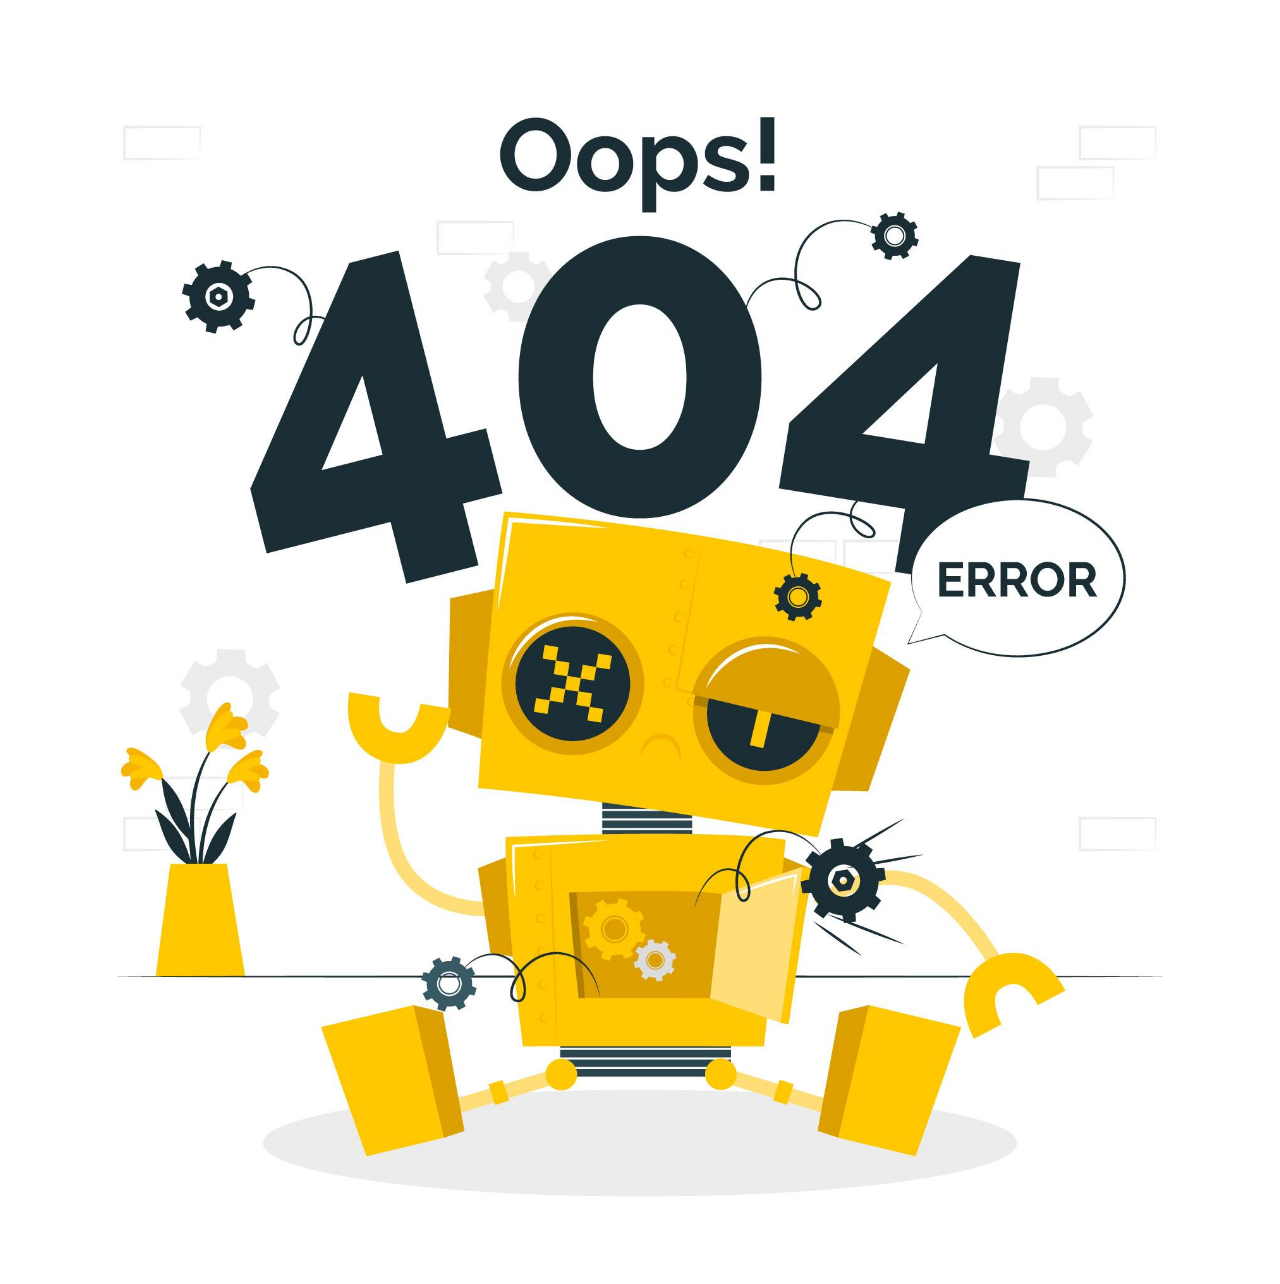
==== dev.html @ 3399c4c5 "error page updated" ====
<!DOCTYPE html>
<html lang="en">
<head>
    <meta charset="UTF-8">
    <meta http-equiv="X-UA-Compatible" content="IE=edge">
    <meta name="viewport" content="width=device-width, initial-scale=1.0">
    <title>Dev-Team</title>
    <link href="css/bootstrap.min.css" rel="stylesheet">
    <style>
        /* @media (min-width: 990px) {
           .main{
            width: 40vw;
           } 
        } */
    </style>
</head>
<body>
    <div class="container mt-5">
        <div class="row justify-content-center">
            <div class="col-md-6">
                    <img class="main" src="./images/error.jpg" alt="" width="100%" height="100%" >
            </div>
        </div>
    </div>
</body>
</html>
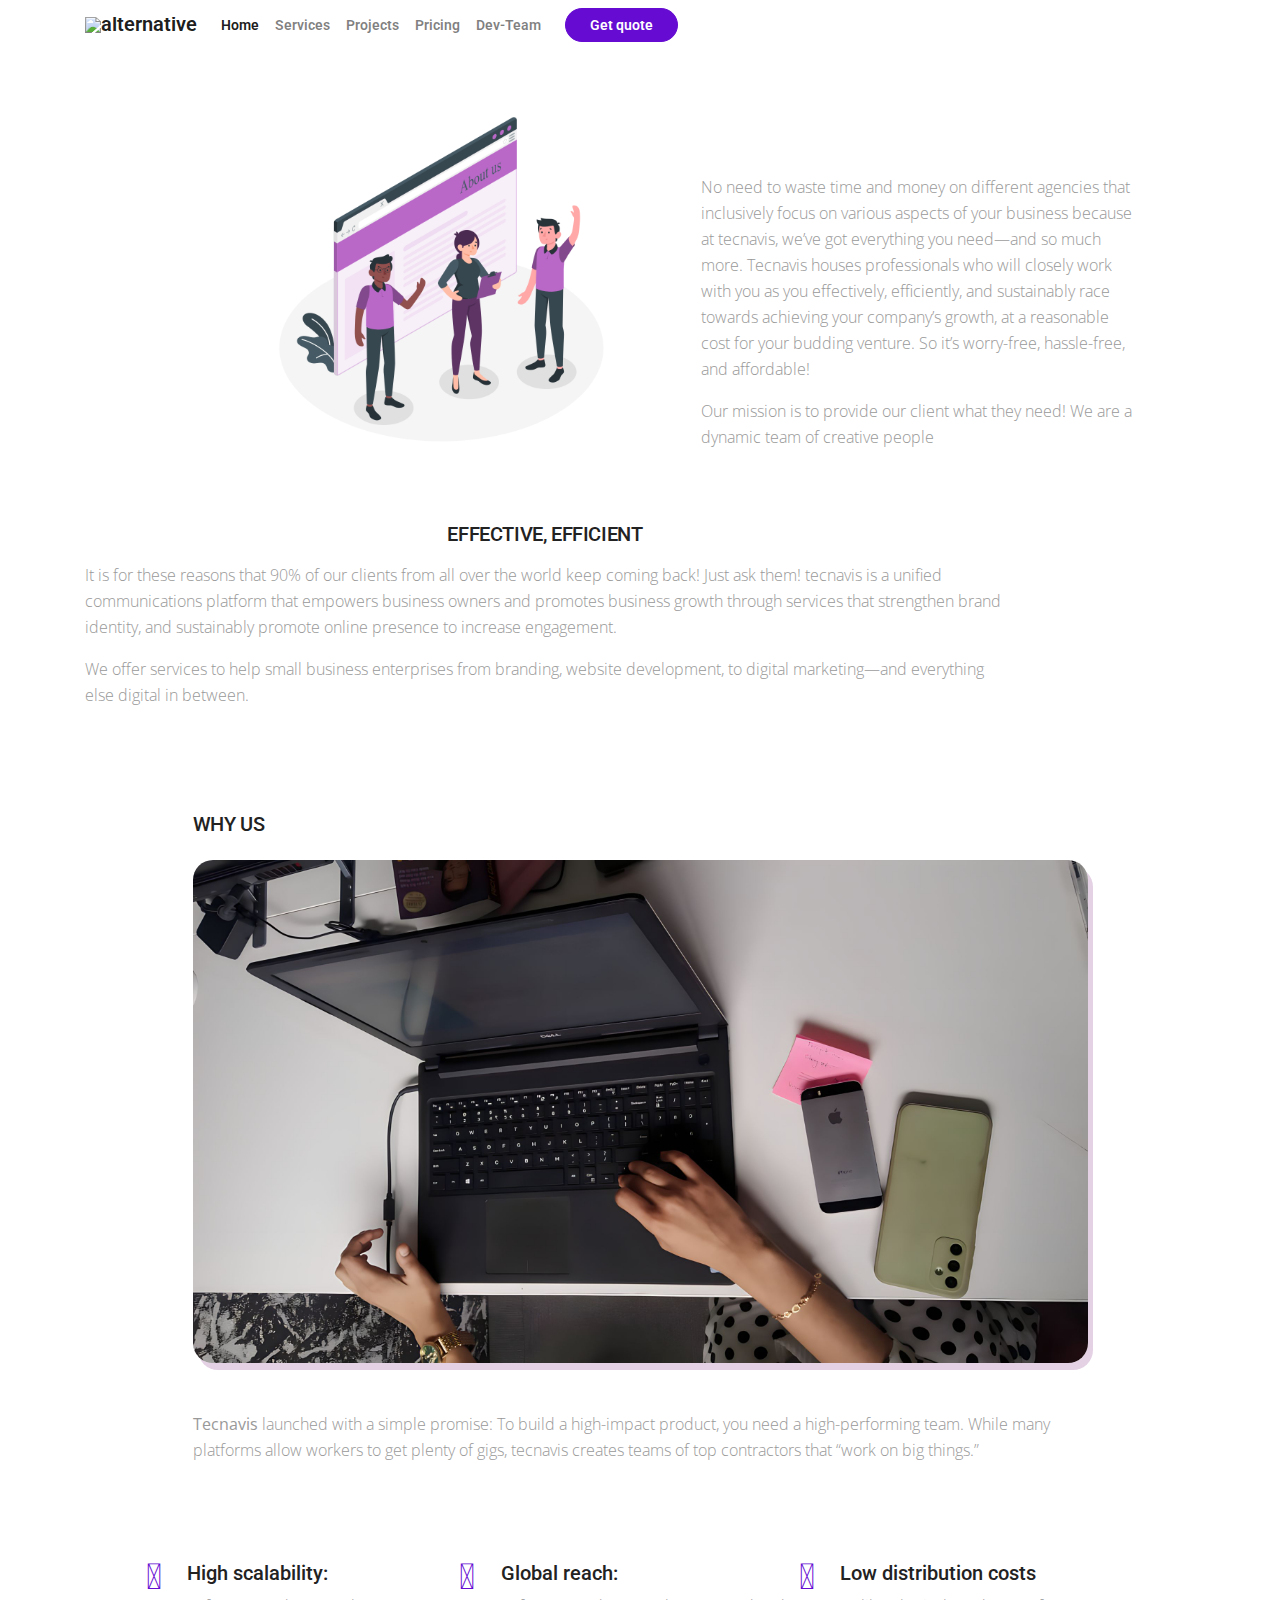
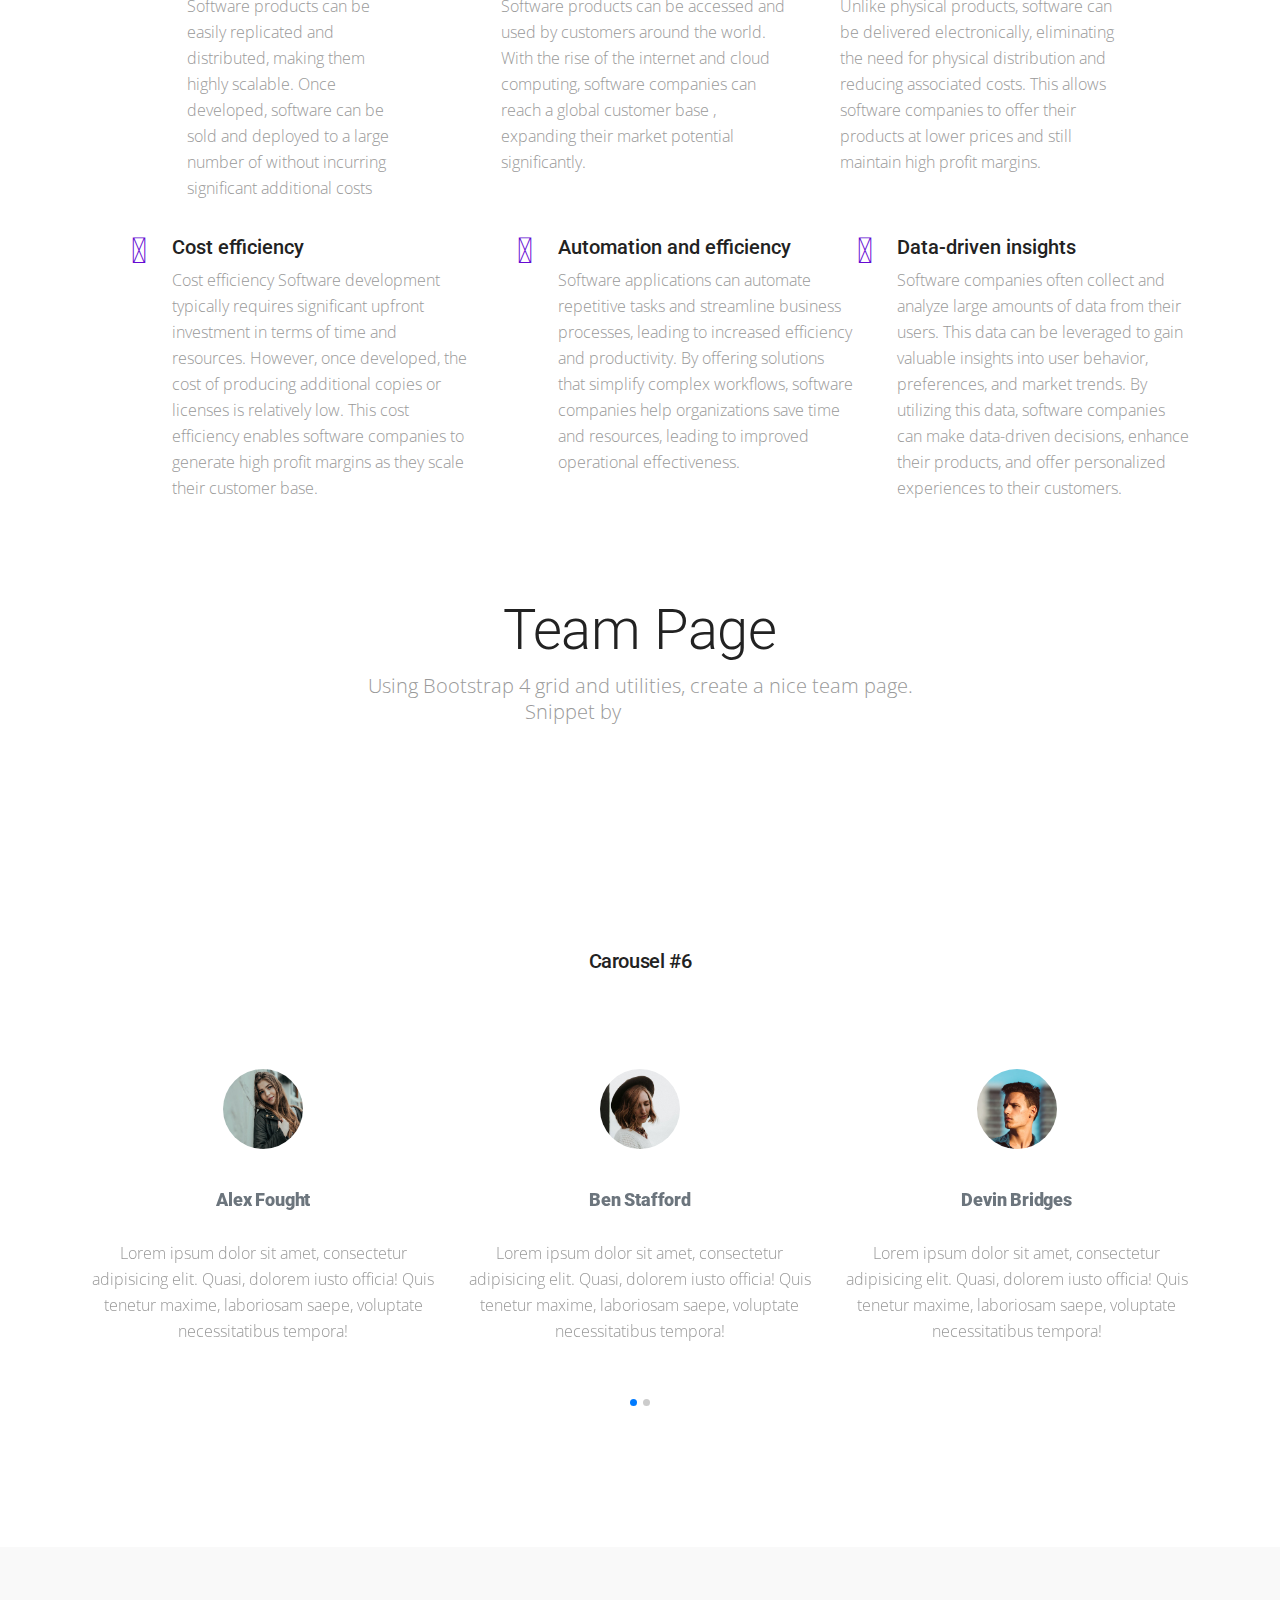
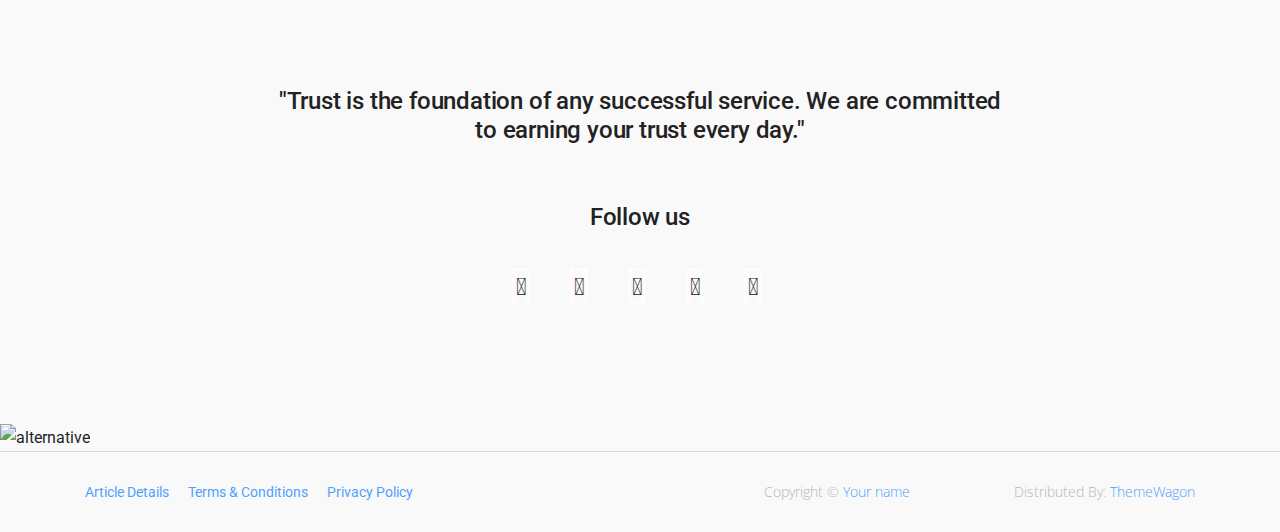
==== commit 2b339660: "Merge 3dc541ba8451e039c4c3d39f685b7b472d010eaf into ec0e3798b6347d9fd905f172056f7b4432b2c590" ====
--- a/dev.html
+++ b/dev.html
@@ -1,26 +1,509 @@
 <!DOCTYPE html>
 <html lang="en">
 <head>
-    <meta charset="UTF-8">
-    <meta http-equiv="X-UA-Compatible" content="IE=edge">
-    <meta name="viewport" content="width=device-width, initial-scale=1.0">
-    <title>Dev-Team</title>
+    <meta charset="utf-8">
+    <meta name="viewport" content="width=device-width, initial-scale=1, shrink-to-fit=no">
+    
+    <!-- SEO Meta Tags -->
+    <meta name="description" content="Your description">
+    <meta name="author" content="Your name">
+
+    <!-- OG Meta Tags to improve the way the post looks when you share the page on Facebook, Twitter, LinkedIn -->
+	<meta property="og:site_name" content="" /> <!-- website name -->
+	<meta property="og:site" content="" /> <!-- website link -->
+	<meta property="og:title" content=""/> <!-- title shown in the actual shared post -->
+	<meta property="og:description" content="" /> <!-- description shown in the actual shared post -->
+	<meta property="og:image" content="" /> <!-- image link, make sure it's jpg -->
+	<meta property="og:url" content="" /> <!-- where do you want your post to link to -->
+	<meta name="twitter:card" content="summary_large_image"> <!-- to have large image post format in Twitter -->
+
+    <!-- Webpage Title -->
+    <title>Article Details - Tecnavis</title>
+    
+    <!-- Styles -->
+    <link href="https://fonts.googleapis.com/css2?family=Open+Sans:ital,wght@0,400;0,600;0,700;1,400&display=swap" rel="stylesheet">
     <link href="css/bootstrap.min.css" rel="stylesheet">
-    <style>
-        /* @media (min-width: 990px) {
-           .main{
-            width: 40vw;
-           } 
-        } */
-    </style>
+    <link href="css/fontawesome-all.min.css" rel="stylesheet">
+    <link href="css/swiper.css" rel="stylesheet">
+	<link href="css/styles.css" rel="stylesheet">
+	
+	<!-- Favicon  -->
+    <link rel="icon" href="images/favicon.png">
+    <link rel="stylesheet" href="https://cdnjs.cloudflare.com/ajax/libs/font-awesome/4.7.0/css/font-awesome.min.css">
+     <!-- Required meta tags -->
+     <meta charset="utf-8">
+     <meta name="viewport" content="width=device-width, initial-scale=1, shrink-to-fit=no">
+     <link href="https://fonts.googleapis.com/css?family=Roboto:300,400&display=swap" rel="stylesheet">
+ 
+     <link href="https://fonts.googleapis.com/css?family=Poppins:300,400,500&display=swap" rel="stylesheet">
+ 
+     <link href="https://fonts.googleapis.com/css?family=Source+Serif+Pro:400,600&display=swap" rel="stylesheet">
+ 
+     <link rel="stylesheet" href="fonts/icomoon/style.css">
+ 
+     <link rel="stylesheet" href="css/owl.carousel.min.css">
+ 
+     <!-- Bootstrap CSS -->
+     <link rel="stylesheet" href="css/bootstrap.min.css">
+     
+     <!-- Style -->
+     <link rel="stylesheet" href="css/style.css">
+ 
+     <title>Carousel #6</title>
 </head>
 <body>
-    <div class="container mt-5">
-        <div class="row justify-content-center">
-            <div class="col-md-6">
-                    <img class="main" src="./images/error.jpg" alt="" width="100%" height="100%" >
-            </div>
+<!-- Navigation -->
+<nav id="navbarExample" class="navbar navbar-expand-lg fixed-top navbar-light" aria-label="Main navigation">
+    <div class="container">
+
+        <!-- Image Logo -->
+        <a class="navbar-brand logo-image" href="index.html"><img src="images/logo landscape purple.png"
+                alt="alternative"></a>
+
+        <!-- Text Logo - Use this if you don't have a graphic logo -->
+        <!-- <a class="navbar-brand logo-text" href="index.html">Zinc</a> -->
+
+        <button class="navbar-toggler p-0 border-0" type="button" id="navbarSideCollapse"
+            aria-label="Toggle navigation">
+            <span class="navbar-toggler-icon"></span>
+        </button>
+
+        <div class="navbar-collapse offcanvas-collapse" id="navbarsExampleDefault">
+            <ul class="navbar-nav ms-auto navbar-nav-scroll">
+                <li class="nav-item">
+                    <a class="nav-link active" aria-current="page" href="#header">Home</a>
+                </li>
+                <li class="nav-item">
+                    <a class="nav-link" href="#services">Services</a>
+                </li>
+                <li class="nav-item">
+                    <a class="nav-link" href="#projects">Projects</a>
+                </li>
+                <li class="nav-item">
+                    <a class="nav-link" href="#pricing">Pricing</a>
+                </li>
+                <li class="nav-item">
+                    <a class="nav-link" href="./dev.html">Dev-Team</a>
+                </li>
+                <!-- <li class="nav-item dropdown">
+                    <a class="nav-link dropdown-toggle" href="#" id="dropdown01" data-bs-toggle="dropdown" aria-expanded="false">Drop</a>
+                    <ul class="dropdown-menu" aria-labelledby="dropdown01">
+                        <li><a class="dropdown-item" href="#">Article Details</a></li>
+                        <li><div class="dropdown-divider"></div></li>
+                        <li><a class="dropdown-item" href="terms.html">Terms Conditions</a></li>
+                        <li><div class="dropdown-divider"></div></li>
+                        <li><a class="dropdown-item" href="privacy.html">Privacy Policy</a></li>
+                    </ul>
+                </li>-->
+            </ul>
+            <span class="nav-item">
+                <a class="btn-solid-sm" href="#contactForm">Get quote</a>
+            </span>
+        </div> <!-- end of navbar-collapse -->
+    </div> <!-- end of container -->
+</nav> <!-- end of navbar -->
+<!-- end of navigation -->
+
+
+   
+<div>
+    <div id="align-div-left">
+    <!-- Basic -->
+    <div class="ex-basic-1 pt-5 pb-5">
+        <div class="container">
+            <div class="row">
+                <div class="col-lg-12">
+                    <img class="img-fluid mt-5 mb-3" id="img-adj"  src="images/About us page-amico.png" alt="alternative">
+                </div> <!-- end of col -->
+            </div> <!-- end of row -->
+        </div> <!-- end of container -->
+    </div> <!-- end of ex-basic-1 -->
+    <!-- end of basic --></div>
+
+
+    <!-- Basic -->
+    <div id="align-div-right">
+
+    <div class="ex-basic-1 pt-4">
+        <div class="container">
+            <div class="row">
+                <div class="col-xl-10 offset-xl-1 p100">
+                    <p>No need to waste time and money on different agencies that 
+                        inclusively focus on various aspects of your business because at tecnavis,
+                         we’ve got everything you need—and so much more.
+
+Tecnavis houses professionals who
+ will closely work with you as you effectively, efficiently, and sustainably race towards
+  achieving your company’s growth, at a reasonable cost for your budding venture. So it’s worry-free, hassle-free, and affordable!</p>
+                    <p class="mb-5">Our mission is to provide our client what they need! We are a dynamic team of creative people</p>
+
+                         </div>
+                         </div>
+
+                </div> <!-- end of col -->
+            </div> <!-- end of row -->
+        </div> <!-- end of container -->
+    </div> <!-- end of ex-basic-1 -->
+    <!-- end of basic -->
+    
+    <div class="ex-basic-1 pt-4">
+        <div class="container">
+            <div class="row">
+                <div class="col-xl-10">
+                    <h2 class="mb-3 "><center>EFFECTIVE, EFFICIENT</center></h2>
+                    <p>It is for these reasons that 90% of our clients from all over the world keep coming back! Just ask them!
+
+                        tecnavis is a unified communications platform that empowers business owners and promotes business
+                         growth through services that strengthen brand identity, and sustainably promote online presence to increase engagement.
+                         </p>
+                    <p class="mb-4"> We offer services to
+                        help small business enterprises from branding, website development, to digital marketing—and everything else digital
+                         in between.</p>
+                         </div>
+                         </div>
+
+                </div> <!-- end of col -->
+            </div> <!-- end of row -->
+
+    <!-- Cards -->
+    <div class="ex-cards-1 pt-3 pb-3">
+        <div class="container">
+            <div class="row">
+                <div class="col-lg-12">
+                    
+    
+
+
+    <!-- Basic -->
+    <div class="ex-basic-1 pt-3 pb-5" id="raw">
+        <div class="container">
+            <div class="row" id="raw">
+                <div class="col-xl-10 offset-xl-1">
+                    <p class="mb-5" id="raw">
+                      
+                    </p>
+                    
+                    <h2 class="mb-4">WHY US</h2>
+                    <img class="img-fluid mb-5" id="office-img" src="images/office.png.jpg" alt="alternative">
+                    <p><b>Tecnavis</b> launched with a simple promise: To build a high-impact product, you need a high-performing team. While many platforms allow workers to get plenty of gigs, tecnavis creates teams of top contractors that “work on big things.”
+
+                    </p>
+                    <p class="mb-5"></p>
+
+
+                    
+                
+                                   
+                    
+                </div> <!-- end of col -->
+            </div> <!-- end of row -->
+        </div> <!-- end of container -->
+    </div> <!-- end of ex-basic-1 -->
+    <!-- end of basic -->
+                    <!-- Card -->
+                    <div class="card col-lg-3">
+                        <ul class="list-unstyled">
+                            <li class="d-flex">
+                                <span class="fa-stack">
+                                    <span class="fas fa-circle fa-stack-2x"></span>
+                                    <span class="fa-stack-1x"><i class="fa-solid fa-tenge-sign"></i></span>
+                                </span>
+                                <div class="flex-grow-1">
+                                    <h5>High scalability:</h5>
+                                    <p>Software products can be easily
+                                        replicated and distributed, making them highly scalable.
+                                         Once developed, software can be sold and deployed to a large number of 
+                                          without incurring significant additional costs</p>
+                                </div>
+                            </li>
+                        </ul>
+                    </div> <!-- end of card -->
+                    <!-- end of card -->
+                    
+                    <!-- Card -->
+                    <div class="card">
+                        <ul class="list-unstyled">
+                            <li class="d-flex">
+                                <span class="fa-stack">
+                                    <span class="fas fa-circle fa-stack-2x"></span>
+                                    <span class="fa-stack-1x"></span>
+                                </span>
+                                <div class="flex-grow-1">
+                                    <h5> Global reach:</h5>
+                                    <p> Software products can be accessed
+                                        and used by customers around the world. With the rise of the 
+                                        internet and cloud computing, software companies can reach a global customer base
+                                        , expanding their market potential significantly.</p>
+                                </div>
+                            </li>
+                        </ul>
+                    </div> <!-- end of card -->
+                    <!-- end of card -->
+                    
+                    <!-- Card -->
+                    <div class="card">
+                        <ul class="list-unstyled">
+                            <li class="d-flex">
+                                <span class="fa-stack">
+                                    <span class="fas fa-circle fa-stack-2x"></span>
+                                    <span class="fa-stack-1x"></span>
+                                </span>
+                                <div class="flex-grow-1">
+                                    <h5>Low distribution costs</h5>
+                                    <p>Unlike physical products,
+                                        software can be delivered electronically, eliminating the 
+                                        need for physical distribution and reducing associated costs.
+                                         This allows software companies to offer their products at lower
+                                          prices and still maintain high profit margins.</p>
+                                </div>
+                            </li>
+                        </ul>
+                    </div> <!-- end of card -->
+                    <!-- end of card -->
+
+
+                     <!-- Card -->
+                     <div class="card">
+                        <ul class="list-unstyled">
+                            <li class="d-flex">
+                                <span class="fa-stack">
+                                    <span class="fas fa-circle fa-stack-2x"></span>
+                                    <span class="fa-stack-1x"></span>
+                                </span>
+                                <div class="flex-grow-1">
+                                    <h5> Cost efficiency</h5>
+                                    <p> Cost efficiency Software development typically requires significant upfront investment in terms of time and resources. However, once developed, the cost of producing additional copies or licenses is relatively low. This cost efficiency enables software companies to generate high profit margins as they scale their customer base.
+                                    </p>
+                                </div>
+                            </li>
+                        </ul>
+                    </div> <!-- end of card -->
+                    <!-- end of card -->
+
+                      <!-- Card -->
+                      <div class="card">
+                        <ul class="list-unstyled">
+                            <li class="d-flex">
+                                <span class="fa-stack">
+                                    <span class="fas fa-circle fa-stack-2x"></span>
+                                    <span class="fa-stack-1x"></span>
+                                </span>
+                                <div class="flex-grow-1">
+                                    <h5>Automation and efficiency</h5>
+                                    <p>  Software applications can automate repetitive tasks and streamline business processes, leading to increased efficiency and productivity. By offering solutions that simplify complex workflows, software companies help organizations save time and resources, leading to improved operational effectiveness.
+                                    </p>
+                                </div>
+                            </li>
+                        </ul>
+                    </div> <!-- end of card -->
+                    <!-- end of card -->
+                      <!-- Card -->
+                      <div class="card">
+                        <ul class="list-unstyled">
+                            <li class="d-flex">
+                                <span class="fa-stack">
+                                    <span class="fas fa-circle fa-stack-2x"></span>
+                                    <span class="fa-stack-1x"></span>
+                                </span>
+                                <div class="flex-grow-1">
+                                    <h5>Data-driven insights</h5>
+                                    <p> Software companies often collect and analyze large amounts of data from their users. This data can be leveraged to gain valuable insights into user behavior, preferences, and market trends. By utilizing this data, software companies can make data-driven decisions, enhance their products, and offer personalized experiences to their customers.</p>
+                                </div>
+                            </li>
+                        </ul>
+                    </div> <!-- end of card -->
+                    <!-- end of card -->
+
+
+                </div> <!-- end of col -->   
+            </div> <!-- end of row -->   
+        </div> <!-- end of container -->   
+    </div> <!-- end of ex-cards-1 -->
+    <!-- end of cards -->
+
+
+
+
+
+        </ul>
+        <div id="body">
+        <!-- For demo purpose -->
+<div class="container py-5" >
+    <div class="row text-center text-white">
+        <div class="col-lg-8 mx-auto">
+            <h1 class="display-4">Team Page</h1>
+            <p class="lead mb-0">Using Bootstrap 4 grid and utilities, create a nice team page.</p>
+            <p class="lead">Snippet by<a href="https://bootstrapious.com/snippets" class="text-white">
+                <u>Bootstrapious</u></a>
+            </p>
         </div>
     </div>
+</div><!-- End -->
+
+
+<div class="content">
+    
+    <div class="container ">
+      <div class="row mb-5 ">
+        <div class="col-12 text-center">
+          <h2 class="my-5">Carousel #6</h2>
+        </div>
+      </div>
+    </div>
+
+
+    <div class="site-section bg-left-half mb-5">
+      <div class="container owl-2-style">      
+
+        <div class="owl-carousel owl-2">
+
+          <div class="media-29101">
+            <img src="images/person_1_sm.jpg" alt="Image" class="img-fluid">
+            <h3><a href="#">Alex Fought</a></h3>
+            <p>Lorem ipsum dolor sit amet, consectetur adipisicing elit. Quasi, dolorem iusto officia! Quis tenetur maxime, laboriosam saepe, voluptate necessitatibus tempora!</p>
+          </div>
+
+          <div class="media-29101">
+            <img src="images/person_2_sm.jpg" alt="Image" class="img-fluid">
+            <h3><a href="#">Ben Stafford</a></h3>
+            <p>Lorem ipsum dolor sit amet, consectetur adipisicing elit. Quasi, dolorem iusto officia! Quis tenetur maxime, laboriosam saepe, voluptate necessitatibus tempora!</p>
+          </div>
+
+          <div class="media-29101">
+            <img src="images/person_3_sm.jpg" alt="Image" class="img-fluid">
+            <h3><a href="#">Devin Bridges</a></h3>
+            <p>Lorem ipsum dolor sit amet, consectetur adipisicing elit. Quasi, dolorem iusto officia! Quis tenetur maxime, laboriosam saepe, voluptate necessitatibus tempora!</p>
+          </div>
+
+          <div class="media-29101">
+            <img src="images/person_1_sm.jpg" alt="Image" class="img-fluid">
+            <h3><a href="#">Joshua Jones</a></h3>
+            <p>Lorem ipsum dolor sit amet, consectetur adipisicing elit. Quasi, dolorem iusto officia! Quis tenetur maxime, laboriosam saepe, voluptate necessitatibus tempora!</p>
+          </div>
+
+          <div class="media-29101">
+            <img src="images/person_2_sm.jpg" alt="Image" class="img-fluid">
+            <h3><a href="#">Kellie Kenney</a></h3>
+            <p>Lorem ipsum dolor sit amet, consectetur adipisicing elit. Quasi, dolorem iusto officia! Quis tenetur maxime, laboriosam saepe, voluptate necessitatibus tempora!</p>
+          </div>
+
+          <div class="media-29101">
+            <img src="images/person_3_sm.jpg" alt="Image" class="img-fluid">
+            <h3><a href="#">Will Reagan</a></h3>
+            <p>Lorem ipsum dolor sit amet, consectetur adipisicing elit. Quasi, dolorem iusto officia! Quis tenetur maxime, laboriosam saepe, voluptate necessitatibus tempora!</p>
+          </div>
+
+        </div>
+
+      </div>
+    </div>
+
+  </div>
+    
+    
+
+    <script src="js/jquery-3.3.1.min.js"></script>
+    <script src="js/popper.min.js"></script>
+    <script src="js/bootstrap.min.js"></script>
+    <script src="js/owl.carousel.min.js"></script>
+    <script src="js/main.js"></script>
+
+        
+
+
+
+   
+
+    <!-- Footer -->
+    <div class="footer bg-gray">
+        <img class="decoration-city" src="images/decoration-city.svg" alt="alternative">
+        <div class="container">
+            <div class="row">
+                <div class="col-lg-12">
+                    <h4>"Trust is the foundation of any successful service. We are committed to earning your trust
+                        every day."<br><br><br>Follow us </h4>
+                    <div class="social-container">
+                        <span class="fa-stack">
+                            <a href="https://www.facebook.com/profile.php?id=100093405391049">
+                                <i class="fas fa-circle fa-stack-2x"></i>
+                                <i class="fab fa-facebook-f fa-stack-1x"></i>
+                            </a>
+                        </span>
+                        <span class="fa-stack">
+                            <a href="https://twitter.com/TecnavisPvtLtd">
+                                <i class="fas fa-circle fa-stack-2x"></i>
+                                <i class="fab fa-twitter fa-stack-1x"></i>
+                            </a>
+                        </span>
+                        <span class="fa-stack">
+                            <a href="https://www.linkedin.com/in/tecnavis-websolutions-478931279">
+                                <i class="fas fa-circle fa-stack-2x"></i>
+                                <i class="fab fa-linkedin fa-stack-1x"></i>
+                            </a>
+                        </span>
+
+                        <span class="fa-stack">
+                            <a href="https://www.instagram.com/tecnavis/">
+                                <i class="fas fa-circle fa-stack-2x"></i>
+                                <i class="fab fa-instagram fa-stack-1x"></i>
+                            </a>
+                        </span>
+                        <span class="fa-stack">
+                            <a href="https://www.youtube.com/channel/UCDfzCAhk0vyEOodsFMZryNw">
+                                <i class="fas fa-circle fa-stack-2x"></i>
+                                <i class="fab fa-youtube fa-stack-1x"></i>
+                            </a>
+                        </span>
+                    </div> <!-- end of social-container -->
+                </div> <!-- end of col -->
+            </div> <!-- end of row -->
+        </div> <!-- end of container -->
+    </div> <!-- end of footer -->
+    <!-- end of footer -->
+
+
+    <!-- Copyright -->
+    <div class="copyright bg-gray">
+        <div class="container">
+            <div class="row">
+                <div class="col-lg-6">
+                    <ul class="list-unstyled li-space-lg p-small">
+                        <li><a href="article.html">Article Details</a></li>
+                        <li><a href="terms.html">Terms & Conditions</a></li>
+                        <li><a href="privacy.html">Privacy Policy</a></li>
+                    </ul>
+                </div> <!-- end of col -->
+                <div class="col-lg-3">
+                    <p class="p-small statement">Copyright © <a href="#">Your name</a></p>
+                </div> <!-- end of col -->
+                <div class="col-lg-3">
+                    <p class="p-small statement">Distributed By: <a href="https://themewagon.com/" target="_blank">ThemeWagon</a></p>
+                </div> <!-- end of col -->
+            </div> <!-- enf of row -->
+        </div> <!-- end of container -->
+    </div> <!-- end of copyright --> 
+    <!-- end of copyright -->
+    
+
+    <!-- Back To Top Button -->
+    <button onclick="topFunction()" id="myBtn">
+        <img src="images/up-arrow.png" alt="alternative">
+    </button>
+    <!-- end of back to top button -->
+    	
+    <!-- Scripts -->
+    <script src="js/bootstrap.min.js"></script> <!-- Bootstrap framework -->
+    <script src="js/swiper.min.js"></script> <!-- Swiper for image and text sliders -->
+    <script src="js/purecounter.min.js"></script> <!-- Purecounter counter for statistics numbers -->
+    <script src="js/isotope.pkgd.min.js"></script> <!-- Isotope for filter -->
+    <script src="js/scripts.js"></script> <!-- Custom scripts -->
+    <script>
+         $(document).ready(function(){
+      $('.carousel').carousel({
+        padding:800,
+        dist:-200        
+      });
+    });
+    </script>
 </body>
 </html>--- a/css/styles.css
+++ b/css/styles.css
@@ -0,0 +1,1782 @@
+/* Description: Master CSS file */
+
+/*****************************************
+Table Of Contents:
+- General Styles
+- Navigation
+- Header
+- Services
+- Details 1
+- Details Modal
+- Details 2
+- Projects
+- Testimonials
+- Pricing
+- Invitation
+- Contact
+- Footer
+- Copyright
+- Back To Top Button
+- Extra Pages
+- Media Queries
+******************************************/
+
+/*****************************************
+Colors:
+- Backgrounds - light gray #f9f9f9
+- Buttons - red #ff5574
+- Buttons - blue #660bd2
+- Headings text - black #222222
+- Body text - dark gray #5e6576
+******************************************/
+
+
+/**************************/
+/*     General Styles     */
+/**************************/
+body,
+html {
+    width: 100%;
+	height: 100%;
+}
+
+body, p {
+	color: #5e6576; 
+	font: 400 1rem/1.625rem "Open Sans", sans-serif;
+}
+
+h1 {
+	color: #222222;
+	font-weight: 700;
+	font-size: 2.5rem;
+	line-height: 3.25rem;
+	letter-spacing: -0.4px;
+}
+
+h2 {
+	color: #222222;
+	font-weight: 700;
+	font-size: 2rem;
+	line-height: 2.625rem;
+	letter-spacing: -0.4px;
+}
+
+h3 {
+	color: #222222;
+	font-weight: 700;
+	font-size: 1.75rem;
+	line-height: 2.25rem;
+	letter-spacing: -0.2px;
+}
+
+h4 {
+	color: #222222;
+	font-weight: 700;
+	font-size: 1.5rem;
+	line-height: 2rem;
+	letter-spacing: -0.2px;
+}
+
+h5 {
+	color: #222222;
+	font-weight: 700;
+	font-size: 1.25rem;
+	line-height: 1.625rem;
+}
+
+h6 {
+	color: #222222;
+	font-weight: 700;
+	font-size: 1rem;
+	line-height: 1.375rem;
+}
+
+.p-large {
+	font-size: 1.125rem;
+	line-height: 1.75rem;
+}
+
+.p-small {
+	font-size: 0.875rem;
+	line-height: 1.5rem;
+}
+
+.testimonial-text {
+	font-style: italic;
+}
+
+.testimonial-author {
+	font-weight: 700;
+	font-size: 1.25rem;
+	line-height: 1.75rem;
+}
+
+.li-space-lg li {
+	margin-bottom: 0.5rem;
+}
+
+a {
+	color: #5e6576;
+	text-decoration: underline;
+}
+
+a:hover {
+	color: #5e6576;
+	text-decoration: underline;
+}
+
+.no-line {
+	text-decoration: none;
+}
+
+.no-line:hover {
+	text-decoration: none;
+}
+
+.blue {
+	color: #660bd2;
+}
+
+.bg-gray {
+	background-color: #f9f9f9;
+}
+
+.section-title {
+	display: inline-block;
+	margin-bottom: 0.75rem;
+	padding: 0.125rem 1.75rem;
+	border-radius: 30px;
+	background-color: #ffe7eb;
+	color: #ff5574;
+	font-weight: 600;
+	font-size: 0.875rem;
+}
+
+.btn-solid-reg {
+	display: inline-block;
+	padding: 1.375rem 2.25rem 1.375rem 2.25rem;
+	border: 1px solid #ff5574;
+	border-radius: 30px;
+	background-color: #ff5574;
+	color: #ffffff;
+	font-weight: 600;
+	font-size: 0.875rem;
+	line-height: 0;
+	text-decoration: none;
+	transition: all 0.2s;
+}
+
+.btn-solid-reg:hover {
+	background-color: transparent;
+	color: #ff5574; /* needs to stay here because of the color property of a tag */
+	text-decoration: none;
+}
+
+.btn-solid-lg {
+	display: inline-block;
+	padding: 1.625rem 2.625rem 1.625rem 2.625rem;
+	border: 1px solid #ff5574;
+	border-radius: 30px;
+	background-color: #ff5574;
+	color: #ffffff;
+	font-weight: 600;
+	font-size: 0.875rem;
+	line-height: 0;
+	text-decoration: none;
+	transition: all 0.2s;
+}
+
+.btn-solid-lg:hover {
+	background-color: transparent;
+	color: #ff5574; /* needs to stay here because of the color property of a tag */
+	text-decoration: none;
+}
+
+.btn-solid-sm {
+	display: inline-block;
+	padding: 1rem 1.5rem 1rem 1.5rem;
+	border: 1px solid #ff5574;
+	border-radius: 30px;
+	background-color: #ff5574;
+	color: #ffffff;
+	font-weight: 600;
+	font-size: 0.875rem;
+	line-height: 0;
+	text-decoration: none;
+	transition: all 0.2s;
+}
+
+.btn-solid-sm:hover {
+	background-color: transparent;
+	color: #ff5574; /* needs to stay here because of the color property of a tag */
+	text-decoration: none;
+}
+
+.btn-outline-reg {
+	display: inline-block;
+	padding: 1.375rem 2.25rem 1.375rem 2.25rem;
+	border: 1px solid #5e6576;
+	border-radius: 30px;
+	background-color: transparent;
+	color: #5e6576;
+	font-weight: 600;
+	font-size: 0.875rem;
+	line-height: 0;
+	text-decoration: none;
+	transition: all 0.2s;
+}
+
+.btn-outline-reg:hover {
+	background-color: #5e6576;
+	color: #ffffff;
+	text-decoration: none;
+}
+
+.btn-outline-lg {
+	display: inline-block;
+	padding: 1.625rem 2.625rem 1.625rem 2.625rem;
+	border: 1px solid #5e6576;
+	border-radius: 30px;
+	background-color: transparent;
+	color: #5e6576;
+	font-weight: 600;
+	font-size: 0.875rem;
+	line-height: 0;
+	text-decoration: none;
+	transition: all 0.2s;
+}
+
+.btn-outline-lg:hover {
+	background-color: #5e6576;
+	color: #ffffff;
+	text-decoration: none;
+}
+
+.btn-outline-sm {
+	display: inline-block;
+	padding: 1rem 1.5rem 1rem 1.5rem;
+	border: 1px solid #5e6576;
+	border-radius: 30px;
+	background-color: transparent;
+	color: #5e6576;
+	font-weight: 600;
+	font-size: 0.875rem;
+	line-height: 0;
+	text-decoration: none;
+	transition: all 0.2s;
+}
+
+.btn-outline-sm:hover {
+	background-color: #5e6576;
+	color: #ffffff;
+	text-decoration: none;
+}
+
+.form-group {
+	position: relative;
+	margin-bottom: 1.25rem;
+}
+
+.form-control-input,
+.form-control-select,
+.form-control-textarea {
+	width: 100%;
+	padding-top: 0.875rem;
+	padding-bottom: 0.875rem;
+	padding-left: 1.5rem;
+	border: 1px solid #5e6576;
+	border-radius: 8px;
+	background-color: #ffffff;
+	color: #5e6576;
+	font-size: 0.875rem;
+	line-height: 1.5rem;
+	-webkit-appearance: none; /* removes inner shadow on form inputs on ios safari */
+}
+
+.form-control-select {
+	padding-top: 0.5rem;
+	padding-bottom: 0.5rem;
+	height: 3.5rem;
+	color: #5e6576;
+}
+
+select {
+    /* you should keep these first rules in place to maintain cross-browser behavior */
+    -webkit-appearance: none;
+	-moz-appearance: none;
+	-ms-appearance: none;
+    -o-appearance: none;
+    appearance: none;
+    background-image: url('../images/down-arrow.png');
+    background-position: 98% 50%;
+    background-repeat: no-repeat;
+    outline: none;
+}
+
+.form-control-textarea {
+	display: block;
+	height: 14rem; /* used instead of html rows to normalize height between Chrome and IE/FF */
+}
+
+.form-control-input:focus,
+.form-control-textarea:focus {
+	border: 1px solid #000000;
+	outline: none; /* Removes blue border on focus */
+}
+
+.form-control-input:hover,
+.form-control-textarea:hover {
+	border: 1px solid #000000;
+}
+
+.form-control-submit-button {
+	display: inline-block;
+	width: 100%;
+	height: 3.25rem;
+	border: 1px solid #ff5574;
+	border-radius: 30px;
+	background-color: #ff5574;
+	color: #ffffff;
+	font-weight: 600;
+	font-size: 0.875rem;
+	line-height: 0;
+	cursor: pointer;
+	transition: all 0.2s;
+}
+
+.form-control-submit-button:hover {
+	border: 1px solid #ff5574;
+	background-color: transparent;
+	color: #ff5574;
+}
+
+
+/**********************/
+/*     Navigation     */
+/**********************/
+.navbar {
+	background-color: #ffffff;
+	font-weight: 600;
+	font-size: 0.875rem;
+	line-height: 0.875rem;
+	box-shadow: 0 1px 6px 0 rgba(0, 0, 0, 0.05);
+}
+
+.navbar .navbar-brand {
+	padding-top: 0.25rem;
+	padding-bottom: 0.25rem;
+}
+
+.navbar .logo-image img {
+    width: 250px;
+}
+
+.navbar .logo-text {
+	color: #222222;
+	font-weight: 700;
+	font-size: 1.875rem;
+	line-height: 1rem;
+	text-decoration: none;
+}
+
+.offcanvas-collapse {
+	position: fixed;
+	top: 3.25rem; /* adjusts the height between the top of the page and the offcanvas menu */
+	bottom: 0;
+	left: 100%;
+	width: 100%;
+	padding-right: 1rem;
+	padding-left: 1rem;
+	overflow-y: auto;
+	visibility: hidden;
+	background-color: #ffffff;
+	transition: visibility .3s ease-in-out, -webkit-transform .3s ease-in-out;
+	transition: transform .3s ease-in-out, visibility .3s ease-in-out;
+	transition: transform .3s ease-in-out, visibility .3s ease-in-out, -webkit-transform .3s ease-in-out;
+}
+
+.offcanvas-collapse.open {
+	visibility: visible;
+	-webkit-transform: translateX(-100%);
+	transform: translateX(-100%);
+}
+
+.navbar .navbar-nav {
+	margin-top: 0.75rem;
+	margin-bottom: 0.5rem;
+}
+
+.navbar .nav-item .nav-link {
+	padding-top: 0.625rem;
+	padding-bottom: 0.625rem;
+	color: #5e6576;
+	text-decoration: none;
+	transition: all 0.2s ease;
+}
+
+.navbar .nav-item.dropdown.show .nav-link,
+.navbar .nav-item .nav-link:hover,
+.navbar .nav-item .nav-link.active {
+	color: #660bd2;
+}
+
+/* Dropdown Menu */
+.navbar .dropdown .dropdown-menu {
+	animation: fadeDropdown 0.2s; /* required for the fade animation */
+}
+
+@keyframes fadeDropdown {
+    0% {
+        opacity: 0;
+    }
+
+    100% {
+        opacity: 1;
+	}
+}
+
+.navbar .dropdown-menu {
+	margin-top: 0.25rem;
+	margin-bottom: 0.25rem;
+	border: none;
+	background-color: #ffffff;
+}
+
+.navbar .dropdown-item {
+	padding-top: 0.625rem;
+	padding-bottom: 0.625rem;
+	color: #5e6576;
+	font-weight: 600;
+	font-size: 0.875rem;
+	line-height: 0.875rem;
+	text-decoration: none;
+}
+
+.navbar .dropdown-item:hover {
+	background-color: #ffffff;
+	color: #660bd2;
+}
+
+.navbar .dropdown-divider {
+	width: 100%;
+	height: 1px;
+	margin: 0.5rem auto 0.5rem auto;
+	border: none;
+	background-color: #d1d1d1;
+}
+/* end of dropdown menu */
+
+.navbar .navbar-toggler {
+	padding: 0;
+	border: none;
+	font-size: 1.25rem;
+}
+
+.navbar .btn-solid-sm {
+	border-color: #660bd2;
+	background-color: #660bd2;
+}
+
+.navbar .btn-solid-sm:hover {
+	background-color: transparent;
+	color: #660bd2;
+}
+
+
+/******************/
+/*     Header     */
+/******************/
+.header {
+	padding-top: 8rem;
+	padding-bottom: 5rem;
+	text-align: center;
+}
+
+.header .h1-large {
+	margin-bottom: 1.25rem;
+}
+
+.header .p-large {
+	margin-bottom: 2.75rem;
+}
+
+.header .btn-solid-lg {
+	display: block;
+	margin-bottom: 1.75rem;
+}
+
+.header .quote {
+	display: block;
+	color: #222222;
+}
+
+.header .quote i {
+	margin-right: 0.5rem;
+	color: #222222;
+}
+
+.header .text-container {
+	margin-bottom: 5rem;
+}
+
+
+/********************/
+/*     Services     */
+/********************/
+.cards-1 {
+	padding-top: 5rem;
+	padding-bottom: 2.5rem;
+}
+
+.cards-1 .card {
+	margin-bottom: 5rem;
+	padding: 3rem 2rem;
+	border: 1px solid #5e6576;
+	border-radius: 20px;
+	background-color: transparent;
+}
+
+.cards-1 .card-icon {
+	width: 90px;
+	height: 90px;
+	margin-bottom: 1.875rem;
+	text-align: center;
+	background-size: 90px 90px;
+}
+
+.cards-1 .card-icon.blue {
+	background: url('../images/services-icon-bg-blue.png') center center no-repeat;
+}
+
+.cards-1 .card-icon.yellow {
+	background: url('../images/services-icon-bg-yellow.png') center center no-repeat;
+}
+
+.cards-1 .card-icon.red {
+	background: url('../images/services-icon-bg-red.png') center center no-repeat;
+}
+
+.cards-1 .card-icon .fas,
+.cards-1 .card-icon .far {
+	margin-right: 0.75rem;
+	color: #ffffff;
+	font-size: 2rem;
+	line-height: 98px;
+}
+
+.cards-1 .card-body {
+	padding: 0;
+}
+
+.cards-1 .card-title {
+	margin-bottom: 1.125rem;
+}
+
+.cards-1 .card-body p {
+	margin-bottom: 1.125rem;
+}
+
+.cards-1 .list-unstyled {
+	margin-bottom: 0;
+}
+
+.cards-1 .list-unstyled .fas {
+	font-size: 0.875rem;
+	line-height: 1.625rem;
+}
+
+.cards-1 .list-unstyled .flex-grow-1 {
+	margin-left: 0.5rem;
+
+}
+.flex-grow-1:hover{
+	background-color: #f5f0fa;
+}
+
+/* card hover */
+.card {
+	perspective: 1000px;
+	position: relative;
+  }
+  
+  .card-inner {
+	width: 100%;
+	height: 100%;
+	transition: transform 0.5s;
+	transform-style: preserve-3d;
+  }
+  
+  .card-front,
+  .card-back {
+	backface-visibility: hidden;
+	position: absolute;
+	top: 0;
+	left: 0;
+	width: 100%;
+	height: 100%;
+  }
+  
+  .card-back {
+	transform: rotateY(180deg);
+  }
+  
+  .card:hover .card-inner {
+	transform: rotateY(180deg);
+  }
+  
+  .card:hover .card-front {
+	visibility: hidden;
+  }
+  
+  .card .card-body {
+	padding: 20px;
+  }
+  
+/*********************/
+/*     Details 1     */
+/*********************/
+.basic-1 {
+	padding-top: 2.5rem;
+	padding-bottom: 5rem;
+}
+
+.basic-1 .image-container {
+	margin-bottom: 4rem;
+}
+
+.basic-1 h2 {
+	margin-bottom: 1.875rem;
+}
+
+.basic-1 h2 span {
+	font-weight: 400;
+}
+
+.basic-1 p:last-of-type {
+	margin-bottom: 2rem;
+}
+
+.basic-1 .btn-solid-reg {
+	cursor: pointer;
+}
+
+
+/*************************/
+/*     Details Modal     */
+/*************************/
+.modal-dialog {
+	max-width: 1150px;
+	margin-right: 1rem;
+	margin-left: 1rem;
+	pointer-events: all;
+}
+
+.modal-content {
+	padding: 2.75rem 1.25rem;
+}
+
+.modal-content .btn-close {
+	position: absolute;
+	right: 10px;
+	top: 10px;
+}
+
+.modal-content .image-container {
+	margin-bottom: 3rem;
+}
+
+.modal-content img {
+	border-radius: 6px;
+}
+
+.modal-content h3 {
+	margin-bottom: 0.5rem;
+}
+
+.modal-content hr {
+	width: 44px;
+	margin-top: 0.125rem;
+	margin-bottom: 1.25rem;
+	margin-left: 0;
+	height: 2px;
+	border: none;
+	background-color: #53575a;
+}
+
+.modal-content h4 {
+	margin-top: 2rem;
+	margin-bottom: 0.625rem;
+}
+
+.modal-content .list-unstyled {
+	margin-bottom: 2rem;
+}
+
+.modal-content .list-unstyled .fas {
+	font-size: 0.75rem;
+	line-height: 1.75rem;
+}
+
+.modal-content .list-unstyled .flex-grow-1 {
+	margin-left: 0.5rem;
+}
+
+.modal-content .btn-solid-reg {
+	margin-right: 0.75rem;
+}
+
+.modal-content .btn-outline-reg {
+	cursor: pointer;
+}
+
+
+/*********************/
+/*     Details 2     */
+/*********************/
+.counter {
+	padding-top: 5rem;
+	padding-bottom: 9.75rem;
+}
+
+.counter .text-container {
+	margin-bottom: 4rem;
+}
+
+.counter h2 {
+	margin-bottom: 1.875rem;
+}
+
+.counter h2 span {
+	font-weight: 400;
+}
+
+.counter p {
+	margin-bottom: 4rem;
+}
+
+.counter .counter-container {
+	text-align: center;
+}
+
+.counter .counter-cell {
+	margin-bottom: 3rem;
+	color: #660bd2;
+}
+
+.counter .counter-cell.red {
+	color: #ff5574;
+}
+
+.counter .purecounter {
+	margin-bottom: 1.5rem;
+	font-weight: 400;
+	font-size: 3.5rem;
+	line-height: 2rem;
+}
+
+.counter .purecounter:after {
+    content: "+";
+	margin-left: 0.5rem;
+}
+
+.counter .counter-info {
+	font-size: 0.875rem;
+	line-height: 1.5rem;
+}
+
+
+/********************/
+/*     Projects     */
+/********************/
+.filter {
+	padding-top: 9.25rem;
+	padding-bottom: 5.625rem;
+	text-align: center;
+}
+
+.filter h2 {
+	margin-bottom: 2.625rem;
+}
+
+.filter .button-group {
+	margin-bottom: 1rem;
+}
+
+.filter .button {
+	margin-bottom: 0.75rem;
+	border: none;
+	background-color: transparent;
+	color: #222222;
+	font-weight: 600;
+	font-size: 1rem;
+}
+
+.filter .button:hover,
+.filter .button.is-checked {
+	color: #ff5574;
+}
+
+.filter .grid {
+	margin-right: auto;
+	max-width: 351px;
+	margin-left: auto;
+}
+
+.filter .element-item {
+	margin-bottom: 3rem;
+}
+
+.filter .element-item a {
+	text-decoration: none;
+}
+
+.filter .element-item img {
+	margin-bottom: 1.125rem;
+	border-radius: 8px;
+	border: 1px solid #5e6576;
+}
+
+.filter .element-item p {
+	text-align: left;
+}
+
+.filter .element-item p strong {
+	color: #222222;
+}
+
+
+/************************/
+/*     Testimonials     */
+/************************/
+.slider-1 {
+	padding-top: 9.75rem;
+	padding-bottom: 4.5rem;
+}
+
+.slider-1 .slider-container {
+	position: relative;
+}
+
+.slider-1 .swiper-container {
+	position: static;
+	width: 86%;
+}
+
+.slider-1 .swiper-button-prev:focus,
+.slider-1 .swiper-button-next:focus {
+	/* even if you can't see it chrome you can see it on mobile device */
+	outline: none;
+}
+
+.slider-1 .swiper-button-prev {
+	left: -12px;
+	background-image: url("data:image/svg+xml;charset=utf-8,%3Csvg%20xmlns%3D'http%3A%2F%2Fwww.w3.org%2F2000%2Fsvg'%20viewBox%3D'0%200%2028%2044'%3E%3Cpath%20d%3D'M0%2C22L22%2C0l2.1%2C2.1L4.2%2C22l19.9%2C19.9L22%2C44L0%2C22L0%2C22L0%2C22z'%20fill%3D'%23707375'%2F%3E%3C%2Fsvg%3E");
+	background-size: 18px 28px;
+}
+
+.slider-1 .swiper-button-next {
+	right: -12px;
+	background-image: url("data:image/svg+xml;charset=utf-8,%3Csvg%20xmlns%3D'http%3A%2F%2Fwww.w3.org%2F2000%2Fsvg'%20viewBox%3D'0%200%2028%2044'%3E%3Cpath%20d%3D'M27%2C22L27%2C22L5%2C44l-2.1-2.1L22.8%2C22L2.9%2C2.1L5%2C0L27%2C22L27%2C22z'%20fill%3D'%23707375'%2F%3E%3C%2Fsvg%3E");
+	background-size: 18px 28px;
+}
+
+.slider-1 .card {
+	border: none;
+}
+
+.slider-1 .card-body {
+	padding: 0;
+}
+
+.slider-1 .quotes {
+	margin-bottom: 3rem;
+	width: 64px;
+}
+
+.slider-1 .testimonial-text {
+	margin-bottom: 1.875rem;
+	color: #838a9c;
+	font-style: italic;
+	font-size: 1.5rem;
+	line-height: 2.25rem;
+}
+
+.slider-1 .testimonial-image {
+	display: inline-block;
+	width: 70px;
+	margin-bottom: 0.875rem;
+	border-radius: 50%;
+}
+
+.slider-1 .testimonial-author {
+	margin-bottom: 0.125rem;
+	color: #222222;
+	font-weight: 700;
+	font-size: 1.125rem;
+}
+
+
+/********************/
+/*     Pricing     */
+/********************/
+.cards-2 {
+	padding-top: 5rem;
+	padding-bottom: 2.25em;
+}
+
+.cards-2 .h2-heading {
+	margin-bottom: 3.75rem;
+	text-align: center;
+}
+
+.cards-2 .h2-heading span {
+	font-weight: 400;
+}
+
+.cards-2 .card {
+	margin-bottom: 5rem;
+	padding: 4rem 1rem;
+	border: 10px solid #5e6576;
+	border-radius: 20px;
+	background-color: transparent;
+	text-align: center;
+}
+
+.cards-2 .card-body {
+	padding: 0;
+}
+
+.cards-2 .card-title {
+	margin-bottom: 2rem;
+}
+
+.cards-2 .card-title .decoration-lines {
+	width: 30px;
+	margin-bottom: 0.25rem;
+}
+
+.cards-2 .card-title .decoration-lines.flipped {
+	transform: scaleX(-1);
+}
+
+.cards-2 .card-title span {
+	margin-right: 0.75rem;
+	margin-left: 0.75rem;
+	color: #222222;
+	font-weight: 700;
+	font-size: 1.5rem;
+	line-height: 2rem;
+	letter-spacing: -0.2px;
+}
+
+.cards-2 .card-body .list-unstyled {
+	margin-bottom: 3rem;
+}
+
+.cards-2 .card-body .list-unstyled li {
+	margin-bottom: 0.625rem;
+}
+
+.cards-2 .card-body .price {
+	margin-bottom: 3rem;
+	color: #222222;
+	font-weight: 700;
+	font-size: 3rem;
+	line-height: 2rem;
+	letter-spacing: -0.2px;
+}
+
+
+/**********************/
+/*     Invitation     */
+/**********************/
+.basic-2 {
+	padding-top: 3rem;
+	text-align: center;
+}
+
+.basic-2 .text-container {
+	padding: 5rem 1.5rem 5rem 1.5rem;
+	border-radius: 28px;
+	background: url('../images/invitation-background.jpg') center center no-repeat;
+	background-size: cover;
+}
+
+.basic-2 h4 {
+	margin-bottom: 2rem;
+	color: #ffffff;
+}
+
+.basic-2 .p-large {
+	margin-bottom: 0;
+	color: #ffffff;
+}
+
+
+/*******************/
+/*     Contact     */
+/*******************/
+.form-1 {
+	padding-top: 9.25rem;
+	padding-bottom: 8.5rem;
+	text-align: center;
+}
+
+.form-1 .h2-heading {
+	margin-bottom: 1.125rem;
+	text-align: center;
+}
+
+.form-1 .h2-heading span {
+	font-weight: 400;
+}
+
+.form-1 .p-heading {
+	margin-bottom: 0.375rem;
+}
+
+.form-1 .list-unstyled {
+	margin-bottom: 3.5rem;
+}
+
+.form-1 .list-unstyled .fas {
+	color: #660bd2;
+}
+
+
+/******************/
+/*     Footer     */
+/******************/
+.footer {
+	position: relative;
+	padding-top: 8.75rem;
+	padding-bottom: 7.5rem;
+	text-align: center;
+}
+
+.footer .decoration-city {
+	position: absolute;
+	bottom: 0;
+	left: 0;
+}
+
+.footer div[class*="col"] {  
+	/* selects all elements which have classes starting with col */
+	/* needed so that the absolute positioned decoration stays behind */
+	position: relative;
+}
+
+.footer h4 {
+	margin-bottom: 2rem;
+}
+
+.footer .fa-stack {
+	width: 2em;
+	margin-bottom: 1.25rem;
+	margin-right: 0.375rem;
+	font-size: 1.5rem;
+}
+
+.footer .fa-stack .fa-stack-1x {
+    color: #222222;
+	transition: all 0.2s ease;
+}
+
+.footer .fa-stack .fa-stack-2x {
+	color: #ffffff;
+	transition: all 0.2s ease;
+}
+
+.footer .fa-stack:hover .fa-stack-1x {
+	color: #ffffff;
+}
+
+.footer .fa-stack:hover .fa-stack-2x {
+    color: #222222;
+}
+
+
+/*********************/
+/*     Copyright     */
+/*********************/
+.copyright {
+	padding-top: 1.75rem;
+	border-top: 1px solid #d0dae2;
+	text-align: center;
+}
+
+.copyright a {
+	text-decoration: none;
+}
+
+.copyright .list-unstyled,
+.copyright .statement {
+	opacity: 0.7;
+}
+
+.copyright .list-unstyled li {
+	margin-bottom: 0.75rem;
+}
+
+
+/******************************/
+/*     Back To Top Button     */
+/******************************/
+#myBtn {
+	position: fixed; 
+  	z-index: 99; 
+	bottom:85px;
+	right:20px;
+	display: none; 
+	width: 52px;
+	height: 52px;
+	border: none; 
+	border-radius: 50%; 
+	outline: none; 
+	background-color: #44434a; 
+	cursor: pointer; 
+}
+
+#myBtn:hover {
+	background-color: #1d1d21;
+}
+
+#myBtn img {
+	margin-bottom: 0.25rem;
+	width: 18px;
+}
+
+
+/***********************/
+/*     Extra Pages     */
+/***********************/
+.ex-header {
+	padding-top: 9rem;
+	padding-bottom: 5rem;
+	background-color: #f9f9f9;
+}
+
+.ex-basic-1 .list-unstyled .fas {
+	font-size: 0.375rem;
+	line-height: 1.625rem;
+}
+
+.ex-basic-1 .list-unstyled .flex-grow-1 {
+	margin-left: 0.5rem;
+}
+
+.ex-basic-1 .text-box {
+	padding: 1.25rem 1.25rem 0.5rem 1.25rem;
+	background-color: #f9f9f9;
+}
+.ex-basic-1 .p100{
+	margin-top: 150px;
+}
+.ex-cards-1 .card {
+	border: none;
+	background-color: transparent;
+}
+
+.ex-cards-1 .card .fa-stack {
+	width: 2em;
+	font-size: 1.125rem;
+}
+
+.ex-cards-1 .card .fa-stack-2x {
+	color: #660bd2;
+}
+
+.ex-cards-1 .card .fa-stack-1x {
+	width: 2em;
+	color: #ffffff;
+	font-weight: 700;
+	line-height: 2.125rem;
+}
+
+.ex-cards-1 .card .list-unstyled .flex-grow-1 {
+	margin-left: 2.25rem;
+}
+
+.ex-cards-1 .card .list-unstyled .flex-grow-1 h5 {
+	margin-top: 0.125rem;
+	margin-bottom: 0.5rem;
+}
+
+
+/*************************/
+/*     Media Queries     */
+/*************************/	
+/* Min-width 768px */
+@media (min-width: 768px) {
+
+	/* Header */
+	.header {
+		padding-top: 9rem;
+	}
+
+	.header .h1-large {
+		font-size: 2.75rem;
+		line-height: 3.5rem;
+	}
+	/* end of header */
+
+
+	/* Details 2 */
+	.counter .counter-container {
+		text-align: left;
+	}
+	
+	.counter .counter-cell {
+		display: inline-block;
+		margin-right: 3rem;
+		vertical-align: top;
+	}
+	/* end of details 2 */
+
+
+	/* Contact */
+	.form-1 .list-unstyled li {
+		display: inline-block;
+		margin-right: 1rem;
+	}
+	/* end of contact */
+
+
+	/* Extra Pages */
+	.ex-basic-1 .text-box {
+		padding: 1.75rem 2rem 0.875rem 2rem;
+	}
+	/* end of extra pages */
+}
+/* end of min-width 768px */
+
+
+/* Min-width 992px */
+@media (min-width: 992px) {
+	
+	/* General Styles */
+	.h2-heading {
+		width: 35.25rem;
+		margin-right: auto;
+		margin-left: auto;
+	}
+
+	.p-heading {
+		width: 46rem;
+		margin-right: auto;
+		margin-left: auto;
+	}
+	/* end of general styles */
+
+
+	/* Navigation */
+	.navbar {
+		padding-top: 1.75rem;
+		background-color: #ffffff;
+		box-shadow: none;
+		transition: all 0.2s;
+	}
+
+	.navbar.extra-page {
+		padding-top: 0.5rem;
+	}
+
+	.navbar.top-nav-collapse {
+		padding-top: 0.5rem;
+		padding-bottom: 0.5rem;
+		background-color: #ffffff;
+		box-shadow: 0 3px 6px 0 rgba(0, 0, 0, 0.05);
+	}
+
+	.offcanvas-collapse {
+		position: static;
+		top: auto;
+		bottom: auto;
+		left: auto;
+		width: auto;
+		padding-right: 0;
+		padding-left: 0;
+		background-color: transparent;
+		overflow-y: visible;
+		visibility: visible;
+	}
+
+	.offcanvas-collapse.open {
+		-webkit-transform: none;
+		transform: none;
+	}
+
+	.navbar .navbar-nav {
+		margin-top: 0;
+		margin-bottom: 0;
+	}
+	
+	.navbar .nav-item .nav-link {
+		padding-right: 0.75rem;
+		padding-left: 0.75rem;
+	}
+
+	.navbar .dropdown-menu {
+		padding-top: 0.75rem;
+		padding-bottom: 0.75rem;
+		box-shadow: 0 3px 3px 1px rgba(0, 0, 0, 0.08);
+	}
+
+	.navbar .dropdown-divider {
+		width: 90%;
+	}
+
+	.navbar .nav-item .btn-solid-sm {
+		margin-top: 0;
+		margin-left: 1rem;
+	}
+	/* end of navigation */
+
+
+	/* Header */
+	.header {
+		padding-top: 13rem;
+		text-align: left;
+	}
+
+	.header .text-container {
+		margin-bottom: 0;
+	}
+
+	.header .btn-solid-lg {
+		margin-right: 1.5rem;
+		margin-bottom: 0;
+	}
+
+	.header .btn-solid-lg,
+	.header .quote {
+		display: inline-block;
+	}
+	/* end of header */
+
+
+	/* Services */
+	.cards-1 .card {
+		display: inline-block;
+		width: 298px;
+		vertical-align: top;
+	}
+	
+	.cards-1 .card:nth-of-type(3n+2) {
+		margin-right: 1rem;
+		margin-left: 1rem;
+	}
+	/* end of services */
+
+	
+	/* Details 1 */
+	.basic-1 .image-container {
+		margin-bottom: 0;
+	}
+
+	.basic-1 .text-container {
+		margin-top: 1.25rem;
+	}
+
+	.basic-1 h2 {
+		width: 23rem;
+	}
+	/* end of details 1 */
+
+
+	/* Details Modal */
+	/* Stops body and navbar shift on modal open */
+	body.modal-open {
+		overflow-y: scroll !important;
+		padding-right: 0 !important;
+	}
+
+	body.modal-open .navbar {
+		padding-right: 0 !important;
+	}
+	/* end of stops body and navbar shift on modal open */
+
+	.modal {
+		padding-right: 0 !important;
+	}
+
+	.modal-dialog {
+		margin-top: 120px;
+		margin-right: auto;
+		margin-left: auto;
+	}
+	
+	.modal-content .image-container {
+		margin-bottom: 0;
+	}
+	/* end of details modal */
+	
+	
+	/* Details 2 */
+	.counter .text-container {
+		margin-bottom: 0;
+	}
+
+	.counter .counter-cell {
+		display: inline-block;
+		vertical-align: top;
+	}
+	/* end of details 2 */
+
+
+	/* Projects */
+	.filter .button {
+		margin-right: 0.25rem;
+		margin-left: 0.25rem;
+	}
+	
+	.filter .grid {
+		max-width: 750px;
+	}
+
+	.filter .element-item {
+		display: inline-block;
+		width: 351px;
+		margin-right: 0.625rem;
+		margin-left: 0.625rem;
+		vertical-align: top;
+	}
+	/* end of projects */
+
+
+	/* Testimonials */
+	.slider-1 .swiper-container {
+		width: 92%;
+	}
+
+	.slider-1 .swiper-button-prev {
+		left: -16px;
+		width: 22px;
+		background-size: 22px 34px;
+	}
+	
+	.slider-1 .swiper-button-next {
+		right: -16px;
+		width: 22px;
+		background-size: 22px 34px;
+	}
+
+	.slider-1 .details {
+		display: flex;
+		align-items: flex-start;
+	}
+	
+	.slider-1 .text {
+		flex-direction: column;
+	}
+
+	.slider-1 .testimonial-author {
+		margin-top: 0.625rem;
+	}
+	
+	.slider-1 .testimonial-image {
+		margin-right: 1.125rem;
+	}
+	/* end of testimonials */
+
+
+	/* Pricing */
+	.cards-2 .card {
+		display: inline-block;
+		width: 298px;
+		vertical-align: top;
+	}
+	
+	.cards-2 .card:nth-of-type(3n+2) {
+		margin-right: 1rem;
+		margin-left: 1rem;
+	}
+	/* end of pricing */
+
+
+	/* Invitation */
+	.basic-2 .text-container {
+		padding: 8rem;
+	}
+	/* end of invitation */
+
+
+	/* Footer */
+	.footer h4 {
+		width: 46rem;
+		margin-right: auto;
+		margin-left: auto;
+	}
+	/* end of footer */
+
+
+	/* Copyright */
+	.copyright {
+		text-align: left;
+	}
+
+	.copyright .list-unstyled li {
+		display: inline-block;
+		margin-right: 1rem;
+	}
+
+	.copyright .statement {
+		text-align: right;
+	}
+	/* end of copyright */
+
+
+	/* Extra Pages */
+	.ex-cards-1 .card {
+		display: inline-block;
+		width: 296px;
+		vertical-align: top;
+	}
+
+	.ex-cards-1 .card:nth-of-type(3n+2) {
+		margin-right: 1rem;
+		margin-left: 1rem;
+	}
+	/* end of extra pages */
+}
+/* end of min-width 992px */
+
+
+/* Min-width 1200px */
+@media (min-width: 1200px) {
+	
+	/* General Styles */
+	.container {
+		max-width: 1140px;
+	}
+	/* end of general styles */
+	
+
+	/* Header */
+	.header {
+		overflow: hidden;
+		padding-top: 18.25rem;
+		padding-bottom: 11.5rem;
+	}
+
+	.header .image-container {
+		position: relative;
+	}
+	
+	.header .image-container img {
+		position: absolute;
+		top: -50px;
+		right: 10px;
+		width: 840px;
+		max-width: none;
+	}
+	/* end of header */
+
+
+	/* Services */
+	.cards-1 .card {
+		width: 342px;
+	}
+	
+	.cards-1 .card:nth-of-type(3n+2) {
+		margin-right: 2.5rem;
+		margin-left: 2.5rem;
+	}
+	/* end of services */
+
+
+	/* Details 1 */
+	.basic-1 .image-container {
+		margin-right: 3.5rem;
+	}
+
+	.basic-1 .text-container {
+		margin-top: 5rem;
+		margin-left: 2.75rem;
+	}
+	/* end of details 1 */
+
+
+	/* Details Modal */
+	.modal-content {
+		padding-right: 2rem;
+		padding-left: 2rem;
+	}
+	/* end of details modal */
+
+
+	/* Details 2 */
+	.counter {
+		overflow: hidden;
+		padding-top: 9rem;
+	}
+
+	.counter .image-container {
+		position: relative;
+	}
+	
+	.counter .image-container img {
+		position: absolute;
+		top: -60px;
+		left: 30px;
+		width: 900px;
+		max-width: none;
+	}
+	/* end of details 2 */
+
+
+	/* Projects */
+	.filter .grid {
+		max-width: 1120px;
+	}
+	/* end of projects */
+
+
+	/* Testimonials */
+	.slider-1 .swiper-button-prev {
+		left: -24px;
+	}
+	
+	.slider-1 .swiper-button-next {
+		right: -24px;
+	}
+	/* end of testimonials */
+
+
+	/* Pricing */
+	.cards-2 .card {
+		width: 342px;
+	}
+	
+	.cards-2 .card:nth-of-type(3n+2) {
+		margin-right: 2.5rem;
+		margin-left: 2.5rem;
+	}
+	/* end of pricing */
+
+
+	/* Invitation */
+	.basic-2 .text-container {
+		padding: 8rem 12rem;
+	}
+	/* end of invitation */
+
+
+	/* Contact */
+	.form-1 form {
+		width: 860px;
+		margin-right: auto;
+		margin-left: auto;
+	}
+	/* end of contact */
+
+
+	/* Footer */
+	.footer .decoration-circles {
+		left: 0;
+	}
+	/* end of footer */
+
+
+	/* Extra Pages */
+	.ex-cards-1 .card {
+		width: 336px;
+	}
+
+	.ex-cards-1 .card:nth-of-type(3n+2) {
+		margin-right: 2.875rem;
+		margin-left: 2.875rem;
+	}
+	/* end of extra pages */
+}
+/* end of min-width 1200px */
+
+.whfloat {
+	position: fixed; 
+  	z-index: 99; 
+	bottom:20px;
+	right:20px;
+	display: none; 
+	width: 52px;
+	height: 52px;
+	border: none; 
+	border-radius: 50%; 
+	outline: none; 
+	background-color: #25d366; 
+	color:#FFF;
+	cursor: pointer; 
+	text-align:center;
+    font-size:25px;
+}
+
+.whfloat:hover {
+	background-color: #06933a;
+}
+#office-img{
+	border-radius:20px;
+	box-shadow: 5px 7px rgb(228, 209, 228);
+}
+#align-div-left{
+	float:left;
+	width: 50%;
+}
+align-div-right{
+	float:right;
+	width: 50%;
+}
+#img-adj{
+	margin-top: 50px;
+	margin-left:250px ;
+	width: 360px;
+}
+.quo-te{
+	list-style:circle;
+}
+ul b{
+	color: #a492bb;
+}
+
+
+.pad {
+	padding-top:4rem;
+	width:90%;
+  }
+  
+  .g-card {
+	box-shadow: rgba(46, 61, 73, 0.15) 8px 10px 20px 0px;
+	  box-sizing: border-box;
+	  color: rgb(82, 92, 101);
+	border-radius: 6px 6px 6px 6px;
+	caret-color: rgb(82, 92, 101);
+	  background: rgb(255, 255, 255) none repeat scroll 0% 0% / auto padding-box border-box;
+	border-top: 3px solid #02b3e4;
+  }
+  .g-card h4{
+	text-align:center;
+  }
+  .g-card img {
+	box-shadow: rgba(46, 61, 73, 0.15) 8px 10px 20px 0px;
+	border-radius: 50% 50% 50% 50%;
+	margin: -30px auto auto auto;
+	display:block;
+  }
+  .carousel .carousel-item>img {
+	  width: initial;
+  }
+  .carousel .carousel-item>p {
+	padding:1rem;
+	text-align-last:center;
+  }
+  .carousel {
+	height:100vh;
+  }
+  .carousel .carousel-item {
+	height:initial;
+  }
+  .carousel .carousel-item {
+	width:40%;
+  }
+  .pad.hide-on-med-and-up .g-card{
+	margin-top:1rem;
+	margin-bottom:2rem;
+  }--- a/fonts/icomoon/style.css
+++ b/fonts/icomoon/style.css
@@ -0,0 +1,4919 @@
+@font-face {
+  font-family: 'icomoon';
+  src:  url('fonts/icomoon.eot?10si43');
+  src:  url('fonts/icomoon.eot?10si43#iefix') format('embedded-opentype'),
+    url('fonts/icomoon.ttf?10si43') format('truetype'),
+    url('fonts/icomoon.woff?10si43') format('woff'),
+    url('fonts/icomoon.svg?10si43#icomoon') format('svg');
+  font-weight: normal;
+  font-style: normal;
+}
+
+[class^="icon-"], [class*=" icon-"] {
+  /* use !important to prevent issues with browser extensions that change fonts */
+  font-family: 'icomoon' !important;
+  speak: none;
+  font-style: normal;
+  font-weight: normal;
+  font-variant: normal;
+  text-transform: none;
+  line-height: 1;
+
+  /* Better Font Rendering =========== */
+  -webkit-font-smoothing: antialiased;
+  -moz-osx-font-smoothing: grayscale;
+}
+
+.icon-asterisk:before {
+  content: "\f069";
+}
+.icon-plus:before {
+  content: "\f067";
+}
+.icon-question:before {
+  content: "\f128";
+}
+.icon-minus:before {
+  content: "\f068";
+}
+.icon-glass:before {
+  content: "\f000";
+}
+.icon-music:before {
+  content: "\f001";
+}
+.icon-search:before {
+  content: "\f002";
+}
+.icon-envelope-o:before {
+  content: "\f003";
+}
+.icon-heart:before {
+  content: "\f004";
+}
+.icon-star:before {
+  content: "\f005";
+}
+.icon-star-o:before {
+  content: "\f006";
+}
+.icon-user:before {
+  content: "\f007";
+}
+.icon-film:before {
+  content: "\f008";
+}
+.icon-th-large:before {
+  content: "\f009";
+}
+.icon-th:before {
+  content: "\f00a";
+}
+.icon-th-list:before {
+  content: "\f00b";
+}
+.icon-check:before {
+  content: "\f00c";
+}
+.icon-close:before {
+  content: "\f00d";
+}
+.icon-remove:before {
+  content: "\f00d";
+}
+.icon-times:before {
+  content: "\f00d";
+}
+.icon-search-plus:before {
+  content: "\f00e";
+}
+.icon-search-minus:before {
+  content: "\f010";
+}
+.icon-power-off:before {
+  content: "\f011";
+}
+.icon-signal:before {
+  content: "\f012";
+}
+.icon-cog:before {
+  content: "\f013";
+}
+.icon-gear:before {
+  content: "\f013";
+}
+.icon-trash-o:before {
+  content: "\f014";
+}
+.icon-home:before {
+  content: "\f015";
+}
+.icon-file-o:before {
+  content: "\f016";
+}
+.icon-clock-o:before {
+  content: "\f017";
+}
+.icon-road:before {
+  content: "\f018";
+}
+.icon-download:before {
+  content: "\f019";
+}
+.icon-arrow-circle-o-down:before {
+  content: "\f01a";
+}
+.icon-arrow-circle-o-up:before {
+  content: "\f01b";
+}
+.icon-inbox:before {
+  content: "\f01c";
+}
+.icon-play-circle-o:before {
+  content: "\f01d";
+}
+.icon-repeat:before {
+  content: "\f01e";
+}
+.icon-rotate-right:before {
+  content: "\f01e";
+}
+.icon-refresh:before {
+  content: "\f021";
+}
+.icon-list-alt:before {
+  content: "\f022";
+}
+.icon-lock:before {
+  content: "\f023";
+}
+.icon-flag:before {
+  content: "\f024";
+}
+.icon-headphones:before {
+  content: "\f025";
+}
+.icon-volume-off:before {
+  content: "\f026";
+}
+.icon-volume-down:before {
+  content: "\f027";
+}
+.icon-volume-up:before {
+  content: "\f028";
+}
+.icon-qrcode:before {
+  content: "\f029";
+}
+.icon-barcode:before {
+  content: "\f02a";
+}
+.icon-tag:before {
+  content: "\f02b";
+}
+.icon-tags:before {
+  content: "\f02c";
+}
+.icon-book:before {
+  content: "\f02d";
+}
+.icon-bookmark:before {
+  content: "\f02e";
+}
+.icon-print:before {
+  content: "\f02f";
+}
+.icon-camera:before {
+  content: "\f030";
+}
+.icon-font:before {
+  content: "\f031";
+}
+.icon-bold:before {
+  content: "\f032";
+}
+.icon-italic:before {
+  content: "\f033";
+}
+.icon-text-height:before {
+  content: "\f034";
+}
+.icon-text-width:before {
+  content: "\f035";
+}
+.icon-align-left:before {
+  content: "\f036";
+}
+.icon-align-center:before {
+  content: "\f037";
+}
+.icon-align-right:before {
+  content: "\f038";
+}
+.icon-align-justify:before {
+  content: "\f039";
+}
+.icon-list:before {
+  content: "\f03a";
+}
+.icon-dedent:before {
+  content: "\f03b";
+}
+.icon-outdent:before {
+  content: "\f03b";
+}
+.icon-indent:before {
+  content: "\f03c";
+}
+.icon-video-camera:before {
+  content: "\f03d";
+}
+.icon-image:before {
+  content: "\f03e";
+}
+.icon-photo:before {
+  content: "\f03e";
+}
+.icon-picture-o:before {
+  content: "\f03e";
+}
+.icon-pencil:before {
+  content: "\f040";
+}
+.icon-map-marker:before {
+  content: "\f041";
+}
+.icon-adjust:before {
+  content: "\f042";
+}
+.icon-tint:before {
+  content: "\f043";
+}
+.icon-edit:before {
+  content: "\f044";
+}
+.icon-pencil-square-o:before {
+  content: "\f044";
+}
+.icon-share-square-o:before {
+  content: "\f045";
+}
+.icon-check-square-o:before {
+  content: "\f046";
+}
+.icon-arrows:before {
+  content: "\f047";
+}
+.icon-step-backward:before {
+  content: "\f048";
+}
+.icon-fast-backward:before {
+  content: "\f049";
+}
+.icon-backward:before {
+  content: "\f04a";
+}
+.icon-play:before {
+  content: "\f04b";
+}
+.icon-pause:before {
+  content: "\f04c";
+}
+.icon-stop:before {
+  content: "\f04d";
+}
+.icon-forward:before {
+  content: "\f04e";
+}
+.icon-fast-forward:before {
+  content: "\f050";
+}
+.icon-step-forward:before {
+  content: "\f051";
+}
+.icon-eject:before {
+  content: "\f052";
+}
+.icon-chevron-left:before {
+  content: "\f053";
+}
+.icon-chevron-right:before {
+  content: "\f054";
+}
+.icon-plus-circle:before {
+  content: "\f055";
+}
+.icon-minus-circle:before {
+  content: "\f056";
+}
+.icon-times-circle:before {
+  content: "\f057";
+}
+.icon-check-circle:before {
+  content: "\f058";
+}
+.icon-question-circle:before {
+  content: "\f059";
+}
+.icon-info-circle:before {
+  content: "\f05a";
+}
+.icon-crosshairs:before {
+  content: "\f05b";
+}
+.icon-times-circle-o:before {
+  content: "\f05c";
+}
+.icon-check-circle-o:before {
+  content: "\f05d";
+}
+.icon-ban:before {
+  content: "\f05e";
+}
+.icon-arrow-left:before {
+  content: "\f060";
+}
+.icon-arrow-right:before {
+  content: "\f061";
+}
+.icon-arrow-up:before {
+  content: "\f062";
+}
+.icon-arrow-down:before {
+  content: "\f063";
+}
+.icon-mail-forward:before {
+  content: "\f064";
+}
+.icon-share:before {
+  content: "\f064";
+}
+.icon-expand:before {
+  content: "\f065";
+}
+.icon-compress:before {
+  content: "\f066";
+}
+.icon-exclamation-circle:before {
+  content: "\f06a";
+}
+.icon-gift:before {
+  content: "\f06b";
+}
+.icon-leaf:before {
+  content: "\f06c";
+}
+.icon-fire:before {
+  content: "\f06d";
+}
+.icon-eye:before {
+  content: "\f06e";
+}
+.icon-eye-slash:before {
+  content: "\f070";
+}
+.icon-exclamation-triangle:before {
+  content: "\f071";
+}
+.icon-warning:before {
+  content: "\f071";
+}
+.icon-plane:before {
+  content: "\f072";
+}
+.icon-calendar:before {
+  content: "\f073";
+}
+.icon-random:before {
+  content: "\f074";
+}
+.icon-comment:before {
+  content: "\f075";
+}
+.icon-magnet:before {
+  content: "\f076";
+}
+.icon-chevron-up:before {
+  content: "\f077";
+}
+.icon-chevron-down:before {
+  content: "\f078";
+}
+.icon-retweet:before {
+  content: "\f079";
+}
+.icon-shopping-cart:before {
+  content: "\f07a";
+}
+.icon-folder:before {
+  content: "\f07b";
+}
+.icon-folder-open:before {
+  content: "\f07c";
+}
+.icon-arrows-v:before {
+  content: "\f07d";
+}
+.icon-arrows-h:before {
+  content: "\f07e";
+}
+.icon-bar-chart:before {
+  content: "\f080";
+}
+.icon-bar-chart-o:before {
+  content: "\f080";
+}
+.icon-twitter-square:before {
+  content: "\f081";
+}
+.icon-facebook-square:before {
+  content: "\f082";
+}
+.icon-camera-retro:before {
+  content: "\f083";
+}
+.icon-key:before {
+  content: "\f084";
+}
+.icon-cogs:before {
+  content: "\f085";
+}
+.icon-gears:before {
+  content: "\f085";
+}
+.icon-comments:before {
+  content: "\f086";
+}
+.icon-thumbs-o-up:before {
+  content: "\f087";
+}
+.icon-thumbs-o-down:before {
+  content: "\f088";
+}
+.icon-star-half:before {
+  content: "\f089";
+}
+.icon-heart-o:before {
+  content: "\f08a";
+}
+.icon-sign-out:before {
+  content: "\f08b";
+}
+.icon-linkedin-square:before {
+  content: "\f08c";
+}
+.icon-thumb-tack:before {
+  content: "\f08d";
+}
+.icon-external-link:before {
+  content: "\f08e";
+}
+.icon-sign-in:before {
+  content: "\f090";
+}
+.icon-trophy:before {
+  content: "\f091";
+}
+.icon-github-square:before {
+  content: "\f092";
+}
+.icon-upload:before {
+  content: "\f093";
+}
+.icon-lemon-o:before {
+  content: "\f094";
+}
+.icon-phone:before {
+  content: "\f095";
+}
+.icon-square-o:before {
+  content: "\f096";
+}
+.icon-bookmark-o:before {
+  content: "\f097";
+}
+.icon-phone-square:before {
+  content: "\f098";
+}
+.icon-twitter:before {
+  content: "\f099";
+}
+.icon-facebook:before {
+  content: "\f09a";
+}
+.icon-facebook-f:before {
+  content: "\f09a";
+}
+.icon-github:before {
+  content: "\f09b";
+}
+.icon-unlock:before {
+  content: "\f09c";
+}
+.icon-credit-card:before {
+  content: "\f09d";
+}
+.icon-feed:before {
+  content: "\f09e";
+}
+.icon-rss:before {
+  content: "\f09e";
+}
+.icon-hdd-o:before {
+  content: "\f0a0";
+}
+.icon-bullhorn:before {
+  content: "\f0a1";
+}
+.icon-bell-o:before {
+  content: "\f0a2";
+}
+.icon-certificate:before {
+  content: "\f0a3";
+}
+.icon-hand-o-right:before {
+  content: "\f0a4";
+}
+.icon-hand-o-left:before {
+  content: "\f0a5";
+}
+.icon-hand-o-up:before {
+  content: "\f0a6";
+}
+.icon-hand-o-down:before {
+  content: "\f0a7";
+}
+.icon-arrow-circle-left:before {
+  content: "\f0a8";
+}
+.icon-arrow-circle-right:before {
+  content: "\f0a9";
+}
+.icon-arrow-circle-up:before {
+  content: "\f0aa";
+}
+.icon-arrow-circle-down:before {
+  content: "\f0ab";
+}
+.icon-globe:before {
+  content: "\f0ac";
+}
+.icon-wrench:before {
+  content: "\f0ad";
+}
+.icon-tasks:before {
+  content: "\f0ae";
+}
+.icon-filter:before {
+  content: "\f0b0";
+}
+.icon-briefcase:before {
+  content: "\f0b1";
+}
+.icon-arrows-alt:before {
+  content: "\f0b2";
+}
+.icon-group:before {
+  content: "\f0c0";
+}
+.icon-users:before {
+  content: "\f0c0";
+}
+.icon-chain:before {
+  content: "\f0c1";
+}
+.icon-link:before {
+  content: "\f0c1";
+}
+.icon-cloud:before {
+  content: "\f0c2";
+}
+.icon-flask:before {
+  content: "\f0c3";
+}
+.icon-cut:before {
+  content: "\f0c4";
+}
+.icon-scissors:before {
+  content: "\f0c4";
+}
+.icon-copy:before {
+  content: "\f0c5";
+}
+.icon-files-o:before {
+  content: "\f0c5";
+}
+.icon-paperclip:before {
+  content: "\f0c6";
+}
+.icon-floppy-o:before {
+  content: "\f0c7";
+}
+.icon-save:before {
+  content: "\f0c7";
+}
+.icon-square:before {
+  content: "\f0c8";
+}
+.icon-bars:before {
+  content: "\f0c9";
+}
+.icon-navicon:before {
+  content: "\f0c9";
+}
+.icon-reorder:before {
+  content: "\f0c9";
+}
+.icon-list-ul:before {
+  content: "\f0ca";
+}
+.icon-list-ol:before {
+  content: "\f0cb";
+}
+.icon-strikethrough:before {
+  content: "\f0cc";
+}
+.icon-underline:before {
+  content: "\f0cd";
+}
+.icon-table:before {
+  content: "\f0ce";
+}
+.icon-magic:before {
+  content: "\f0d0";
+}
+.icon-truck:before {
+  content: "\f0d1";
+}
+.icon-pinterest:before {
+  content: "\f0d2";
+}
+.icon-pinterest-square:before {
+  content: "\f0d3";
+}
+.icon-google-plus-square:before {
+  content: "\f0d4";
+}
+.icon-google-plus:before {
+  content: "\f0d5";
+}
+.icon-money:before {
+  content: "\f0d6";
+}
+.icon-caret-down:before {
+  content: "\f0d7";
+}
+.icon-caret-up:before {
+  content: "\f0d8";
+}
+.icon-caret-left:before {
+  content: "\f0d9";
+}
+.icon-caret-right:before {
+  content: "\f0da";
+}
+.icon-columns:before {
+  content: "\f0db";
+}
+.icon-sort:before {
+  content: "\f0dc";
+}
+.icon-unsorted:before {
+  content: "\f0dc";
+}
+.icon-sort-desc:before {
+  content: "\f0dd";
+}
+.icon-sort-down:before {
+  content: "\f0dd";
+}
+.icon-sort-asc:before {
+  content: "\f0de";
+}
+.icon-sort-up:before {
+  content: "\f0de";
+}
+.icon-envelope:before {
+  content: "\f0e0";
+}
+.icon-linkedin:before {
+  content: "\f0e1";
+}
+.icon-rotate-left:before {
+  content: "\f0e2";
+}
+.icon-undo:before {
+  content: "\f0e2";
+}
+.icon-gavel:before {
+  content: "\f0e3";
+}
+.icon-legal:before {
+  content: "\f0e3";
+}
+.icon-dashboard:before {
+  content: "\f0e4";
+}
+.icon-tachometer:before {
+  content: "\f0e4";
+}
+.icon-comment-o:before {
+  content: "\f0e5";
+}
+.icon-comments-o:before {
+  content: "\f0e6";
+}
+.icon-bolt:before {
+  content: "\f0e7";
+}
+.icon-flash:before {
+  content: "\f0e7";
+}
+.icon-sitemap:before {
+  content: "\f0e8";
+}
+.icon-umbrella:before {
+  content: "\f0e9";
+}
+.icon-clipboard:before {
+  content: "\f0ea";
+}
+.icon-paste:before {
+  content: "\f0ea";
+}
+.icon-lightbulb-o:before {
+  content: "\f0eb";
+}
+.icon-exchange:before {
+  content: "\f0ec";
+}
+.icon-cloud-download:before {
+  content: "\f0ed";
+}
+.icon-cloud-upload:before {
+  content: "\f0ee";
+}
+.icon-user-md:before {
+  content: "\f0f0";
+}
+.icon-stethoscope:before {
+  content: "\f0f1";
+}
+.icon-suitcase:before {
+  content: "\f0f2";
+}
+.icon-bell:before {
+  content: "\f0f3";
+}
+.icon-coffee:before {
+  content: "\f0f4";
+}
+.icon-cutlery:before {
+  content: "\f0f5";
+}
+.icon-file-text-o:before {
+  content: "\f0f6";
+}
+.icon-building-o:before {
+  content: "\f0f7";
+}
+.icon-hospital-o:before {
+  content: "\f0f8";
+}
+.icon-ambulance:before {
+  content: "\f0f9";
+}
+.icon-medkit:before {
+  content: "\f0fa";
+}
+.icon-fighter-jet:before {
+  content: "\f0fb";
+}
+.icon-beer:before {
+  content: "\f0fc";
+}
+.icon-h-square:before {
+  content: "\f0fd";
+}
+.icon-plus-square:before {
+  content: "\f0fe";
+}
+.icon-angle-double-left:before {
+  content: "\f100";
+}
+.icon-angle-double-right:before {
+  content: "\f101";
+}
+.icon-angle-double-up:before {
+  content: "\f102";
+}
+.icon-angle-double-down:before {
+  content: "\f103";
+}
+.icon-angle-left:before {
+  content: "\f104";
+}
+.icon-angle-right:before {
+  content: "\f105";
+}
+.icon-angle-up:before {
+  content: "\f106";
+}
+.icon-angle-down:before {
+  content: "\f107";
+}
+.icon-desktop:before {
+  content: "\f108";
+}
+.icon-laptop:before {
+  content: "\f109";
+}
+.icon-tablet:before {
+  content: "\f10a";
+}
+.icon-mobile:before {
+  content: "\f10b";
+}
+.icon-mobile-phone:before {
+  content: "\f10b";
+}
+.icon-circle-o:before {
+  content: "\f10c";
+}
+.icon-quote-left:before {
+  content: "\f10d";
+}
+.icon-quote-right:before {
+  content: "\f10e";
+}
+.icon-spinner:before {
+  content: "\f110";
+}
+.icon-circle:before {
+  content: "\f111";
+}
+.icon-mail-reply:before {
+  content: "\f112";
+}
+.icon-reply:before {
+  content: "\f112";
+}
+.icon-github-alt:before {
+  content: "\f113";
+}
+.icon-folder-o:before {
+  content: "\f114";
+}
+.icon-folder-open-o:before {
+  content: "\f115";
+}
+.icon-smile-o:before {
+  content: "\f118";
+}
+.icon-frown-o:before {
+  content: "\f119";
+}
+.icon-meh-o:before {
+  content: "\f11a";
+}
+.icon-gamepad:before {
+  content: "\f11b";
+}
+.icon-keyboard-o:before {
+  content: "\f11c";
+}
+.icon-flag-o:before {
+  content: "\f11d";
+}
+.icon-flag-checkered:before {
+  content: "\f11e";
+}
+.icon-terminal:before {
+  content: "\f120";
+}
+.icon-code:before {
+  content: "\f121";
+}
+.icon-mail-reply-all:before {
+  content: "\f122";
+}
+.icon-reply-all:before {
+  content: "\f122";
+}
+.icon-star-half-empty:before {
+  content: "\f123";
+}
+.icon-star-half-full:before {
+  content: "\f123";
+}
+.icon-star-half-o:before {
+  content: "\f123";
+}
+.icon-location-arrow:before {
+  content: "\f124";
+}
+.icon-crop:before {
+  content: "\f125";
+}
+.icon-code-fork:before {
+  content: "\f126";
+}
+.icon-chain-broken:before {
+  content: "\f127";
+}
+.icon-unlink:before {
+  content: "\f127";
+}
+.icon-info:before {
+  content: "\f129";
+}
+.icon-exclamation:before {
+  content: "\f12a";
+}
+.icon-superscript:before {
+  content: "\f12b";
+}
+.icon-subscript:before {
+  content: "\f12c";
+}
+.icon-eraser:before {
+  content: "\f12d";
+}
+.icon-puzzle-piece:before {
+  content: "\f12e";
+}
+.icon-microphone:before {
+  content: "\f130";
+}
+.icon-microphone-slash:before {
+  content: "\f131";
+}
+.icon-shield:before {
+  content: "\f132";
+}
+.icon-calendar-o:before {
+  content: "\f133";
+}
+.icon-fire-extinguisher:before {
+  content: "\f134";
+}
+.icon-rocket:before {
+  content: "\f135";
+}
+.icon-maxcdn:before {
+  content: "\f136";
+}
+.icon-chevron-circle-left:before {
+  content: "\f137";
+}
+.icon-chevron-circle-right:before {
+  content: "\f138";
+}
+.icon-chevron-circle-up:before {
+  content: "\f139";
+}
+.icon-chevron-circle-down:before {
+  content: "\f13a";
+}
+.icon-html5:before {
+  content: "\f13b";
+}
+.icon-css3:before {
+  content: "\f13c";
+}
+.icon-anchor:before {
+  content: "\f13d";
+}
+.icon-unlock-alt:before {
+  content: "\f13e";
+}
+.icon-bullseye:before {
+  content: "\f140";
+}
+.icon-ellipsis-h:before {
+  content: "\f141";
+}
+.icon-ellipsis-v:before {
+  content: "\f142";
+}
+.icon-rss-square:before {
+  content: "\f143";
+}
+.icon-play-circle:before {
+  content: "\f144";
+}
+.icon-ticket:before {
+  content: "\f145";
+}
+.icon-minus-square:before {
+  content: "\f146";
+}
+.icon-minus-square-o:before {
+  content: "\f147";
+}
+.icon-level-up:before {
+  content: "\f148";
+}
+.icon-level-down:before {
+  content: "\f149";
+}
+.icon-check-square:before {
+  content: "\f14a";
+}
+.icon-pencil-square:before {
+  content: "\f14b";
+}
+.icon-external-link-square:before {
+  content: "\f14c";
+}
+.icon-share-square:before {
+  content: "\f14d";
+}
+.icon-compass:before {
+  content: "\f14e";
+}
+.icon-caret-square-o-down:before {
+  content: "\f150";
+}
+.icon-toggle-down:before {
+  content: "\f150";
+}
+.icon-caret-square-o-up:before {
+  content: "\f151";
+}
+.icon-toggle-up:before {
+  content: "\f151";
+}
+.icon-caret-square-o-right:before {
+  content: "\f152";
+}
+.icon-toggle-right:before {
+  content: "\f152";
+}
+.icon-eur:before {
+  content: "\f153";
+}
+.icon-euro:before {
+  content: "\f153";
+}
+.icon-gbp:before {
+  content: "\f154";
+}
+.icon-dollar:before {
+  content: "\f155";
+}
+.icon-usd:before {
+  content: "\f155";
+}
+.icon-inr:before {
+  content: "\f156";
+}
+.icon-rupee:before {
+  content: "\f156";
+}
+.icon-cny:before {
+  content: "\f157";
+}
+.icon-jpy:before {
+  content: "\f157";
+}
+.icon-rmb:before {
+  content: "\f157";
+}
+.icon-yen:before {
+  content: "\f157";
+}
+.icon-rouble:before {
+  content: "\f158";
+}
+.icon-rub:before {
+  content: "\f158";
+}
+.icon-ruble:before {
+  content: "\f158";
+}
+.icon-krw:before {
+  content: "\f159";
+}
+.icon-won:before {
+  content: "\f159";
+}
+.icon-bitcoin:before {
+  content: "\f15a";
+}
+.icon-btc:before {
+  content: "\f15a";
+}
+.icon-file:before {
+  content: "\f15b";
+}
+.icon-file-text:before {
+  content: "\f15c";
+}
+.icon-sort-alpha-asc:before {
+  content: "\f15d";
+}
+.icon-sort-alpha-desc:before {
+  content: "\f15e";
+}
+.icon-sort-amount-asc:before {
+  content: "\f160";
+}
+.icon-sort-amount-desc:before {
+  content: "\f161";
+}
+.icon-sort-numeric-asc:before {
+  content: "\f162";
+}
+.icon-sort-numeric-desc:before {
+  content: "\f163";
+}
+.icon-thumbs-up:before {
+  content: "\f164";
+}
+.icon-thumbs-down:before {
+  content: "\f165";
+}
+.icon-youtube-square:before {
+  content: "\f166";
+}
+.icon-youtube:before {
+  content: "\f167";
+}
+.icon-xing:before {
+  content: "\f168";
+}
+.icon-xing-square:before {
+  content: "\f169";
+}
+.icon-youtube-play:before {
+  content: "\f16a";
+}
+.icon-dropbox:before {
+  content: "\f16b";
+}
+.icon-stack-overflow:before {
+  content: "\f16c";
+}
+.icon-instagram:before {
+  content: "\f16d";
+}
+.icon-flickr:before {
+  content: "\f16e";
+}
+.icon-adn:before {
+  content: "\f170";
+}
+.icon-bitbucket:before {
+  content: "\f171";
+}
+.icon-bitbucket-square:before {
+  content: "\f172";
+}
+.icon-tumblr:before {
+  content: "\f173";
+}
+.icon-tumblr-square:before {
+  content: "\f174";
+}
+.icon-long-arrow-down:before {
+  content: "\f175";
+}
+.icon-long-arrow-up:before {
+  content: "\f176";
+}
+.icon-long-arrow-left:before {
+  content: "\f177";
+}
+.icon-long-arrow-right:before {
+  content: "\f178";
+}
+.icon-apple:before {
+  content: "\f179";
+}
+.icon-windows:before {
+  content: "\f17a";
+}
+.icon-android:before {
+  content: "\f17b";
+}
+.icon-linux:before {
+  content: "\f17c";
+}
+.icon-dribbble:before {
+  content: "\f17d";
+}
+.icon-skype:before {
+  content: "\f17e";
+}
+.icon-foursquare:before {
+  content: "\f180";
+}
+.icon-trello:before {
+  content: "\f181";
+}
+.icon-female:before {
+  content: "\f182";
+}
+.icon-male:before {
+  content: "\f183";
+}
+.icon-gittip:before {
+  content: "\f184";
+}
+.icon-gratipay:before {
+  content: "\f184";
+}
+.icon-sun-o:before {
+  content: "\f185";
+}
+.icon-moon-o:before {
+  content: "\f186";
+}
+.icon-archive:before {
+  content: "\f187";
+}
+.icon-bug:before {
+  content: "\f188";
+}
+.icon-vk:before {
+  content: "\f189";
+}
+.icon-weibo:before {
+  content: "\f18a";
+}
+.icon-renren:before {
+  content: "\f18b";
+}
+.icon-pagelines:before {
+  content: "\f18c";
+}
+.icon-stack-exchange:before {
+  content: "\f18d";
+}
+.icon-arrow-circle-o-right:before {
+  content: "\f18e";
+}
+.icon-arrow-circle-o-left:before {
+  content: "\f190";
+}
+.icon-caret-square-o-left:before {
+  content: "\f191";
+}
+.icon-toggle-left:before {
+  content: "\f191";
+}
+.icon-dot-circle-o:before {
+  content: "\f192";
+}
+.icon-wheelchair:before {
+  content: "\f193";
+}
+.icon-vimeo-square:before {
+  content: "\f194";
+}
+.icon-try:before {
+  content: "\f195";
+}
+.icon-turkish-lira:before {
+  content: "\f195";
+}
+.icon-plus-square-o:before {
+  content: "\f196";
+}
+.icon-space-shuttle:before {
+  content: "\f197";
+}
+.icon-slack:before {
+  content: "\f198";
+}
+.icon-envelope-square:before {
+  content: "\f199";
+}
+.icon-wordpress:before {
+  content: "\f19a";
+}
+.icon-openid:before {
+  content: "\f19b";
+}
+.icon-bank:before {
+  content: "\f19c";
+}
+.icon-institution:before {
+  content: "\f19c";
+}
+.icon-university:before {
+  content: "\f19c";
+}
+.icon-graduation-cap:before {
+  content: "\f19d";
+}
+.icon-mortar-board:before {
+  content: "\f19d";
+}
+.icon-yahoo:before {
+  content: "\f19e";
+}
+.icon-google:before {
+  content: "\f1a0";
+}
+.icon-reddit:before {
+  content: "\f1a1";
+}
+.icon-reddit-square:before {
+  content: "\f1a2";
+}
+.icon-stumbleupon-circle:before {
+  content: "\f1a3";
+}
+.icon-stumbleupon:before {
+  content: "\f1a4";
+}
+.icon-delicious:before {
+  content: "\f1a5";
+}
+.icon-digg:before {
+  content: "\f1a6";
+}
+.icon-pied-piper-pp:before {
+  content: "\f1a7";
+}
+.icon-pied-piper-alt:before {
+  content: "\f1a8";
+}
+.icon-drupal:before {
+  content: "\f1a9";
+}
+.icon-joomla:before {
+  content: "\f1aa";
+}
+.icon-language:before {
+  content: "\f1ab";
+}
+.icon-fax:before {
+  content: "\f1ac";
+}
+.icon-building:before {
+  content: "\f1ad";
+}
+.icon-child:before {
+  content: "\f1ae";
+}
+.icon-paw:before {
+  content: "\f1b0";
+}
+.icon-spoon:before {
+  content: "\f1b1";
+}
+.icon-cube:before {
+  content: "\f1b2";
+}
+.icon-cubes:before {
+  content: "\f1b3";
+}
+.icon-behance:before {
+  content: "\f1b4";
+}
+.icon-behance-square:before {
+  content: "\f1b5";
+}
+.icon-steam:before {
+  content: "\f1b6";
+}
+.icon-steam-square:before {
+  content: "\f1b7";
+}
+.icon-recycle:before {
+  content: "\f1b8";
+}
+.icon-automobile:before {
+  content: "\f1b9";
+}
+.icon-car:before {
+  content: "\f1b9";
+}
+.icon-cab:before {
+  content: "\f1ba";
+}
+.icon-taxi:before {
+  content: "\f1ba";
+}
+.icon-tree:before {
+  content: "\f1bb";
+}
+.icon-spotify:before {
+  content: "\f1bc";
+}
+.icon-deviantart:before {
+  content: "\f1bd";
+}
+.icon-soundcloud:before {
+  content: "\f1be";
+}
+.icon-database:before {
+  content: "\f1c0";
+}
+.icon-file-pdf-o:before {
+  content: "\f1c1";
+}
+.icon-file-word-o:before {
+  content: "\f1c2";
+}
+.icon-file-excel-o:before {
+  content: "\f1c3";
+}
+.icon-file-powerpoint-o:before {
+  content: "\f1c4";
+}
+.icon-file-image-o:before {
+  content: "\f1c5";
+}
+.icon-file-photo-o:before {
+  content: "\f1c5";
+}
+.icon-file-picture-o:before {
+  content: "\f1c5";
+}
+.icon-file-archive-o:before {
+  content: "\f1c6";
+}
+.icon-file-zip-o:before {
+  content: "\f1c6";
+}
+.icon-file-audio-o:before {
+  content: "\f1c7";
+}
+.icon-file-sound-o:before {
+  content: "\f1c7";
+}
+.icon-file-movie-o:before {
+  content: "\f1c8";
+}
+.icon-file-video-o:before {
+  content: "\f1c8";
+}
+.icon-file-code-o:before {
+  content: "\f1c9";
+}
+.icon-vine:before {
+  content: "\f1ca";
+}
+.icon-codepen:before {
+  content: "\f1cb";
+}
+.icon-jsfiddle:before {
+  content: "\f1cc";
+}
+.icon-life-bouy:before {
+  content: "\f1cd";
+}
+.icon-life-buoy:before {
+  content: "\f1cd";
+}
+.icon-life-ring:before {
+  content: "\f1cd";
+}
+.icon-life-saver:before {
+  content: "\f1cd";
+}
+.icon-support:before {
+  content: "\f1cd";
+}
+.icon-circle-o-notch:before {
+  content: "\f1ce";
+}
+.icon-ra:before {
+  content: "\f1d0";
+}
+.icon-rebel:before {
+  content: "\f1d0";
+}
+.icon-resistance:before {
+  content: "\f1d0";
+}
+.icon-empire:before {
+  content: "\f1d1";
+}
+.icon-ge:before {
+  content: "\f1d1";
+}
+.icon-git-square:before {
+  content: "\f1d2";
+}
+.icon-git:before {
+  content: "\f1d3";
+}
+.icon-hacker-news:before {
+  content: "\f1d4";
+}
+.icon-y-combinator-square:before {
+  content: "\f1d4";
+}
+.icon-yc-square:before {
+  content: "\f1d4";
+}
+.icon-tencent-weibo:before {
+  content: "\f1d5";
+}
+.icon-qq:before {
+  content: "\f1d6";
+}
+.icon-wechat:before {
+  content: "\f1d7";
+}
+.icon-weixin:before {
+  content: "\f1d7";
+}
+.icon-paper-plane:before {
+  content: "\f1d8";
+}
+.icon-send:before {
+  content: "\f1d8";
+}
+.icon-paper-plane-o:before {
+  content: "\f1d9";
+}
+.icon-send-o:before {
+  content: "\f1d9";
+}
+.icon-history:before {
+  content: "\f1da";
+}
+.icon-circle-thin:before {
+  content: "\f1db";
+}
+.icon-header:before {
+  content: "\f1dc";
+}
+.icon-paragraph:before {
+  content: "\f1dd";
+}
+.icon-sliders:before {
+  content: "\f1de";
+}
+.icon-share-alt:before {
+  content: "\f1e0";
+}
+.icon-share-alt-square:before {
+  content: "\f1e1";
+}
+.icon-bomb:before {
+  content: "\f1e2";
+}
+.icon-futbol-o:before {
+  content: "\f1e3";
+}
+.icon-soccer-ball-o:before {
+  content: "\f1e3";
+}
+.icon-tty:before {
+  content: "\f1e4";
+}
+.icon-binoculars:before {
+  content: "\f1e5";
+}
+.icon-plug:before {
+  content: "\f1e6";
+}
+.icon-slideshare:before {
+  content: "\f1e7";
+}
+.icon-twitch:before {
+  content: "\f1e8";
+}
+.icon-yelp:before {
+  content: "\f1e9";
+}
+.icon-newspaper-o:before {
+  content: "\f1ea";
+}
+.icon-wifi:before {
+  content: "\f1eb";
+}
+.icon-calculator:before {
+  content: "\f1ec";
+}
+.icon-paypal:before {
+  content: "\f1ed";
+}
+.icon-google-wallet:before {
+  content: "\f1ee";
+}
+.icon-cc-visa:before {
+  content: "\f1f0";
+}
+.icon-cc-mastercard:before {
+  content: "\f1f1";
+}
+.icon-cc-discover:before {
+  content: "\f1f2";
+}
+.icon-cc-amex:before {
+  content: "\f1f3";
+}
+.icon-cc-paypal:before {
+  content: "\f1f4";
+}
+.icon-cc-stripe:before {
+  content: "\f1f5";
+}
+.icon-bell-slash:before {
+  content: "\f1f6";
+}
+.icon-bell-slash-o:before {
+  content: "\f1f7";
+}
+.icon-trash:before {
+  content: "\f1f8";
+}
+.icon-copyright:before {
+  content: "\f1f9";
+}
+.icon-at:before {
+  content: "\f1fa";
+}
+.icon-eyedropper:before {
+  content: "\f1fb";
+}
+.icon-paint-brush:before {
+  content: "\f1fc";
+}
+.icon-birthday-cake:before {
+  content: "\f1fd";
+}
+.icon-area-chart:before {
+  content: "\f1fe";
+}
+.icon-pie-chart:before {
+  content: "\f200";
+}
+.icon-line-chart:before {
+  content: "\f201";
+}
+.icon-lastfm:before {
+  content: "\f202";
+}
+.icon-lastfm-square:before {
+  content: "\f203";
+}
+.icon-toggle-off:before {
+  content: "\f204";
+}
+.icon-toggle-on:before {
+  content: "\f205";
+}
+.icon-bicycle:before {
+  content: "\f206";
+}
+.icon-bus:before {
+  content: "\f207";
+}
+.icon-ioxhost:before {
+  content: "\f208";
+}
+.icon-angellist:before {
+  content: "\f209";
+}
+.icon-cc:before {
+  content: "\f20a";
+}
+.icon-ils:before {
+  content: "\f20b";
+}
+.icon-shekel:before {
+  content: "\f20b";
+}
+.icon-sheqel:before {
+  content: "\f20b";
+}
+.icon-meanpath:before {
+  content: "\f20c";
+}
+.icon-buysellads:before {
+  content: "\f20d";
+}
+.icon-connectdevelop:before {
+  content: "\f20e";
+}
+.icon-dashcube:before {
+  content: "\f210";
+}
+.icon-forumbee:before {
+  content: "\f211";
+}
+.icon-leanpub:before {
+  content: "\f212";
+}
+.icon-sellsy:before {
+  content: "\f213";
+}
+.icon-shirtsinbulk:before {
+  content: "\f214";
+}
+.icon-simplybuilt:before {
+  content: "\f215";
+}
+.icon-skyatlas:before {
+  content: "\f216";
+}
+.icon-cart-plus:before {
+  content: "\f217";
+}
+.icon-cart-arrow-down:before {
+  content: "\f218";
+}
+.icon-diamond:before {
+  content: "\f219";
+}
+.icon-ship:before {
+  content: "\f21a";
+}
+.icon-user-secret:before {
+  content: "\f21b";
+}
+.icon-motorcycle:before {
+  content: "\f21c";
+}
+.icon-street-view:before {
+  content: "\f21d";
+}
+.icon-heartbeat:before {
+  content: "\f21e";
+}
+.icon-venus:before {
+  content: "\f221";
+}
+.icon-mars:before {
+  content: "\f222";
+}
+.icon-mercury:before {
+  content: "\f223";
+}
+.icon-intersex:before {
+  content: "\f224";
+}
+.icon-transgender:before {
+  content: "\f224";
+}
+.icon-transgender-alt:before {
+  content: "\f225";
+}
+.icon-venus-double:before {
+  content: "\f226";
+}
+.icon-mars-double:before {
+  content: "\f227";
+}
+.icon-venus-mars:before {
+  content: "\f228";
+}
+.icon-mars-stroke:before {
+  content: "\f229";
+}
+.icon-mars-stroke-v:before {
+  content: "\f22a";
+}
+.icon-mars-stroke-h:before {
+  content: "\f22b";
+}
+.icon-neuter:before {
+  content: "\f22c";
+}
+.icon-genderless:before {
+  content: "\f22d";
+}
+.icon-facebook-official:before {
+  content: "\f230";
+}
+.icon-pinterest-p:before {
+  content: "\f231";
+}
+.icon-whatsapp:before {
+  content: "\f232";
+}
+.icon-server:before {
+  content: "\f233";
+}
+.icon-user-plus:before {
+  content: "\f234";
+}
+.icon-user-times:before {
+  content: "\f235";
+}
+.icon-bed:before {
+  content: "\f236";
+}
+.icon-hotel:before {
+  content: "\f236";
+}
+.icon-viacoin:before {
+  content: "\f237";
+}
+.icon-train:before {
+  content: "\f238";
+}
+.icon-subway:before {
+  content: "\f239";
+}
+.icon-medium:before {
+  content: "\f23a";
+}
+.icon-y-combinator:before {
+  content: "\f23b";
+}
+.icon-yc:before {
+  content: "\f23b";
+}
+.icon-optin-monster:before {
+  content: "\f23c";
+}
+.icon-opencart:before {
+  content: "\f23d";
+}
+.icon-expeditedssl:before {
+  content: "\f23e";
+}
+.icon-battery:before {
+  content: "\f240";
+}
+.icon-battery-4:before {
+  content: "\f240";
+}
+.icon-battery-full:before {
+  content: "\f240";
+}
+.icon-battery-3:before {
+  content: "\f241";
+}
+.icon-battery-three-quarters:before {
+  content: "\f241";
+}
+.icon-battery-2:before {
+  content: "\f242";
+}
+.icon-battery-half:before {
+  content: "\f242";
+}
+.icon-battery-1:before {
+  content: "\f243";
+}
+.icon-battery-quarter:before {
+  content: "\f243";
+}
+.icon-battery-0:before {
+  content: "\f244";
+}
+.icon-battery-empty:before {
+  content: "\f244";
+}
+.icon-mouse-pointer:before {
+  content: "\f245";
+}
+.icon-i-cursor:before {
+  content: "\f246";
+}
+.icon-object-group:before {
+  content: "\f247";
+}
+.icon-object-ungroup:before {
+  content: "\f248";
+}
+.icon-sticky-note:before {
+  content: "\f249";
+}
+.icon-sticky-note-o:before {
+  content: "\f24a";
+}
+.icon-cc-jcb:before {
+  content: "\f24b";
+}
+.icon-cc-diners-club:before {
+  content: "\f24c";
+}
+.icon-clone:before {
+  content: "\f24d";
+}
+.icon-balance-scale:before {
+  content: "\f24e";
+}
+.icon-hourglass-o:before {
+  content: "\f250";
+}
+.icon-hourglass-1:before {
+  content: "\f251";
+}
+.icon-hourglass-start:before {
+  content: "\f251";
+}
+.icon-hourglass-2:before {
+  content: "\f252";
+}
+.icon-hourglass-half:before {
+  content: "\f252";
+}
+.icon-hourglass-3:before {
+  content: "\f253";
+}
+.icon-hourglass-end:before {
+  content: "\f253";
+}
+.icon-hourglass:before {
+  content: "\f254";
+}
+.icon-hand-grab-o:before {
+  content: "\f255";
+}
+.icon-hand-rock-o:before {
+  content: "\f255";
+}
+.icon-hand-paper-o:before {
+  content: "\f256";
+}
+.icon-hand-stop-o:before {
+  content: "\f256";
+}
+.icon-hand-scissors-o:before {
+  content: "\f257";
+}
+.icon-hand-lizard-o:before {
+  content: "\f258";
+}
+.icon-hand-spock-o:before {
+  content: "\f259";
+}
+.icon-hand-pointer-o:before {
+  content: "\f25a";
+}
+.icon-hand-peace-o:before {
+  content: "\f25b";
+}
+.icon-trademark:before {
+  content: "\f25c";
+}
+.icon-registered:before {
+  content: "\f25d";
+}
+.icon-creative-commons:before {
+  content: "\f25e";
+}
+.icon-gg:before {
+  content: "\f260";
+}
+.icon-gg-circle:before {
+  content: "\f261";
+}
+.icon-tripadvisor:before {
+  content: "\f262";
+}
+.icon-odnoklassniki:before {
+  content: "\f263";
+}
+.icon-odnoklassniki-square:before {
+  content: "\f264";
+}
+.icon-get-pocket:before {
+  content: "\f265";
+}
+.icon-wikipedia-w:before {
+  content: "\f266";
+}
+.icon-safari:before {
+  content: "\f267";
+}
+.icon-chrome:before {
+  content: "\f268";
+}
+.icon-firefox:before {
+  content: "\f269";
+}
+.icon-opera:before {
+  content: "\f26a";
+}
+.icon-internet-explorer:before {
+  content: "\f26b";
+}
+.icon-television:before {
+  content: "\f26c";
+}
+.icon-tv:before {
+  content: "\f26c";
+}
+.icon-contao:before {
+  content: "\f26d";
+}
+.icon-500px:before {
+  content: "\f26e";
+}
+.icon-amazon:before {
+  content: "\f270";
+}
+.icon-calendar-plus-o:before {
+  content: "\f271";
+}
+.icon-calendar-minus-o:before {
+  content: "\f272";
+}
+.icon-calendar-times-o:before {
+  content: "\f273";
+}
+.icon-calendar-check-o:before {
+  content: "\f274";
+}
+.icon-industry:before {
+  content: "\f275";
+}
+.icon-map-pin:before {
+  content: "\f276";
+}
+.icon-map-signs:before {
+  content: "\f277";
+}
+.icon-map-o:before {
+  content: "\f278";
+}
+.icon-map:before {
+  content: "\f279";
+}
+.icon-commenting:before {
+  content: "\f27a";
+}
+.icon-commenting-o:before {
+  content: "\f27b";
+}
+.icon-houzz:before {
+  content: "\f27c";
+}
+.icon-vimeo:before {
+  content: "\f27d";
+}
+.icon-black-tie:before {
+  content: "\f27e";
+}
+.icon-fonticons:before {
+  content: "\f280";
+}
+.icon-reddit-alien:before {
+  content: "\f281";
+}
+.icon-edge:before {
+  content: "\f282";
+}
+.icon-credit-card-alt:before {
+  content: "\f283";
+}
+.icon-codiepie:before {
+  content: "\f284";
+}
+.icon-modx:before {
+  content: "\f285";
+}
+.icon-fort-awesome:before {
+  content: "\f286";
+}
+.icon-usb:before {
+  content: "\f287";
+}
+.icon-product-hunt:before {
+  content: "\f288";
+}
+.icon-mixcloud:before {
+  content: "\f289";
+}
+.icon-scribd:before {
+  content: "\f28a";
+}
+.icon-pause-circle:before {
+  content: "\f28b";
+}
+.icon-pause-circle-o:before {
+  content: "\f28c";
+}
+.icon-stop-circle:before {
+  content: "\f28d";
+}
+.icon-stop-circle-o:before {
+  content: "\f28e";
+}
+.icon-shopping-bag:before {
+  content: "\f290";
+}
+.icon-shopping-basket:before {
+  content: "\f291";
+}
+.icon-hashtag:before {
+  content: "\f292";
+}
+.icon-bluetooth:before {
+  content: "\f293";
+}
+.icon-bluetooth-b:before {
+  content: "\f294";
+}
+.icon-percent:before {
+  content: "\f295";
+}
+.icon-gitlab:before {
+  content: "\f296";
+}
+.icon-wpbeginner:before {
+  content: "\f297";
+}
+.icon-wpforms:before {
+  content: "\f298";
+}
+.icon-envira:before {
+  content: "\f299";
+}
+.icon-universal-access:before {
+  content: "\f29a";
+}
+.icon-wheelchair-alt:before {
+  content: "\f29b";
+}
+.icon-question-circle-o:before {
+  content: "\f29c";
+}
+.icon-blind:before {
+  content: "\f29d";
+}
+.icon-audio-description:before {
+  content: "\f29e";
+}
+.icon-volume-control-phone:before {
+  content: "\f2a0";
+}
+.icon-braille:before {
+  content: "\f2a1";
+}
+.icon-assistive-listening-systems:before {
+  content: "\f2a2";
+}
+.icon-american-sign-language-interpreting:before {
+  content: "\f2a3";
+}
+.icon-asl-interpreting:before {
+  content: "\f2a3";
+}
+.icon-deaf:before {
+  content: "\f2a4";
+}
+.icon-deafness:before {
+  content: "\f2a4";
+}
+.icon-hard-of-hearing:before {
+  content: "\f2a4";
+}
+.icon-glide:before {
+  content: "\f2a5";
+}
+.icon-glide-g:before {
+  content: "\f2a6";
+}
+.icon-sign-language:before {
+  content: "\f2a7";
+}
+.icon-signing:before {
+  content: "\f2a7";
+}
+.icon-low-vision:before {
+  content: "\f2a8";
+}
+.icon-viadeo:before {
+  content: "\f2a9";
+}
+.icon-viadeo-square:before {
+  content: "\f2aa";
+}
+.icon-snapchat:before {
+  content: "\f2ab";
+}
+.icon-snapchat-ghost:before {
+  content: "\f2ac";
+}
+.icon-snapchat-square:before {
+  content: "\f2ad";
+}
+.icon-pied-piper:before {
+  content: "\f2ae";
+}
+.icon-first-order:before {
+  content: "\f2b0";
+}
+.icon-yoast:before {
+  content: "\f2b1";
+}
+.icon-themeisle:before {
+  content: "\f2b2";
+}
+.icon-google-plus-circle:before {
+  content: "\f2b3";
+}
+.icon-google-plus-official:before {
+  content: "\f2b3";
+}
+.icon-fa:before {
+  content: "\f2b4";
+}
+.icon-font-awesome:before {
+  content: "\f2b4";
+}
+.icon-handshake-o:before {
+  content: "\f2b5";
+}
+.icon-envelope-open:before {
+  content: "\f2b6";
+}
+.icon-envelope-open-o:before {
+  content: "\f2b7";
+}
+.icon-linode:before {
+  content: "\f2b8";
+}
+.icon-address-book:before {
+  content: "\f2b9";
+}
+.icon-address-book-o:before {
+  content: "\f2ba";
+}
+.icon-address-card:before {
+  content: "\f2bb";
+}
+.icon-vcard:before {
+  content: "\f2bb";
+}
+.icon-address-card-o:before {
+  content: "\f2bc";
+}
+.icon-vcard-o:before {
+  content: "\f2bc";
+}
+.icon-user-circle:before {
+  content: "\f2bd";
+}
+.icon-user-circle-o:before {
+  content: "\f2be";
+}
+.icon-user-o:before {
+  content: "\f2c0";
+}
+.icon-id-badge:before {
+  content: "\f2c1";
+}
+.icon-drivers-license:before {
+  content: "\f2c2";
+}
+.icon-id-card:before {
+  content: "\f2c2";
+}
+.icon-drivers-license-o:before {
+  content: "\f2c3";
+}
+.icon-id-card-o:before {
+  content: "\f2c3";
+}
+.icon-quora:before {
+  content: "\f2c4";
+}
+.icon-free-code-camp:before {
+  content: "\f2c5";
+}
+.icon-telegram:before {
+  content: "\f2c6";
+}
+.icon-thermometer:before {
+  content: "\f2c7";
+}
+.icon-thermometer-4:before {
+  content: "\f2c7";
+}
+.icon-thermometer-full:before {
+  content: "\f2c7";
+}
+.icon-thermometer-3:before {
+  content: "\f2c8";
+}
+.icon-thermometer-three-quarters:before {
+  content: "\f2c8";
+}
+.icon-thermometer-2:before {
+  content: "\f2c9";
+}
+.icon-thermometer-half:before {
+  content: "\f2c9";
+}
+.icon-thermometer-1:before {
+  content: "\f2ca";
+}
+.icon-thermometer-quarter:before {
+  content: "\f2ca";
+}
+.icon-thermometer-0:before {
+  content: "\f2cb";
+}
+.icon-thermometer-empty:before {
+  content: "\f2cb";
+}
+.icon-shower:before {
+  content: "\f2cc";
+}
+.icon-bath:before {
+  content: "\f2cd";
+}
+.icon-bathtub:before {
+  content: "\f2cd";
+}
+.icon-s15:before {
+  content: "\f2cd";
+}
+.icon-podcast:before {
+  content: "\f2ce";
+}
+.icon-window-maximize:before {
+  content: "\f2d0";
+}
+.icon-window-minimize:before {
+  content: "\f2d1";
+}
+.icon-window-restore:before {
+  content: "\f2d2";
+}
+.icon-times-rectangle:before {
+  content: "\f2d3";
+}
+.icon-window-close:before {
+  content: "\f2d3";
+}
+.icon-times-rectangle-o:before {
+  content: "\f2d4";
+}
+.icon-window-close-o:before {
+  content: "\f2d4";
+}
+.icon-bandcamp:before {
+  content: "\f2d5";
+}
+.icon-grav:before {
+  content: "\f2d6";
+}
+.icon-etsy:before {
+  content: "\f2d7";
+}
+.icon-imdb:before {
+  content: "\f2d8";
+}
+.icon-ravelry:before {
+  content: "\f2d9";
+}
+.icon-eercast:before {
+  content: "\f2da";
+}
+.icon-microchip:before {
+  content: "\f2db";
+}
+.icon-snowflake-o:before {
+  content: "\f2dc";
+}
+.icon-superpowers:before {
+  content: "\f2dd";
+}
+.icon-wpexplorer:before {
+  content: "\f2de";
+}
+.icon-meetup:before {
+  content: "\f2e0";
+}
+.icon-3d_rotation:before {
+  content: "\e84d";
+}
+.icon-ac_unit:before {
+  content: "\eb3b";
+}
+.icon-alarm:before {
+  content: "\e855";
+}
+.icon-access_alarms:before {
+  content: "\e191";
+}
+.icon-schedule:before {
+  content: "\e8b5";
+}
+.icon-accessibility:before {
+  content: "\e84e";
+}
+.icon-accessible:before {
+  content: "\e914";
+}
+.icon-account_balance:before {
+  content: "\e84f";
+}
+.icon-account_balance_wallet:before {
+  content: "\e850";
+}
+.icon-account_box:before {
+  content: "\e851";
+}
+.icon-account_circle:before {
+  content: "\e853";
+}
+.icon-adb:before {
+  content: "\e60e";
+}
+.icon-add:before {
+  content: "\e145";
+}
+.icon-add_a_photo:before {
+  content: "\e439";
+}
+.icon-alarm_add:before {
+  content: "\e856";
+}
+.icon-add_alert:before {
+  content: "\e003";
+}
+.icon-add_box:before {
+  content: "\e146";
+}
+.icon-add_circle:before {
+  content: "\e147";
+}
+.icon-control_point:before {
+  content: "\e3ba";
+}
+.icon-add_location:before {
+  content: "\e567";
+}
+.icon-add_shopping_cart:before {
+  content: "\e854";
+}
+.icon-queue:before {
+  content: "\e03c";
+}
+.icon-add_to_queue:before {
+  content: "\e05c";
+}
+.icon-adjust2:before {
+  content: "\e39e";
+}
+.icon-airline_seat_flat:before {
+  content: "\e630";
+}
+.icon-airline_seat_flat_angled:before {
+  content: "\e631";
+}
+.icon-airline_seat_individual_suite:before {
+  content: "\e632";
+}
+.icon-airline_seat_legroom_extra:before {
+  content: "\e633";
+}
+.icon-airline_seat_legroom_normal:before {
+  content: "\e634";
+}
+.icon-airline_seat_legroom_reduced:before {
+  content: "\e635";
+}
+.icon-airline_seat_recline_extra:before {
+  content: "\e636";
+}
+.icon-airline_seat_recline_normal:before {
+  content: "\e637";
+}
+.icon-flight:before {
+  content: "\e539";
+}
+.icon-airplanemode_inactive:before {
+  content: "\e194";
+}
+.icon-airplay:before {
+  content: "\e055";
+}
+.icon-airport_shuttle:before {
+  content: "\eb3c";
+}
+.icon-alarm_off:before {
+  content: "\e857";
+}
+.icon-alarm_on:before {
+  content: "\e858";
+}
+.icon-album:before {
+  content: "\e019";
+}
+.icon-all_inclusive:before {
+  content: "\eb3d";
+}
+.icon-all_out:before {
+  content: "\e90b";
+}
+.icon-android2:before {
+  content: "\e859";
+}
+.icon-announcement:before {
+  content: "\e85a";
+}
+.icon-apps:before {
+  content: "\e5c3";
+}
+.icon-archive2:before {
+  content: "\e149";
+}
+.icon-arrow_back:before {
+  content: "\e5c4";
+}
+.icon-arrow_downward:before {
+  content: "\e5db";
+}
+.icon-arrow_drop_down:before {
+  content: "\e5c5";
+}
+.icon-arrow_drop_down_circle:before {
+  content: "\e5c6";
+}
+.icon-arrow_drop_up:before {
+  content: "\e5c7";
+}
+.icon-arrow_forward:before {
+  content: "\e5c8";
+}
+.icon-arrow_upward:before {
+  content: "\e5d8";
+}
+.icon-art_track:before {
+  content: "\e060";
+}
+.icon-aspect_ratio:before {
+  content: "\e85b";
+}
+.icon-poll:before {
+  content: "\e801";
+}
+.icon-assignment:before {
+  content: "\e85d";
+}
+.icon-assignment_ind:before {
+  content: "\e85e";
+}
+.icon-assignment_late:before {
+  content: "\e85f";
+}
+.icon-assignment_return:before {
+  content: "\e860";
+}
+.icon-assignment_returned:before {
+  content: "\e861";
+}
+.icon-assignment_turned_in:before {
+  content: "\e862";
+}
+.icon-assistant:before {
+  content: "\e39f";
+}
+.icon-flag2:before {
+  content: "\e153";
+}
+.icon-attach_file:before {
+  content: "\e226";
+}
+.icon-attach_money:before {
+  content: "\e227";
+}
+.icon-attachment:before {
+  content: "\e2bc";
+}
+.icon-audiotrack:before {
+  content: "\e3a1";
+}
+.icon-autorenew:before {
+  content: "\e863";
+}
+.icon-av_timer:before {
+  content: "\e01b";
+}
+.icon-backspace:before {
+  content: "\e14a";
+}
+.icon-cloud_upload:before {
+  content: "\e2c3";
+}
+.icon-battery_alert:before {
+  content: "\e19c";
+}
+.icon-battery_charging_full:before {
+  content: "\e1a3";
+}
+.icon-battery_std:before {
+  content: "\e1a5";
+}
+.icon-battery_unknown:before {
+  content: "\e1a6";
+}
+.icon-beach_access:before {
+  content: "\eb3e";
+}
+.icon-beenhere:before {
+  content: "\e52d";
+}
+.icon-block:before {
+  content: "\e14b";
+}
+.icon-bluetooth2:before {
+  content: "\e1a7";
+}
+.icon-bluetooth_searching:before {
+  content: "\e1aa";
+}
+.icon-bluetooth_connected:before {
+  content: "\e1a8";
+}
+.icon-bluetooth_disabled:before {
+  content: "\e1a9";
+}
+.icon-blur_circular:before {
+  content: "\e3a2";
+}
+.icon-blur_linear:before {
+  content: "\e3a3";
+}
+.icon-blur_off:before {
+  content: "\e3a4";
+}
+.icon-blur_on:before {
+  content: "\e3a5";
+}
+.icon-class:before {
+  content: "\e86e";
+}
+.icon-turned_in:before {
+  content: "\e8e6";
+}
+.icon-turned_in_not:before {
+  content: "\e8e7";
+}
+.icon-border_all:before {
+  content: "\e228";
+}
+.icon-border_bottom:before {
+  content: "\e229";
+}
+.icon-border_clear:before {
+  content: "\e22a";
+}
+.icon-border_color:before {
+  content: "\e22b";
+}
+.icon-border_horizontal:before {
+  content: "\e22c";
+}
+.icon-border_inner:before {
+  content: "\e22d";
+}
+.icon-border_left:before {
+  content: "\e22e";
+}
+.icon-border_outer:before {
+  content: "\e22f";
+}
+.icon-border_right:before {
+  content: "\e230";
+}
+.icon-border_style:before {
+  content: "\e231";
+}
+.icon-border_top:before {
+  content: "\e232";
+}
+.icon-border_vertical:before {
+  content: "\e233";
+}
+.icon-branding_watermark:before {
+  content: "\e06b";
+}
+.icon-brightness_1:before {
+  content: "\e3a6";
+}
+.icon-brightness_2:before {
+  content: "\e3a7";
+}
+.icon-brightness_3:before {
+  content: "\e3a8";
+}
+.icon-brightness_4:before {
+  content: "\e3a9";
+}
+.icon-brightness_low:before {
+  content: "\e1ad";
+}
+.icon-brightness_medium:before {
+  content: "\e1ae";
+}
+.icon-brightness_high:before {
+  content: "\e1ac";
+}
+.icon-brightness_auto:before {
+  content: "\e1ab";
+}
+.icon-broken_image:before {
+  content: "\e3ad";
+}
+.icon-brush:before {
+  content: "\e3ae";
+}
+.icon-bubble_chart:before {
+  content: "\e6dd";
+}
+.icon-bug_report:before {
+  content: "\e868";
+}
+.icon-build:before {
+  content: "\e869";
+}
+.icon-burst_mode:before {
+  content: "\e43c";
+}
+.icon-domain:before {
+  content: "\e7ee";
+}
+.icon-business_center:before {
+  content: "\eb3f";
+}
+.icon-cached:before {
+  content: "\e86a";
+}
+.icon-cake:before {
+  content: "\e7e9";
+}
+.icon-phone2:before {
+  content: "\e0cd";
+}
+.icon-call_end:before {
+  content: "\e0b1";
+}
+.icon-call_made:before {
+  content: "\e0b2";
+}
+.icon-merge_type:before {
+  content: "\e252";
+}
+.icon-call_missed:before {
+  content: "\e0b4";
+}
+.icon-call_missed_outgoing:before {
+  content: "\e0e4";
+}
+.icon-call_received:before {
+  content: "\e0b5";
+}
+.icon-call_split:before {
+  content: "\e0b6";
+}
+.icon-call_to_action:before {
+  content: "\e06c";
+}
+.icon-camera2:before {
+  content: "\e3af";
+}
+.icon-photo_camera:before {
+  content: "\e412";
+}
+.icon-camera_enhance:before {
+  content: "\e8fc";
+}
+.icon-camera_front:before {
+  content: "\e3b1";
+}
+.icon-camera_rear:before {
+  content: "\e3b2";
+}
+.icon-camera_roll:before {
+  content: "\e3b3";
+}
+.icon-cancel:before {
+  content: "\e5c9";
+}
+.icon-redeem:before {
+  content: "\e8b1";
+}
+.icon-card_membership:before {
+  content: "\e8f7";
+}
+.icon-card_travel:before {
+  content: "\e8f8";
+}
+.icon-casino:before {
+  content: "\eb40";
+}
+.icon-cast:before {
+  content: "\e307";
+}
+.icon-cast_connected:before {
+  content: "\e308";
+}
+.icon-center_focus_strong:before {
+  content: "\e3b4";
+}
+.icon-center_focus_weak:before {
+  content: "\e3b5";
+}
+.icon-change_history:before {
+  content: "\e86b";
+}
+.icon-chat:before {
+  content: "\e0b7";
+}
+.icon-chat_bubble:before {
+  content: "\e0ca";
+}
+.icon-chat_bubble_outline:before {
+  content: "\e0cb";
+}
+.icon-check2:before {
+  content: "\e5ca";
+}
+.icon-check_box:before {
+  content: "\e834";
+}
+.icon-check_box_outline_blank:before {
+  content: "\e835";
+}
+.icon-check_circle:before {
+  content: "\e86c";
+}
+.icon-navigate_before:before {
+  content: "\e408";
+}
+.icon-navigate_next:before {
+  content: "\e409";
+}
+.icon-child_care:before {
+  content: "\eb41";
+}
+.icon-child_friendly:before {
+  content: "\eb42";
+}
+.icon-chrome_reader_mode:before {
+  content: "\e86d";
+}
+.icon-close2:before {
+  content: "\e5cd";
+}
+.icon-clear_all:before {
+  content: "\e0b8";
+}
+.icon-closed_caption:before {
+  content: "\e01c";
+}
+.icon-wb_cloudy:before {
+  content: "\e42d";
+}
+.icon-cloud_circle:before {
+  content: "\e2be";
+}
+.icon-cloud_done:before {
+  content: "\e2bf";
+}
+.icon-cloud_download:before {
+  content: "\e2c0";
+}
+.icon-cloud_off:before {
+  content: "\e2c1";
+}
+.icon-cloud_queue:before {
+  content: "\e2c2";
+}
+.icon-code2:before {
+  content: "\e86f";
+}
+.icon-photo_library:before {
+  content: "\e413";
+}
+.icon-collections_bookmark:before {
+  content: "\e431";
+}
+.icon-palette:before {
+  content: "\e40a";
+}
+.icon-colorize:before {
+  content: "\e3b8";
+}
+.icon-comment2:before {
+  content: "\e0b9";
+}
+.icon-compare:before {
+  content: "\e3b9";
+}
+.icon-compare_arrows:before {
+  content: "\e915";
+}
+.icon-laptop2:before {
+  content: "\e31e";
+}
+.icon-confirmation_number:before {
+  content: "\e638";
+}
+.icon-contact_mail:before {
+  content: "\e0d0";
+}
+.icon-contact_phone:before {
+  content: "\e0cf";
+}
+.icon-contacts:before {
+  content: "\e0ba";
+}
+.icon-content_copy:before {
+  content: "\e14d";
+}
+.icon-content_cut:before {
+  content: "\e14e";
+}
+.icon-content_paste:before {
+  content: "\e14f";
+}
+.icon-control_point_duplicate:before {
+  content: "\e3bb";
+}
+.icon-copyright2:before {
+  content: "\e90c";
+}
+.icon-mode_edit:before {
+  content: "\e254";
+}
+.icon-create_new_folder:before {
+  content: "\e2cc";
+}
+.icon-payment:before {
+  content: "\e8a1";
+}
+.icon-crop2:before {
+  content: "\e3be";
+}
+.icon-crop_16_9:before {
+  content: "\e3bc";
+}
+.icon-crop_3_2:before {
+  content: "\e3bd";
+}
+.icon-crop_landscape:before {
+  content: "\e3c3";
+}
+.icon-crop_7_5:before {
+  content: "\e3c0";
+}
+.icon-crop_din:before {
+  content: "\e3c1";
+}
+.icon-crop_free:before {
+  content: "\e3c2";
+}
+.icon-crop_original:before {
+  content: "\e3c4";
+}
+.icon-crop_portrait:before {
+  content: "\e3c5";
+}
+.icon-crop_rotate:before {
+  content: "\e437";
+}
+.icon-crop_square:before {
+  content: "\e3c6";
+}
+.icon-dashboard2:before {
+  content: "\e871";
+}
+.icon-data_usage:before {
+  content: "\e1af";
+}
+.icon-date_range:before {
+  content: "\e916";
+}
+.icon-dehaze:before {
+  content: "\e3c7";
+}
+.icon-delete:before {
+  content: "\e872";
+}
+.icon-delete_forever:before {
+  content: "\e92b";
+}
+.icon-delete_sweep:before {
+  content: "\e16c";
+}
+.icon-description:before {
+  content: "\e873";
+}
+.icon-desktop_mac:before {
+  content: "\e30b";
+}
+.icon-desktop_windows:before {
+  content: "\e30c";
+}
+.icon-details:before {
+  content: "\e3c8";
+}
+.icon-developer_board:before {
+  content: "\e30d";
+}
+.icon-developer_mode:before {
+  content: "\e1b0";
+}
+.icon-device_hub:before {
+  content: "\e335";
+}
+.icon-phonelink:before {
+  content: "\e326";
+}
+.icon-devices_other:before {
+  content: "\e337";
+}
+.icon-dialer_sip:before {
+  content: "\e0bb";
+}
+.icon-dialpad:before {
+  content: "\e0bc";
+}
+.icon-directions:before {
+  content: "\e52e";
+}
+.icon-directions_bike:before {
+  content: "\e52f";
+}
+.icon-directions_boat:before {
+  content: "\e532";
+}
+.icon-directions_bus:before {
+  content: "\e530";
+}
+.icon-directions_car:before {
+  content: "\e531";
+}
+.icon-directions_railway:before {
+  content: "\e534";
+}
+.icon-directions_run:before {
+  content: "\e566";
+}
+.icon-directions_transit:before {
+  content: "\e535";
+}
+.icon-directions_walk:before {
+  content: "\e536";
+}
+.icon-disc_full:before {
+  content: "\e610";
+}
+.icon-dns:before {
+  content: "\e875";
+}
+.icon-not_interested:before {
+  content: "\e033";
+}
+.icon-do_not_disturb_alt:before {
+  content: "\e611";
+}
+.icon-do_not_disturb_off:before {
+  content: "\e643";
+}
+.icon-remove_circle:before {
+  content: "\e15c";
+}
+.icon-dock:before {
+  content: "\e30e";
+}
+.icon-done:before {
+  content: "\e876";
+}
+.icon-done_all:before {
+  content: "\e877";
+}
+.icon-donut_large:before {
+  content: "\e917";
+}
+.icon-donut_small:before {
+  content: "\e918";
+}
+.icon-drafts:before {
+  content: "\e151";
+}
+.icon-drag_handle:before {
+  content: "\e25d";
+}
+.icon-time_to_leave:before {
+  content: "\e62c";
+}
+.icon-dvr:before {
+  content: "\e1b2";
+}
+.icon-edit_location:before {
+  content: "\e568";
+}
+.icon-eject2:before {
+  content: "\e8fb";
+}
+.icon-markunread:before {
+  content: "\e159";
+}
+.icon-enhanced_encryption:before {
+  content: "\e63f";
+}
+.icon-equalizer:before {
+  content: "\e01d";
+}
+.icon-error:before {
+  content: "\e000";
+}
+.icon-error_outline:before {
+  content: "\e001";
+}
+.icon-euro_symbol:before {
+  content: "\e926";
+}
+.icon-ev_station:before {
+  content: "\e56d";
+}
+.icon-insert_invitation:before {
+  content: "\e24f";
+}
+.icon-event_available:before {
+  content: "\e614";
+}
+.icon-event_busy:before {
+  content: "\e615";
+}
+.icon-event_note:before {
+  content: "\e616";
+}
+.icon-event_seat:before {
+  content: "\e903";
+}
+.icon-exit_to_app:before {
+  content: "\e879";
+}
+.icon-expand_less:before {
+  content: "\e5ce";
+}
+.icon-expand_more:before {
+  content: "\e5cf";
+}
+.icon-explicit:before {
+  content: "\e01e";
+}
+.icon-explore:before {
+  content: "\e87a";
+}
+.icon-exposure:before {
+  content: "\e3ca";
+}
+.icon-exposure_neg_1:before {
+  content: "\e3cb";
+}
+.icon-exposure_neg_2:before {
+  content: "\e3cc";
+}
+.icon-exposure_plus_1:before {
+  content: "\e3cd";
+}
+.icon-exposure_plus_2:before {
+  content: "\e3ce";
+}
+.icon-exposure_zero:before {
+  content: "\e3cf";
+}
+.icon-extension:before {
+  content: "\e87b";
+}
+.icon-face:before {
+  content: "\e87c";
+}
+.icon-fast_forward:before {
+  content: "\e01f";
+}
+.icon-fast_rewind:before {
+  content: "\e020";
+}
+.icon-favorite:before {
+  content: "\e87d";
+}
+.icon-favorite_border:before {
+  content: "\e87e";
+}
+.icon-featured_play_list:before {
+  content: "\e06d";
+}
+.icon-featured_video:before {
+  content: "\e06e";
+}
+.icon-sms_failed:before {
+  content: "\e626";
+}
+.icon-fiber_dvr:before {
+  content: "\e05d";
+}
+.icon-fiber_manual_record:before {
+  content: "\e061";
+}
+.icon-fiber_new:before {
+  content: "\e05e";
+}
+.icon-fiber_pin:before {
+  content: "\e06a";
+}
+.icon-fiber_smart_record:before {
+  content: "\e062";
+}
+.icon-get_app:before {
+  content: "\e884";
+}
+.icon-file_upload:before {
+  content: "\e2c6";
+}
+.icon-filter2:before {
+  content: "\e3d3";
+}
+.icon-filter_1:before {
+  content: "\e3d0";
+}
+.icon-filter_2:before {
+  content: "\e3d1";
+}
+.icon-filter_3:before {
+  content: "\e3d2";
+}
+.icon-filter_4:before {
+  content: "\e3d4";
+}
+.icon-filter_5:before {
+  content: "\e3d5";
+}
+.icon-filter_6:before {
+  content: "\e3d6";
+}
+.icon-filter_7:before {
+  content: "\e3d7";
+}
+.icon-filter_8:before {
+  content: "\e3d8";
+}
+.icon-filter_9:before {
+  content: "\e3d9";
+}
+.icon-filter_9_plus:before {
+  content: "\e3da";
+}
+.icon-filter_b_and_w:before {
+  content: "\e3db";
+}
+.icon-filter_center_focus:before {
+  content: "\e3dc";
+}
+.icon-filter_drama:before {
+  content: "\e3dd";
+}
+.icon-filter_frames:before {
+  content: "\e3de";
+}
+.icon-terrain:before {
+  content: "\e564";
+}
+.icon-filter_list:before {
+  content: "\e152";
+}
+.icon-filter_none:before {
+  content: "\e3e0";
+}
+.icon-filter_tilt_shift:before {
+  content: "\e3e2";
+}
+.icon-filter_vintage:before {
+  content: "\e3e3";
+}
+.icon-find_in_page:before {
+  content: "\e880";
+}
+.icon-find_replace:before {
+  content: "\e881";
+}
+.icon-fingerprint:before {
+  content: "\e90d";
+}
+.icon-first_page:before {
+  content: "\e5dc";
+}
+.icon-fitness_center:before {
+  content: "\eb43";
+}
+.icon-flare:before {
+  content: "\e3e4";
+}
+.icon-flash_auto:before {
+  content: "\e3e5";
+}
+.icon-flash_off:before {
+  content: "\e3e6";
+}
+.icon-flash_on:before {
+  content: "\e3e7";
+}
+.icon-flight_land:before {
+  content: "\e904";
+}
+.icon-flight_takeoff:before {
+  content: "\e905";
+}
+.icon-flip:before {
+  content: "\e3e8";
+}
+.icon-flip_to_back:before {
+  content: "\e882";
+}
+.icon-flip_to_front:before {
+  content: "\e883";
+}
+.icon-folder2:before {
+  content: "\e2c7";
+}
+.icon-folder_open:before {
+  content: "\e2c8";
+}
+.icon-folder_shared:before {
+  content: "\e2c9";
+}
+.icon-folder_special:before {
+  content: "\e617";
+}
+.icon-font_download:before {
+  content: "\e167";
+}
+.icon-format_align_center:before {
+  content: "\e234";
+}
+.icon-format_align_justify:before {
+  content: "\e235";
+}
+.icon-format_align_left:before {
+  content: "\e236";
+}
+.icon-format_align_right:before {
+  content: "\e237";
+}
+.icon-format_bold:before {
+  content: "\e238";
+}
+.icon-format_clear:before {
+  content: "\e239";
+}
+.icon-format_color_fill:before {
+  content: "\e23a";
+}
+.icon-format_color_reset:before {
+  content: "\e23b";
+}
+.icon-format_color_text:before {
+  content: "\e23c";
+}
+.icon-format_indent_decrease:before {
+  content: "\e23d";
+}
+.icon-format_indent_increase:before {
+  content: "\e23e";
+}
+.icon-format_italic:before {
+  content: "\e23f";
+}
+.icon-format_line_spacing:before {
+  content: "\e240";
+}
+.icon-format_list_bulleted:before {
+  content: "\e241";
+}
+.icon-format_list_numbered:before {
+  content: "\e242";
+}
+.icon-format_paint:before {
+  content: "\e243";
+}
+.icon-format_quote:before {
+  content: "\e244";
+}
+.icon-format_shapes:before {
+  content: "\e25e";
+}
+.icon-format_size:before {
+  content: "\e245";
+}
+.icon-format_strikethrough:before {
+  content: "\e246";
+}
+.icon-format_textdirection_l_to_r:before {
+  content: "\e247";
+}
+.icon-format_textdirection_r_to_l:before {
+  content: "\e248";
+}
+.icon-format_underlined:before {
+  content: "\e249";
+}
+.icon-question_answer:before {
+  content: "\e8af";
+}
+.icon-forward2:before {
+  content: "\e154";
+}
+.icon-forward_10:before {
+  content: "\e056";
+}
+.icon-forward_30:before {
+  content: "\e057";
+}
+.icon-forward_5:before {
+  content: "\e058";
+}
+.icon-free_breakfast:before {
+  content: "\eb44";
+}
+.icon-fullscreen:before {
+  content: "\e5d0";
+}
+.icon-fullscreen_exit:before {
+  content: "\e5d1";
+}
+.icon-functions:before {
+  content: "\e24a";
+}
+.icon-g_translate:before {
+  content: "\e927";
+}
+.icon-games:before {
+  content: "\e021";
+}
+.icon-gavel2:before {
+  content: "\e90e";
+}
+.icon-gesture:before {
+  content: "\e155";
+}
+.icon-gif:before {
+  content: "\e908";
+}
+.icon-goat:before {
+  content: "\e900";
+}
+.icon-golf_course:before {
+  content: "\eb45";
+}
+.icon-my_location:before {
+  content: "\e55c";
+}
+.icon-location_searching:before {
+  content: "\e1b7";
+}
+.icon-location_disabled:before {
+  content: "\e1b6";
+}
+.icon-star2:before {
+  content: "\e838";
+}
+.icon-gradient:before {
+  content: "\e3e9";
+}
+.icon-grain:before {
+  content: "\e3ea";
+}
+.icon-graphic_eq:before {
+  content: "\e1b8";
+}
+.icon-grid_off:before {
+  content: "\e3eb";
+}
+.icon-grid_on:before {
+  content: "\e3ec";
+}
+.icon-people:before {
+  content: "\e7fb";
+}
+.icon-group_add:before {
+  content: "\e7f0";
+}
+.icon-group_work:before {
+  content: "\e886";
+}
+.icon-hd:before {
+  content: "\e052";
+}
+.icon-hdr_off:before {
+  content: "\e3ed";
+}
+.icon-hdr_on:before {
+  content: "\e3ee";
+}
+.icon-hdr_strong:before {
+  content: "\e3f1";
+}
+.icon-hdr_weak:before {
+  content: "\e3f2";
+}
+.icon-headset:before {
+  content: "\e310";
+}
+.icon-headset_mic:before {
+  content: "\e311";
+}
+.icon-healing:before {
+  content: "\e3f3";
+}
+.icon-hearing:before {
+  content: "\e023";
+}
+.icon-help:before {
+  content: "\e887";
+}
+.icon-help_outline:before {
+  content: "\e8fd";
+}
+.icon-high_quality:before {
+  content: "\e024";
+}
+.icon-highlight:before {
+  content: "\e25f";
+}
+.icon-highlight_off:before {
+  content: "\e888";
+}
+.icon-restore:before {
+  content: "\e8b3";
+}
+.icon-home2:before {
+  content: "\e88a";
+}
+.icon-hot_tub:before {
+  content: "\eb46";
+}
+.icon-local_hotel:before {
+  content: "\e549";
+}
+.icon-hourglass_empty:before {
+  content: "\e88b";
+}
+.icon-hourglass_full:before {
+  content: "\e88c";
+}
+.icon-http:before {
+  content: "\e902";
+}
+.icon-lock2:before {
+  content: "\e897";
+}
+.icon-photo2:before {
+  content: "\e410";
+}
+.icon-image_aspect_ratio:before {
+  content: "\e3f5";
+}
+.icon-import_contacts:before {
+  content: "\e0e0";
+}
+.icon-import_export:before {
+  content: "\e0c3";
+}
+.icon-important_devices:before {
+  content: "\e912";
+}
+.icon-inbox2:before {
+  content: "\e156";
+}
+.icon-indeterminate_check_box:before {
+  content: "\e909";
+}
+.icon-info2:before {
+  content: "\e88e";
+}
+.icon-info_outline:before {
+  content: "\e88f";
+}
+.icon-input:before {
+  content: "\e890";
+}
+.icon-insert_comment:before {
+  content: "\e24c";
+}
+.icon-insert_drive_file:before {
+  content: "\e24d";
+}
+.icon-tag_faces:before {
+  content: "\e420";
+}
+.icon-link2:before {
+  content: "\e157";
+}
+.icon-invert_colors:before {
+  content: "\e891";
+}
+.icon-invert_colors_off:before {
+  content: "\e0c4";
+}
+.icon-iso:before {
+  content: "\e3f6";
+}
+.icon-keyboard:before {
+  content: "\e312";
+}
+.icon-keyboard_arrow_down:before {
+  content: "\e313";
+}
+.icon-keyboard_arrow_left:before {
+  content: "\e314";
+}
+.icon-keyboard_arrow_right:before {
+  content: "\e315";
+}
+.icon-keyboard_arrow_up:before {
+  content: "\e316";
+}
+.icon-keyboard_backspace:before {
+  content: "\e317";
+}
+.icon-keyboard_capslock:before {
+  content: "\e318";
+}
+.icon-keyboard_hide:before {
+  content: "\e31a";
+}
+.icon-keyboard_return:before {
+  content: "\e31b";
+}
+.icon-keyboard_tab:before {
+  content: "\e31c";
+}
+.icon-keyboard_voice:before {
+  content: "\e31d";
+}
+.icon-kitchen:before {
+  content: "\eb47";
+}
+.icon-label:before {
+  content: "\e892";
+}
+.icon-label_outline:before {
+  content: "\e893";
+}
+.icon-language2:before {
+  content: "\e894";
+}
+.icon-laptop_chromebook:before {
+  content: "\e31f";
+}
+.icon-laptop_mac:before {
+  content: "\e320";
+}
+.icon-laptop_windows:before {
+  content: "\e321";
+}
+.icon-last_page:before {
+  content: "\e5dd";
+}
+.icon-open_in_new:before {
+  content: "\e89e";
+}
+.icon-layers:before {
+  content: "\e53b";
+}
+.icon-layers_clear:before {
+  content: "\e53c";
+}
+.icon-leak_add:before {
+  content: "\e3f8";
+}
+.icon-leak_remove:before {
+  content: "\e3f9";
+}
+.icon-lens:before {
+  content: "\e3fa";
+}
+.icon-library_books:before {
+  content: "\e02f";
+}
+.icon-library_music:before {
+  content: "\e030";
+}
+.icon-lightbulb_outline:before {
+  content: "\e90f";
+}
+.icon-line_style:before {
+  content: "\e919";
+}
+.icon-line_weight:before {
+  content: "\e91a";
+}
+.icon-linear_scale:before {
+  content: "\e260";
+}
+.icon-linked_camera:before {
+  content: "\e438";
+}
+.icon-list2:before {
+  content: "\e896";
+}
+.icon-live_help:before {
+  content: "\e0c6";
+}
+.icon-live_tv:before {
+  content: "\e639";
+}
+.icon-local_play:before {
+  content: "\e553";
+}
+.icon-local_airport:before {
+  content: "\e53d";
+}
+.icon-local_atm:before {
+  content: "\e53e";
+}
+.icon-local_bar:before {
+  content: "\e540";
+}
+.icon-local_cafe:before {
+  content: "\e541";
+}
+.icon-local_car_wash:before {
+  content: "\e542";
+}
+.icon-local_convenience_store:before {
+  content: "\e543";
+}
+.icon-restaurant_menu:before {
+  content: "\e561";
+}
+.icon-local_drink:before {
+  content: "\e544";
+}
+.icon-local_florist:before {
+  content: "\e545";
+}
+.icon-local_gas_station:before {
+  content: "\e546";
+}
+.icon-shopping_cart:before {
+  content: "\e8cc";
+}
+.icon-local_hospital:before {
+  content: "\e548";
+}
+.icon-local_laundry_service:before {
+  content: "\e54a";
+}
+.icon-local_library:before {
+  content: "\e54b";
+}
+.icon-local_mall:before {
+  content: "\e54c";
+}
+.icon-theaters:before {
+  content: "\e8da";
+}
+.icon-local_offer:before {
+  content: "\e54e";
+}
+.icon-local_parking:before {
+  content: "\e54f";
+}
+.icon-local_pharmacy:before {
+  content: "\e550";
+}
+.icon-local_pizza:before {
+  content: "\e552";
+}
+.icon-print2:before {
+  content: "\e8ad";
+}
+.icon-local_shipping:before {
+  content: "\e558";
+}
+.icon-local_taxi:before {
+  content: "\e559";
+}
+.icon-location_city:before {
+  content: "\e7f1";
+}
+.icon-location_off:before {
+  content: "\e0c7";
+}
+.icon-room:before {
+  content: "\e8b4";
+}
+.icon-lock_open:before {
+  content: "\e898";
+}
+.icon-lock_outline:before {
+  content: "\e899";
+}
+.icon-looks:before {
+  content: "\e3fc";
+}
+.icon-looks_3:before {
+  content: "\e3fb";
+}
+.icon-looks_4:before {
+  content: "\e3fd";
+}
+.icon-looks_5:before {
+  content: "\e3fe";
+}
+.icon-looks_6:before {
+  content: "\e3ff";
+}
+.icon-looks_one:before {
+  content: "\e400";
+}
+.icon-looks_two:before {
+  content: "\e401";
+}
+.icon-sync:before {
+  content: "\e627";
+}
+.icon-loupe:before {
+  content: "\e402";
+}
+.icon-low_priority:before {
+  content: "\e16d";
+}
+.icon-loyalty:before {
+  content: "\e89a";
+}
+.icon-mail_outline:before {
+  content: "\e0e1";
+}
+.icon-map2:before {
+  content: "\e55b";
+}
+.icon-markunread_mailbox:before {
+  content: "\e89b";
+}
+.icon-memory:before {
+  content: "\e322";
+}
+.icon-menu:before {
+  content: "\e5d2";
+}
+.icon-message:before {
+  content: "\e0c9";
+}
+.icon-mic:before {
+  content: "\e029";
+}
+.icon-mic_none:before {
+  content: "\e02a";
+}
+.icon-mic_off:before {
+  content: "\e02b";
+}
+.icon-mms:before {
+  content: "\e618";
+}
+.icon-mode_comment:before {
+  content: "\e253";
+}
+.icon-monetization_on:before {
+  content: "\e263";
+}
+.icon-money_off:before {
+  content: "\e25c";
+}
+.icon-monochrome_photos:before {
+  content: "\e403";
+}
+.icon-mood_bad:before {
+  content: "\e7f3";
+}
+.icon-more:before {
+  content: "\e619";
+}
+.icon-more_horiz:before {
+  content: "\e5d3";
+}
+.icon-more_vert:before {
+  content: "\e5d4";
+}
+.icon-motorcycle2:before {
+  content: "\e91b";
+}
+.icon-mouse:before {
+  content: "\e323";
+}
+.icon-move_to_inbox:before {
+  content: "\e168";
+}
+.icon-movie_creation:before {
+  content: "\e404";
+}
+.icon-movie_filter:before {
+  content: "\e43a";
+}
+.icon-multiline_chart:before {
+  content: "\e6df";
+}
+.icon-music_note:before {
+  content: "\e405";
+}
+.icon-music_video:before {
+  content: "\e063";
+}
+.icon-nature:before {
+  content: "\e406";
+}
+.icon-nature_people:before {
+  content: "\e407";
+}
+.icon-navigation:before {
+  content: "\e55d";
+}
+.icon-near_me:before {
+  content: "\e569";
+}
+.icon-network_cell:before {
+  content: "\e1b9";
+}
+.icon-network_check:before {
+  content: "\e640";
+}
+.icon-network_locked:before {
+  content: "\e61a";
+}
+.icon-network_wifi:before {
+  content: "\e1ba";
+}
+.icon-new_releases:before {
+  content: "\e031";
+}
+.icon-next_week:before {
+  content: "\e16a";
+}
+.icon-nfc:before {
+  content: "\e1bb";
+}
+.icon-no_encryption:before {
+  content: "\e641";
+}
+.icon-signal_cellular_no_sim:before {
+  content: "\e1ce";
+}
+.icon-note:before {
+  content: "\e06f";
+}
+.icon-note_add:before {
+  content: "\e89c";
+}
+.icon-notifications:before {
+  content: "\e7f4";
+}
+.icon-notifications_active:before {
+  content: "\e7f7";
+}
+.icon-notifications_none:before {
+  content: "\e7f5";
+}
+.icon-notifications_off:before {
+  content: "\e7f6";
+}
+.icon-notifications_paused:before {
+  content: "\e7f8";
+}
+.icon-offline_pin:before {
+  content: "\e90a";
+}
+.icon-ondemand_video:before {
+  content: "\e63a";
+}
+.icon-opacity:before {
+  content: "\e91c";
+}
+.icon-open_in_browser:before {
+  content: "\e89d";
+}
+.icon-open_with:before {
+  content: "\e89f";
+}
+.icon-pages:before {
+  content: "\e7f9";
+}
+.icon-pageview:before {
+  content: "\e8a0";
+}
+.icon-pan_tool:before {
+  content: "\e925";
+}
+.icon-panorama:before {
+  content: "\e40b";
+}
+.icon-radio_button_unchecked:before {
+  content: "\e836";
+}
+.icon-panorama_horizontal:before {
+  content: "\e40d";
+}
+.icon-panorama_vertical:before {
+  content: "\e40e";
+}
+.icon-panorama_wide_angle:before {
+  content: "\e40f";
+}
+.icon-party_mode:before {
+  content: "\e7fa";
+}
+.icon-pause2:before {
+  content: "\e034";
+}
+.icon-pause_circle_filled:before {
+  content: "\e035";
+}
+.icon-pause_circle_outline:before {
+  content: "\e036";
+}
+.icon-people_outline:before {
+  content: "\e7fc";
+}
+.icon-perm_camera_mic:before {
+  content: "\e8a2";
+}
+.icon-perm_contact_calendar:before {
+  content: "\e8a3";
+}
+.icon-perm_data_setting:before {
+  content: "\e8a4";
+}
+.icon-perm_device_information:before {
+  content: "\e8a5";
+}
+.icon-person_outline:before {
+  content: "\e7ff";
+}
+.icon-perm_media:before {
+  content: "\e8a7";
+}
+.icon-perm_phone_msg:before {
+  content: "\e8a8";
+}
+.icon-perm_scan_wifi:before {
+  content: "\e8a9";
+}
+.icon-person:before {
+  content: "\e7fd";
+}
+.icon-person_add:before {
+  content: "\e7fe";
+}
+.icon-person_pin:before {
+  content: "\e55a";
+}
+.icon-person_pin_circle:before {
+  content: "\e56a";
+}
+.icon-personal_video:before {
+  content: "\e63b";
+}
+.icon-pets:before {
+  content: "\e91d";
+}
+.icon-phone_android:before {
+  content: "\e324";
+}
+.icon-phone_bluetooth_speaker:before {
+  content: "\e61b";
+}
+.icon-phone_forwarded:before {
+  content: "\e61c";
+}
+.icon-phone_in_talk:before {
+  content: "\e61d";
+}
+.icon-phone_iphone:before {
+  content: "\e325";
+}
+.icon-phone_locked:before {
+  content: "\e61e";
+}
+.icon-phone_missed:before {
+  content: "\e61f";
+}
+.icon-phone_paused:before {
+  content: "\e620";
+}
+.icon-phonelink_erase:before {
+  content: "\e0db";
+}
+.icon-phonelink_lock:before {
+  content: "\e0dc";
+}
+.icon-phonelink_off:before {
+  content: "\e327";
+}
+.icon-phonelink_ring:before {
+  content: "\e0dd";
+}
+.icon-phonelink_setup:before {
+  content: "\e0de";
+}
+.icon-photo_album:before {
+  content: "\e411";
+}
+.icon-photo_filter:before {
+  content: "\e43b";
+}
+.icon-photo_size_select_actual:before {
+  content: "\e432";
+}
+.icon-photo_size_select_large:before {
+  content: "\e433";
+}
+.icon-photo_size_select_small:before {
+  content: "\e434";
+}
+.icon-picture_as_pdf:before {
+  content: "\e415";
+}
+.icon-picture_in_picture:before {
+  content: "\e8aa";
+}
+.icon-picture_in_picture_alt:before {
+  content: "\e911";
+}
+.icon-pie_chart:before {
+  content: "\e6c4";
+}
+.icon-pie_chart_outlined:before {
+  content: "\e6c5";
+}
+.icon-pin_drop:before {
+  content: "\e55e";
+}
+.icon-play_arrow:before {
+  content: "\e037";
+}
+.icon-play_circle_filled:before {
+  content: "\e038";
+}
+.icon-play_circle_outline:before {
+  content: "\e039";
+}
+.icon-play_for_work:before {
+  content: "\e906";
+}
+.icon-playlist_add:before {
+  content: "\e03b";
+}
+.icon-playlist_add_check:before {
+  content: "\e065";
+}
+.icon-playlist_play:before {
+  content: "\e05f";
+}
+.icon-plus_one:before {
+  content: "\e800";
+}
+.icon-polymer:before {
+  content: "\e8ab";
+}
+.icon-pool:before {
+  content: "\eb48";
+}
+.icon-portable_wifi_off:before {
+  content: "\e0ce";
+}
+.icon-portrait:before {
+  content: "\e416";
+}
+.icon-power:before {
+  content: "\e63c";
+}
+.icon-power_input:before {
+  content: "\e336";
+}
+.icon-power_settings_new:before {
+  content: "\e8ac";
+}
+.icon-pregnant_woman:before {
+  content: "\e91e";
+}
+.icon-present_to_all:before {
+  content: "\e0df";
+}
+.icon-priority_high:before {
+  content: "\e645";
+}
+.icon-public:before {
+  content: "\e80b";
+}
+.icon-publish:before {
+  content: "\e255";
+}
+.icon-queue_music:before {
+  content: "\e03d";
+}
+.icon-queue_play_next:before {
+  content: "\e066";
+}
+.icon-radio:before {
+  content: "\e03e";
+}
+.icon-radio_button_checked:before {
+  content: "\e837";
+}
+.icon-rate_review:before {
+  content: "\e560";
+}
+.icon-receipt:before {
+  content: "\e8b0";
+}
+.icon-recent_actors:before {
+  content: "\e03f";
+}
+.icon-record_voice_over:before {
+  content: "\e91f";
+}
+.icon-redo:before {
+  content: "\e15a";
+}
+.icon-refresh2:before {
+  content: "\e5d5";
+}
+.icon-remove2:before {
+  content: "\e15b";
+}
+.icon-remove_circle_outline:before {
+  content: "\e15d";
+}
+.icon-remove_from_queue:before {
+  content: "\e067";
+}
+.icon-visibility:before {
+  content: "\e8f4";
+}
+.icon-remove_shopping_cart:before {
+  content: "\e928";
+}
+.icon-reorder2:before {
+  content: "\e8fe";
+}
+.icon-repeat2:before {
+  content: "\e040";
+}
+.icon-repeat_one:before {
+  content: "\e041";
+}
+.icon-replay:before {
+  content: "\e042";
+}
+.icon-replay_10:before {
+  content: "\e059";
+}
+.icon-replay_30:before {
+  content: "\e05a";
+}
+.icon-replay_5:before {
+  content: "\e05b";
+}
+.icon-reply2:before {
+  content: "\e15e";
+}
+.icon-reply_all:before {
+  content: "\e15f";
+}
+.icon-report:before {
+  content: "\e160";
+}
+.icon-warning2:before {
+  content: "\e002";
+}
+.icon-restaurant:before {
+  content: "\e56c";
+}
+.icon-restore_page:before {
+  content: "\e929";
+}
+.icon-ring_volume:before {
+  content: "\e0d1";
+}
+.icon-room_service:before {
+  content: "\eb49";
+}
+.icon-rotate_90_degrees_ccw:before {
+  content: "\e418";
+}
+.icon-rotate_left:before {
+  content: "\e419";
+}
+.icon-rotate_right:before {
+  content: "\e41a";
+}
+.icon-rounded_corner:before {
+  content: "\e920";
+}
+.icon-router:before {
+  content: "\e328";
+}
+.icon-rowing:before {
+  content: "\e921";
+}
+.icon-rss_feed:before {
+  content: "\e0e5";
+}
+.icon-rv_hookup:before {
+  content: "\e642";
+}
+.icon-satellite:before {
+  content: "\e562";
+}
+.icon-save2:before {
+  content: "\e161";
+}
+.icon-scanner:before {
+  content: "\e329";
+}
+.icon-school:before {
+  content: "\e80c";
+}
+.icon-screen_lock_landscape:before {
+  content: "\e1be";
+}
+.icon-screen_lock_portrait:before {
+  content: "\e1bf";
+}
+.icon-screen_lock_rotation:before {
+  content: "\e1c0";
+}
+.icon-screen_rotation:before {
+  content: "\e1c1";
+}
+.icon-screen_share:before {
+  content: "\e0e2";
+}
+.icon-sd_storage:before {
+  content: "\e1c2";
+}
+.icon-search2:before {
+  content: "\e8b6";
+}
+.icon-security:before {
+  content: "\e32a";
+}
+.icon-select_all:before {
+  content: "\e162";
+}
+.icon-send2:before {
+  content: "\e163";
+}
+.icon-sentiment_dissatisfied:before {
+  content: "\e811";
+}
+.icon-sentiment_neutral:before {
+  content: "\e812";
+}
+.icon-sentiment_satisfied:before {
+  content: "\e813";
+}
+.icon-sentiment_very_dissatisfied:before {
+  content: "\e814";
+}
+.icon-sentiment_very_satisfied:before {
+  content: "\e815";
+}
+.icon-settings:before {
+  content: "\e8b8";
+}
+.icon-settings_applications:before {
+  content: "\e8b9";
+}
+.icon-settings_backup_restore:before {
+  content: "\e8ba";
+}
+.icon-settings_bluetooth:before {
+  content: "\e8bb";
+}
+.icon-settings_brightness:before {
+  content: "\e8bd";
+}
+.icon-settings_cell:before {
+  content: "\e8bc";
+}
+.icon-settings_ethernet:before {
+  content: "\e8be";
+}
+.icon-settings_input_antenna:before {
+  content: "\e8bf";
+}
+.icon-settings_input_composite:before {
+  content: "\e8c1";
+}
+.icon-settings_input_hdmi:before {
+  content: "\e8c2";
+}
+.icon-settings_input_svideo:before {
+  content: "\e8c3";
+}
+.icon-settings_overscan:before {
+  content: "\e8c4";
+}
+.icon-settings_phone:before {
+  content: "\e8c5";
+}
+.icon-settings_power:before {
+  content: "\e8c6";
+}
+.icon-settings_remote:before {
+  content: "\e8c7";
+}
+.icon-settings_system_daydream:before {
+  content: "\e1c3";
+}
+.icon-settings_voice:before {
+  content: "\e8c8";
+}
+.icon-share2:before {
+  content: "\e80d";
+}
+.icon-shop:before {
+  content: "\e8c9";
+}
+.icon-shop_two:before {
+  content: "\e8ca";
+}
+.icon-shopping_basket:before {
+  content: "\e8cb";
+}
+.icon-short_text:before {
+  content: "\e261";
+}
+.icon-show_chart:before {
+  content: "\e6e1";
+}
+.icon-shuffle:before {
+  content: "\e043";
+}
+.icon-signal_cellular_4_bar:before {
+  content: "\e1c8";
+}
+.icon-signal_cellular_connected_no_internet_4_bar:before {
+  content: "\e1cd";
+}
+.icon-signal_cellular_null:before {
+  content: "\e1cf";
+}
+.icon-signal_cellular_off:before {
+  content: "\e1d0";
+}
+.icon-signal_wifi_4_bar:before {
+  content: "\e1d8";
+}
+.icon-signal_wifi_4_bar_lock:before {
+  content: "\e1d9";
+}
+.icon-signal_wifi_off:before {
+  content: "\e1da";
+}
+.icon-sim_card:before {
+  content: "\e32b";
+}
+.icon-sim_card_alert:before {
+  content: "\e624";
+}
+.icon-skip_next:before {
+  content: "\e044";
+}
+.icon-skip_previous:before {
+  content: "\e045";
+}
+.icon-slideshow:before {
+  content: "\e41b";
+}
+.icon-slow_motion_video:before {
+  content: "\e068";
+}
+.icon-stay_primary_portrait:before {
+  content: "\e0d6";
+}
+.icon-smoke_free:before {
+  content: "\eb4a";
+}
+.icon-smoking_rooms:before {
+  content: "\eb4b";
+}
+.icon-textsms:before {
+  content: "\e0d8";
+}
+.icon-snooze:before {
+  content: "\e046";
+}
+.icon-sort2:before {
+  content: "\e164";
+}
+.icon-sort_by_alpha:before {
+  content: "\e053";
+}
+.icon-spa:before {
+  content: "\eb4c";
+}
+.icon-space_bar:before {
+  content: "\e256";
+}
+.icon-speaker:before {
+  content: "\e32d";
+}
+.icon-speaker_group:before {
+  content: "\e32e";
+}
+.icon-speaker_notes:before {
+  content: "\e8cd";
+}
+.icon-speaker_notes_off:before {
+  content: "\e92a";
+}
+.icon-speaker_phone:before {
+  content: "\e0d2";
+}
+.icon-spellcheck:before {
+  content: "\e8ce";
+}
+.icon-star_border:before {
+  content: "\e83a";
+}
+.icon-star_half:before {
+  content: "\e839";
+}
+.icon-stars:before {
+  content: "\e8d0";
+}
+.icon-stay_primary_landscape:before {
+  content: "\e0d5";
+}
+.icon-stop2:before {
+  content: "\e047";
+}
+.icon-stop_screen_share:before {
+  content: "\e0e3";
+}
+.icon-storage:before {
+  content: "\e1db";
+}
+.icon-store_mall_directory:before {
+  content: "\e563";
+}
+.icon-straighten:before {
+  content: "\e41c";
+}
+.icon-streetview:before {
+  content: "\e56e";
+}
+.icon-strikethrough_s:before {
+  content: "\e257";
+}
+.icon-style:before {
+  content: "\e41d";
+}
+.icon-subdirectory_arrow_left:before {
+  content: "\e5d9";
+}
+.icon-subdirectory_arrow_right:before {
+  content: "\e5da";
+}
+.icon-subject:before {
+  content: "\e8d2";
+}
+.icon-subscriptions:before {
+  content: "\e064";
+}
+.icon-subtitles:before {
+  content: "\e048";
+}
+.icon-subway2:before {
+  content: "\e56f";
+}
+.icon-supervisor_account:before {
+  content: "\e8d3";
+}
+.icon-surround_sound:before {
+  content: "\e049";
+}
+.icon-swap_calls:before {
+  content: "\e0d7";
+}
+.icon-swap_horiz:before {
+  content: "\e8d4";
+}
+.icon-swap_vert:before {
+  content: "\e8d5";
+}
+.icon-swap_vertical_circle:before {
+  content: "\e8d6";
+}
+.icon-switch_camera:before {
+  content: "\e41e";
+}
+.icon-switch_video:before {
+  content: "\e41f";
+}
+.icon-sync_disabled:before {
+  content: "\e628";
+}
+.icon-sync_problem:before {
+  content: "\e629";
+}
+.icon-system_update:before {
+  content: "\e62a";
+}
+.icon-system_update_alt:before {
+  content: "\e8d7";
+}
+.icon-tab:before {
+  content: "\e8d8";
+}
+.icon-tab_unselected:before {
+  content: "\e8d9";
+}
+.icon-tablet2:before {
+  content: "\e32f";
+}
+.icon-tablet_android:before {
+  content: "\e330";
+}
+.icon-tablet_mac:before {
+  content: "\e331";
+}
+.icon-tap_and_play:before {
+  content: "\e62b";
+}
+.icon-text_fields:before {
+  content: "\e262";
+}
+.icon-text_format:before {
+  content: "\e165";
+}
+.icon-texture:before {
+  content: "\e421";
+}
+.icon-thumb_down:before {
+  content: "\e8db";
+}
+.icon-thumb_up:before {
+  content: "\e8dc";
+}
+.icon-thumbs_up_down:before {
+  content: "\e8dd";
+}
+.icon-timelapse:before {
+  content: "\e422";
+}
+.icon-timeline:before {
+  content: "\e922";
+}
+.icon-timer:before {
+  content: "\e425";
+}
+.icon-timer_10:before {
+  content: "\e423";
+}
+.icon-timer_3:before {
+  content: "\e424";
+}
+.icon-timer_off:before {
+  content: "\e426";
+}
+.icon-title:before {
+  content: "\e264";
+}
+.icon-toc:before {
+  content: "\e8de";
+}
+.icon-today:before {
+  content: "\e8df";
+}
+.icon-toll:before {
+  content: "\e8e0";
+}
+.icon-tonality:before {
+  content: "\e427";
+}
+.icon-touch_app:before {
+  content: "\e913";
+}
+.icon-toys:before {
+  content: "\e332";
+}
+.icon-track_changes:before {
+  content: "\e8e1";
+}
+.icon-traffic:before {
+  content: "\e565";
+}
+.icon-train2:before {
+  content: "\e570";
+}
+.icon-tram:before {
+  content: "\e571";
+}
+.icon-transfer_within_a_station:before {
+  content: "\e572";
+}
+.icon-transform:before {
+  content: "\e428";
+}
+.icon-translate:before {
+  content: "\e8e2";
+}
+.icon-trending_down:before {
+  content: "\e8e3";
+}
+.icon-trending_flat:before {
+  content: "\e8e4";
+}
+.icon-trending_up:before {
+  content: "\e8e5";
+}
+.icon-tune:before {
+  content: "\e429";
+}
+.icon-tv2:before {
+  content: "\e333";
+}
+.icon-unarchive:before {
+  content: "\e169";
+}
+.icon-undo2:before {
+  content: "\e166";
+}
+.icon-unfold_less:before {
+  content: "\e5d6";
+}
+.icon-unfold_more:before {
+  content: "\e5d7";
+}
+.icon-update:before {
+  content: "\e923";
+}
+.icon-usb2:before {
+  content: "\e1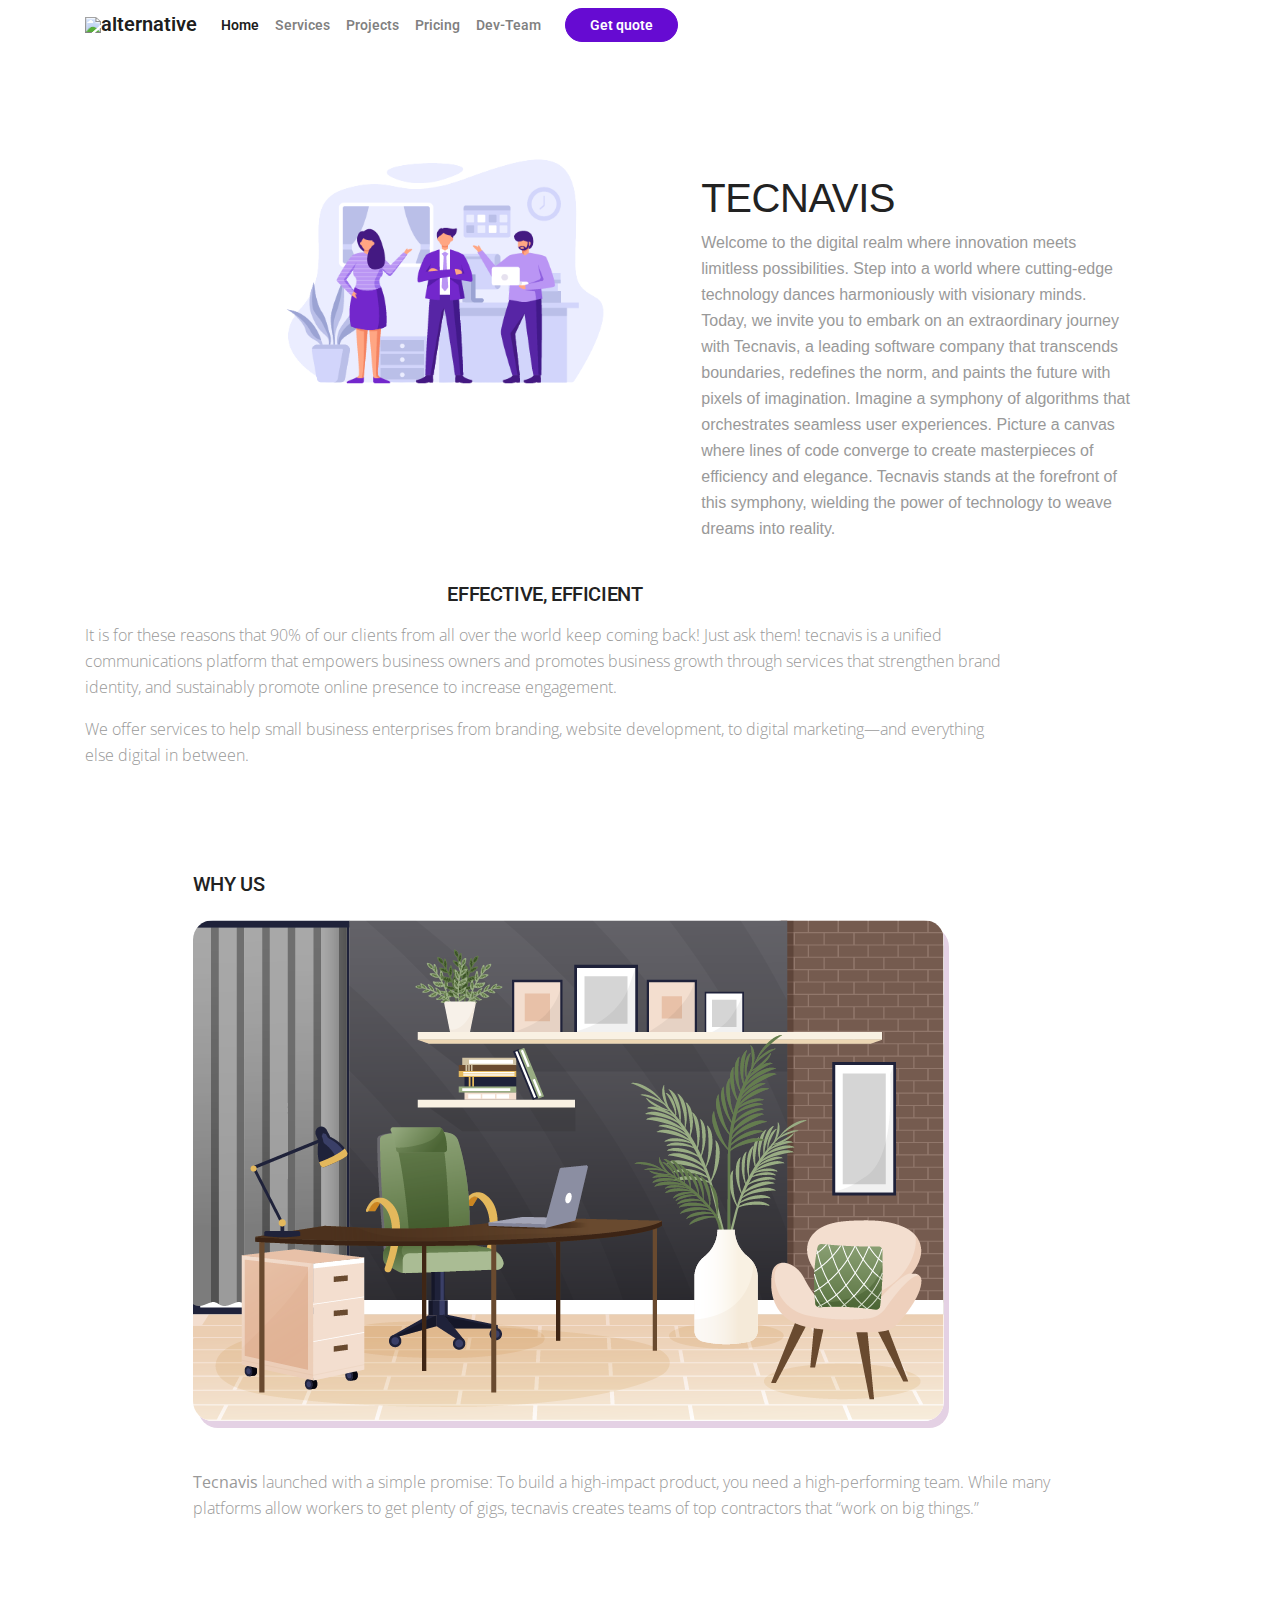
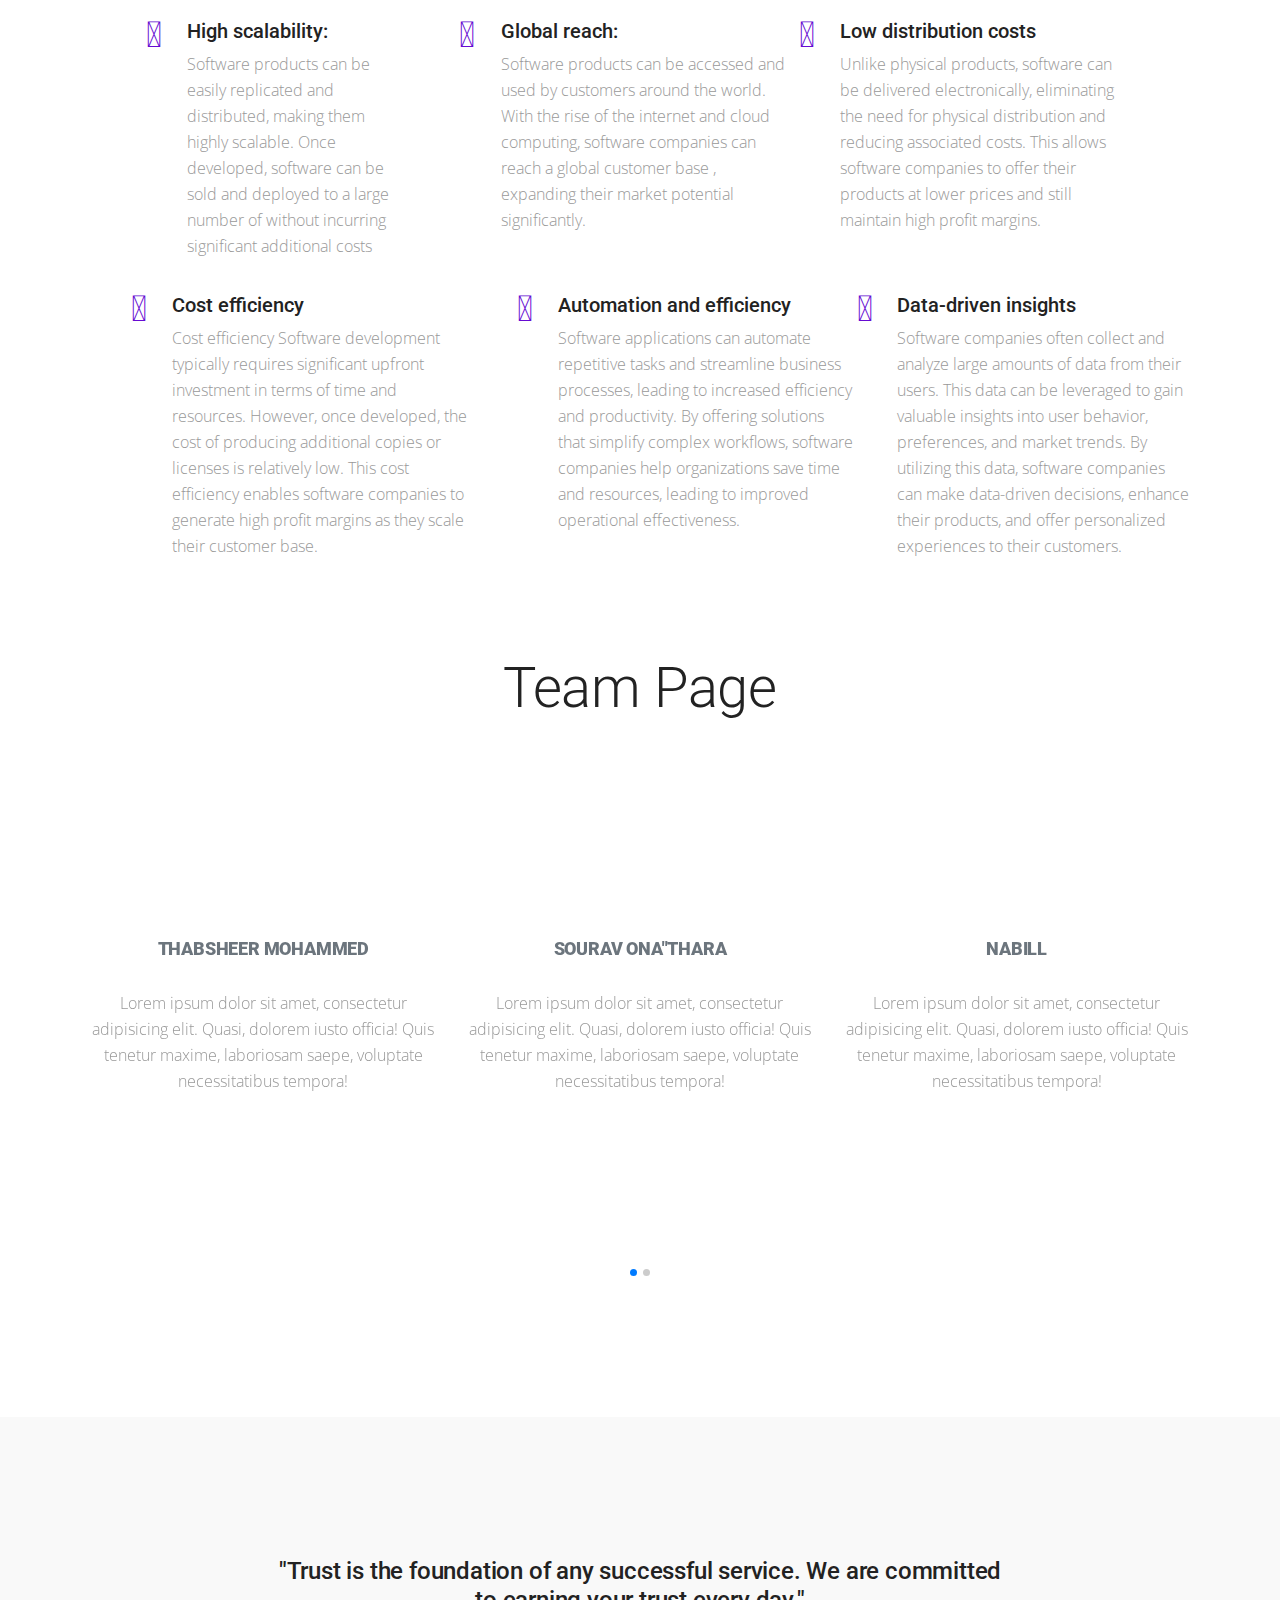
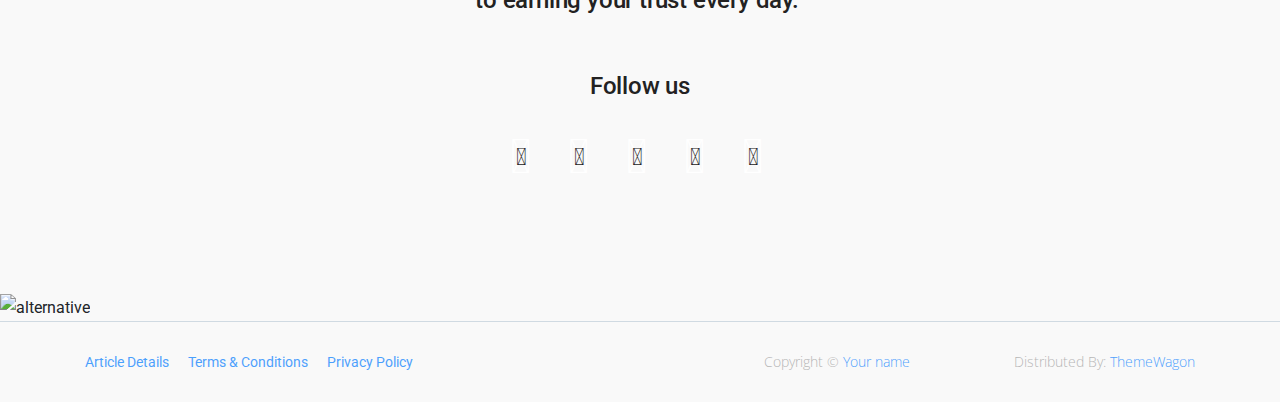
==== commit 281d049b: "photos and fonts" ====
--- a/dev.html
+++ b/dev.html
@@ -113,7 +113,7 @@
         <div class="container">
             <div class="row">
                 <div class="col-lg-12">
-                    <img class="img-fluid mt-5 mb-3" id="img-adj"  src="images/About us page-amico.png" alt="alternative">
+                    <img class="img-fluid mt-5 mb-3" id="img-adj"  src="images/ABOUTS.png" alt="alternative">
                 </div> <!-- end of col -->
             </div> <!-- end of row -->
         </div> <!-- end of container -->
@@ -128,14 +128,10 @@
         <div class="container">
             <div class="row">
                 <div class="col-xl-10 offset-xl-1 p100">
-                    <p>No need to waste time and money on different agencies that 
-                        inclusively focus on various aspects of your business because at tecnavis,
-                         we’ve got everything you need—and so much more.
-
-Tecnavis houses professionals who
- will closely work with you as you effectively, efficiently, and sustainably race towards
-  achieving your company’s growth, at a reasonable cost for your budding venture. So it’s worry-free, hassle-free, and affordable!</p>
-                    <p class="mb-5">Our mission is to provide our client what they need! We are a dynamic team of creative people</p>
+                    <h1 class="tec-font">TECNAVIS</h1>
+                    <p class="abt-align">Welcome to the digital realm where innovation meets limitless possibilities. Step into a world where cutting-edge technology dances harmoniously with visionary minds. Today, we invite you to embark on an extraordinary journey with Tecnavis, a leading software company that transcends boundaries, redefines the norm, and paints the future with pixels of imagination.
+
+                        Imagine a symphony of algorithms that orchestrates seamless user experiences. Picture a canvas where lines of code converge to create masterpieces of efficiency and elegance. Tecnavis stands at the forefront of this symphony, wielding the power of technology to weave dreams into reality.</p>
 
                          </div>
                          </div>
@@ -184,7 +180,7 @@
                     </p>
                     
                     <h2 class="mb-4">WHY US</h2>
-                    <img class="img-fluid mb-5" id="office-img" src="images/office.png.jpg" alt="alternative">
+                    <img class="img-fluid mb-5" id="office-img" src="images/Mesa de trabajo 1 copy.png" alt="alternative">
                     <p><b>Tecnavis</b> launched with a simple promise: To build a high-impact product, you need a high-performing team. While many platforms allow workers to get plenty of gigs, tecnavis creates teams of top contractors that “work on big things.”
 
                     </p>
@@ -332,10 +328,10 @@
     <div class="row text-center text-white">
         <div class="col-lg-8 mx-auto">
             <h1 class="display-4">Team Page</h1>
-            <p class="lead mb-0">Using Bootstrap 4 grid and utilities, create a nice team page.</p>
-            <p class="lead">Snippet by<a href="https://bootstrapious.com/snippets" class="text-white">
-                <u>Bootstrapious</u></a>
-            </p>
+            <!-- <p class="lead mb-0">Using Bootstrap 4 grid and utilities, create a nice team page.</p> -->
+            <!-- <p class="lead">Snippet by<a href="https://bootstrapious.com/snippets" class="text-white"> -->
+                <!-- <u>Bootstrapious</u></a> -->
+            <!-- </p> -->
         </div>
     </div>
 </div><!-- End -->
@@ -346,7 +342,7 @@
     <div class="container ">
       <div class="row mb-5 ">
         <div class="col-12 text-center">
-          <h2 class="my-5">Carousel #6</h2>
+           <!-- <h2 class="my-5">Carousel #6</h2> -->
         </div>
       </div>
     </div>
@@ -358,26 +354,26 @@
         <div class="owl-carousel owl-2">
 
           <div class="media-29101">
-            <img src="images/person_1_sm.jpg" alt="Image" class="img-fluid">
-            <h3><a href="#">Alex Fought</a></h3>
+            <!-- <img src="images/" alt="Image" class="img-fluid"> -->
+            <h3><a href="#">THABSHEER MOHAMMED  </a></h3>
             <p>Lorem ipsum dolor sit amet, consectetur adipisicing elit. Quasi, dolorem iusto officia! Quis tenetur maxime, laboriosam saepe, voluptate necessitatibus tempora!</p>
           </div>
 
           <div class="media-29101">
-            <img src="images/person_2_sm.jpg" alt="Image" class="img-fluid">
-            <h3><a href="#">Ben Stafford</a></h3>
+            <!-- <img src="images/SOURAV.jpg" alt="Image" class="img-fluid"> -->
+            <h3><a href="#">SOURAV ONA"THARA</a></h3>
             <p>Lorem ipsum dolor sit amet, consectetur adipisicing elit. Quasi, dolorem iusto officia! Quis tenetur maxime, laboriosam saepe, voluptate necessitatibus tempora!</p>
           </div>
 
           <div class="media-29101">
-            <img src="images/person_3_sm.jpg" alt="Image" class="img-fluid">
-            <h3><a href="#">Devin Bridges</a></h3>
+            <!-- <img src="images/NABEEL.jpg" alt="Image" class="img-fluid"> -->
+            <h3><a href="#">NABILL</a></h3>
             <p>Lorem ipsum dolor sit amet, consectetur adipisicing elit. Quasi, dolorem iusto officia! Quis tenetur maxime, laboriosam saepe, voluptate necessitatibus tempora!</p>
           </div>
 
           <div class="media-29101">
-            <img src="images/person_1_sm.jpg" alt="Image" class="img-fluid">
-            <h3><a href="#">Joshua Jones</a></h3>
+            <!-- <img src="images/KIRAN.jpg" alt="Image" class="img-fluid"> -->
+            <h3><a href="#">er.kirhan</a></h3>
             <p>Lorem ipsum dolor sit amet, consectetur adipisicing elit. Quasi, dolorem iusto officia! Quis tenetur maxime, laboriosam saepe, voluptate necessitatibus tempora!</p>
           </div>
 
--- a/css/styles.css
+++ b/css/styles.css
@@ -1779,4 +1779,14 @@
   .pad.hide-on-med-and-up .g-card{
 	margin-top:1rem;
 	margin-bottom:2rem;
+  }
+  .abt-align{
+	align-items: end;
+	justify-conte	nt: end;
+	display: flex;
+	font-family: 'Gill Sans', 'Gill Sans MT', Calibri, 'Trebuchet MS', sans-serif;
+  }
+  .tec-font{
+	font-family: Impact, Haettenschweiler, 'Arial Narrow Bold', sans-serif;
+	font-style: inherit;
   }